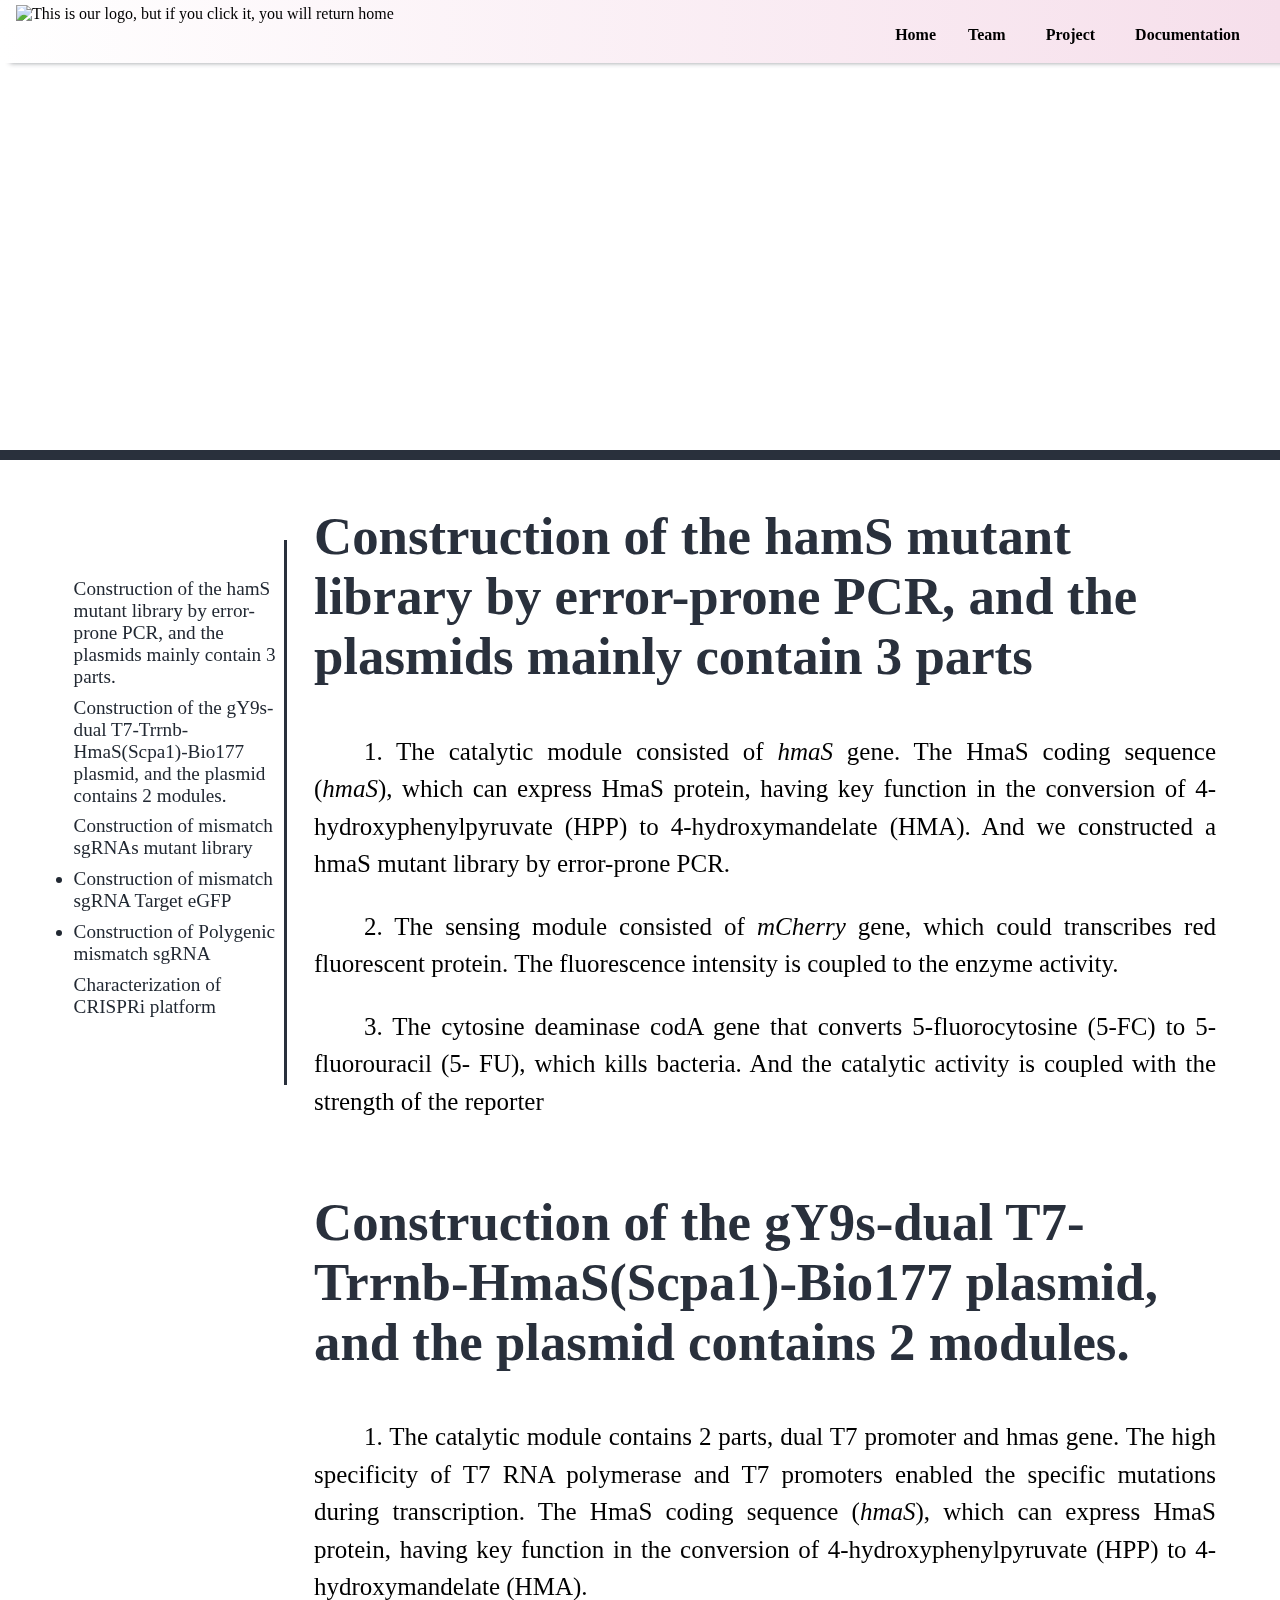
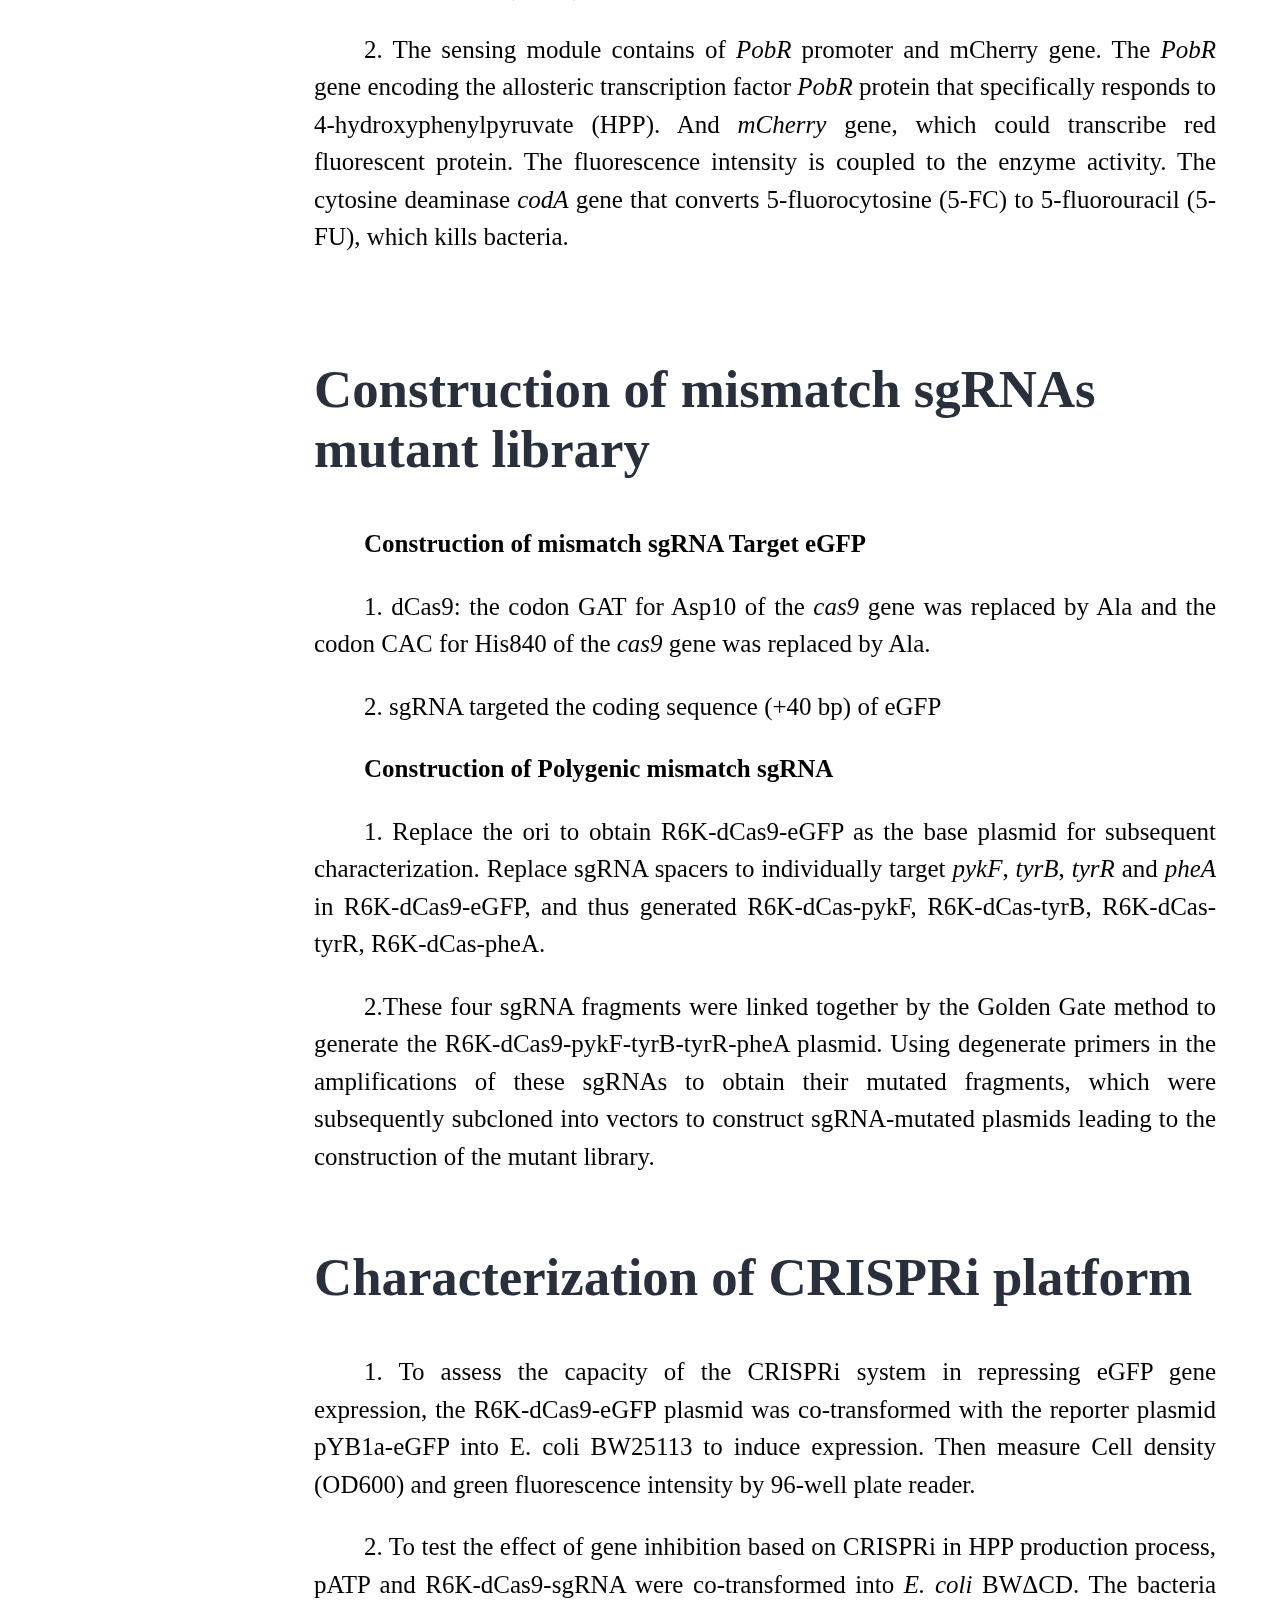
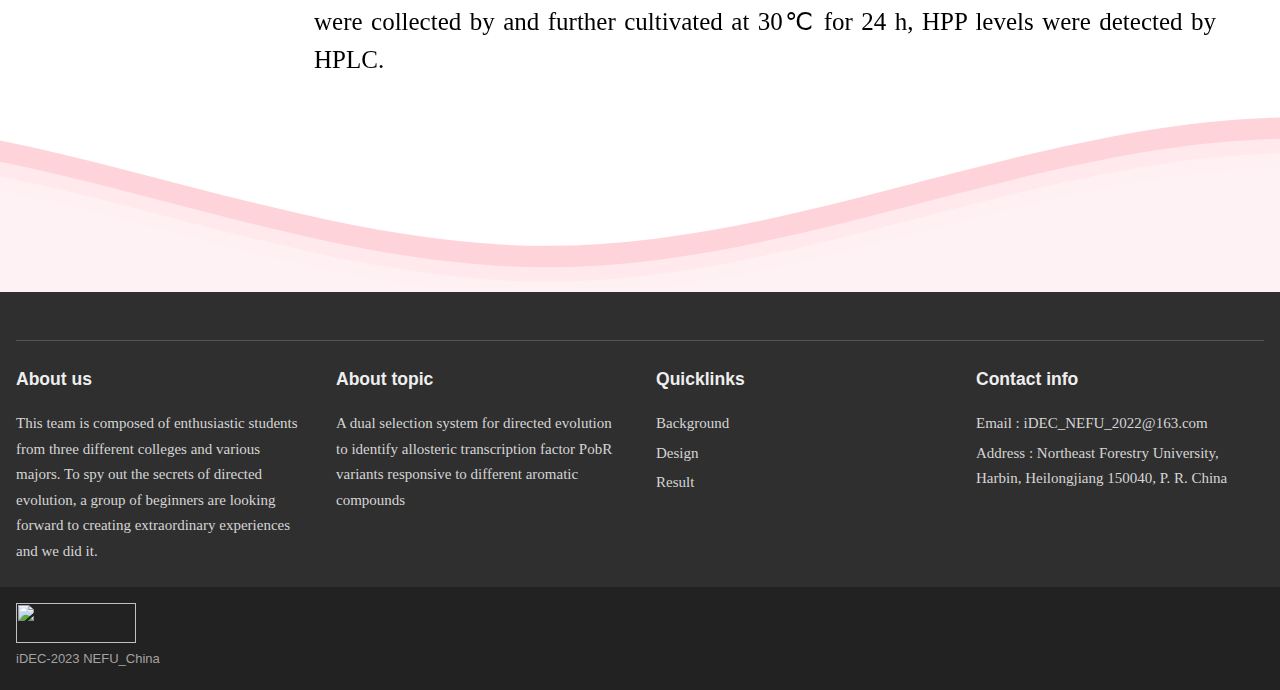
==== pages/documentation/experiment.html @ 84040a84 "Add files via upload" ====
<!DOCTYPE html>
<html lang="en">

<head>
	<meta charset="UTF-8">
	<meta name="viewport" content="width=device-width, initial-scale=1.0">
	<title>iDEC NEFU_China 2023</title>
	<link rel="stylesheet" type="text/css" href="../../css/main_cssstyle.css">
	<style>
		header {
			background: url("../../static/top/experiment.png");
			min-height: 50%;
			background-repeat: no-repeat;
			background-size: cover;
		}

		.page-title {
			padding-top: 10em;
			padding-bottom: 1.5em;
		}

		/* footer的样式 */
		.contact-icon {
			display: flex;
			align-items: center;
			/*font-size: 3em;*/
			color: white;
		}

		.contact-icon a {
			color: white;
		}

		.contact-icon i {
			font-size: 3em;
		}
	</style>
</head>

<body>
	<a class="skip-main" href="#slide1-chapter1">Skip to main content</a>
	<header>
		<nav id="normal-nav">
			<!---- 常规导航栏Navigation bar (normal) -->
			<div class="logo">
				<img style="max-height: 22em" id="nav-logo" src="../../static/logo.png"
					alt="This is our logo, but if you click it, you will return home">
			</div>
			<div class="chapters">
				<div class="dropdown-menu cool-link">
					<a class="chapter-nav " href="../../static/home.html">
						<div class="chapter-content">
							<div class="chapter-title active ">
								Home
							</div>
						</div>
					</a>
				</div>
				<div class="dropdown-menu cool-link">
					<a class="chapter-nav " href="#">
						<div class="chapter-content">
							<div class="chapter-title active ">
								Team
							</div>
							<div class="chapter-icon">
								<i class="fas fa-sort-down"></i>
							</div>
						</div>
					</a>
					<div class="dropdown-content">
						<a href="../team/mumbers.html" class="dropdown-page cool-link2">
							Members
						</a>
						<a href="../team/attributions.html" class="dropdown-page cool-link2">
							Attributions
						</a>
					</div>
				</div>
				<div class="dropdown-menu cool-link">
					<a class="chapter-nav " href="#">
						<div class="chapter-content">
							<div class="chapter-title active ">
								Project
							</div>
							<div class="chapter-icon">
								<i class="fas fa-sort-down"></i>
							</div>
						</div>
					</a>
					<div class="dropdown-content">
						<a href="../project/background.html" class="dropdown-page cool-link2">
							Background
						</a>
						<a href="../project/design.html" class="dropdown-page cool-link2">
							Design
						</a>
						<a href="../project/results.html" class="dropdown-page cool-link2">
							Results
						</a>
						<a href="../../static/report.pdf" class="dropdown-page cool-link2" target="_blank">
							Report
						</a>
						<a href="../../static/supplementary information.pdf" class="dropdown-page cool-link2"
							target="_blank">
							Supplementary information
						</a>
					</div>
				</div>
				<div class="dropdown-menu cool-link">
					<a class="chapter-nav " href="#">
						<div class="chapter-content">
							<div class="chapter-title active ">
								Documentation
							</div>
							<div class="chapter-icon">
								<i class="fas fa-sort-down"></i>
							</div>
						</div>
					</a>
					<div class="dropdown-content">
						<a href="../documentation/experiments.html" class="dropdown-page cool-link2">
							Experiments
						</a>
						<a href="../documentation/notebook.html" class="dropdown-page cool-link2">
							Notebook
						</a>
						<a href="../documentation/safety.html" class="dropdown-page cool-link2">
							Safety
						</a>
						<a href="../project/protocol.html" class="dropdown-page cool-link2">
							Protocol
						</a>
					</div>
				</div>
			</div>
		</nav>
		<!------------ 页面标题PAGE TITLE -------------------->
		<div class="page-title">
			<div class="page-title-content">
				<h1>EXPERIMENTS</h1>
				<!---Page title -->
			</div>
		</div>
	</header>
	<div class="grid-normal">
		<!--------------Introduction/Summary--------------------->
		<div class="introduction grid-normal">
		</div>
	</div>
	<div style="display:none" id="marker" class="triangle-down"> </div>
	<!------------------ BUTTONS ---------------------------->
	<div class="buttons">
	</div>
	<div class="sections-container">
		<aside class="sticky">
			<div id="sub-nav" class="sub-navigation-content">
				<div class="sub-navigation-chapter cool-link2">
					<a class="main-nav-link" linkedidchapter="slide1-chapter1">Construction of the hamS mutant library
						by error-prone PCR, and the plasmids mainly contain 3 parts.
					</a>
					<!------Chapter Two -->
				</div>
				<div class="sub-navigation-chapter cool-link2">
					<a class="main-nav-link" linkedidchapter="slide1-chapter2"> Construction of the gY9s-dual
						T7-Trrnb-HmaS(Scpa1)-Bio177 plasmid, and the plasmid contains 2 modules.</a>
					<!------Chapter Three -->
				</div>
				<div class="sub-navigation-chapter cool-link2">
					<a class="main-nav-link" linkedidchapter="slide1-chapter3"> Construction of mismatch sgRNAs mutant
						library</a>
					<!------Chapter Three -->
				</div>
				<div class="sub-navigation-chapter cool-link2">
					<a class="main-nav-link" linkedidchapter="slide3-chapter1">
						<li class="t">Construction of mismatch sgRNA Target
							eGFP</li>
					</a>
					<!------Chapter Two -->
				</div>
				<div class="sub-navigation-chapter cool-link2">
					<a class="main-nav-link" linkedidchapter="slide4-chapter1">
						<li class="t">Construction of Polygenic mismatch
							sgRNA</li>
					</a>
					<!------Chapter Two -->
				</div>
				<div class="sub-navigation-chapter cool-link2">
					<a class="main-nav-link" linkedidchapter="slide1-chapter4">Characterization of CRISPRi platform
					</a>
					<!------Chapter Three -->
				</div>


				<!--            返回顶部箭头-->
				<div id="to-top-arrow">
					<a title="Back to top" href="#"><i class="fas fa-chevron-circle-up"></i></a>
					<!------Chapter Three -->
				</div>
			</div>
		</aside>
		<div class="carousel">
			<div class="slider">
				<!------------------------------ section 1------------------------------------>
				<section class="slide-sections">
					<div class="main-body">
						<div class="main-body-content">
							<div id="slide1-chapter1">
								<h2>Construction of the hamS mutant library by error-prone PCR, and the plasmids mainly
									contain 3 parts</h2>

								<p>1. The catalytic module consisted of <i>hmaS</i>
									gene. The HmaS coding sequence (<i>hmaS</i>),
									which can express HmaS protein, having
									key function in the conversion of 4-hydroxyphenylpyruvate (HPP) to
									4-hydroxymandelate (HMA). And we constructed a hmaS
									mutant library by error-prone PCR.</p>
								<p>2. The sensing module consisted of <i>mCherry</i> gene, which could transcribes red
									fluorescent protein. The fluorescence
									intensity is coupled to the enzyme activity.</p>
								<p>3. The cytosine deaminase codA gene that converts 5-fluorocytosine (5-FC) to
									5-fluorouracil (5- FU), which kills
									bacteria. And the catalytic activity is coupled with the strength of the reporter

							</div>
							<div id="slide1-chapter2">
								<h2>Construction of the gY9s-dual T7-Trrnb-HmaS(Scpa1)-Bio177 plasmid, and the plasmid
									contains 2 modules.</h2>
								<p>1. The catalytic module contains 2 parts, dual T7 promoter and hmas gene. The high
									specificity of T7 RNA polymerase and
									T7 promoters enabled the specific mutations during transcription. The HmaS coding
									sequence (<i>hmaS</i>), which can express
									HmaS protein, having key function in the conversion of 4-hydroxyphenylpyruvate (HPP)
									to 4-hydroxymandelate (HMA). </p>
								<p>2. The sensing module contains of <i>PobR</i> promoter and mCherry gene. The
									<i>PobR</i> gene
									encoding the allosteric transcription
									factor <i>PobR</i> protein that specifically responds to 4-hydroxyphenylpyruvate
									(HPP). And
									<i>mCherry</i>
									gene, which could
									transcribe red fluorescent protein. The fluorescence intensity is coupled to the
									enzyme activity. The cytosine deaminase
									<i>codA</i> gene that converts 5-fluorocytosine (5-FC) to 5-fluorouracil (5- FU),
									which
									kills bacteria.
								</p>
								<div class="figure-container auto-margin">
								</div>
							</div>
							<div id="slide1-chapter3">
								<h2> Construction of mismatch sgRNAs mutant library</h2>
								<p><b>Construction of mismatch sgRNA Target eGFP</b></p>
								<p>1. dCas9: the codon GAT for Asp10 of the <i>cas9</i> gene was replaced by Ala and the
									codon
									CAC for His840 of the <i>cas9</i> gene was
									replaced by Ala.</p>
								<p>2. sgRNA targeted the coding sequence (+40 bp) of eGFP</p>
								<p><b>Construction of Polygenic mismatch sgRNA</b></p>
								<p>1. Replace the ori to obtain R6K-dCas9-eGFP as the base plasmid for subsequent
									characterization. Replace sgRNA spacers to
									individually target <i>pykF</i>, <i>tyrB</i>, <i>tyrR</i> and <i>pheA</i> in
									R6K-dCas9-eGFP, and thus generated
									R6K-dCas-pykF, R6K-dCas-tyrB,
									R6K-dCas-tyrR, R6K-dCas-pheA.</p>
								<p>2.These four sgRNA fragments were linked together by the Golden Gate method to
									generate the R6K-dCas9-pykF-tyrB-tyrR-pheA
									plasmid. Using degenerate primers in the amplifications of these sgRNAs to obtain
									their mutated fragments, which were
									subsequently subcloned into vectors to construct sgRNA-mutated plasmids leading to
									the construction of the mutant
									library.</p>

							</div>
							<div id="slide1-chapter4">
								<h2> Characterization of CRISPRi platform
								</h2>
								<p>1. To assess the capacity of the CRISPRi system in repressing eGFP gene expression,
									the R6K-dCas9-eGFP plasmid was
									co-transformed with the reporter plasmid pYB1a-eGFP into E. coli BW25113 to induce
									expression. Then measure Cell density
									(OD600) and green fluorescence intensity by 96-well plate reader.</p>
								<p>2. To test the effect of gene inhibition based on CRISPRi in HPP production process,
									pATP and R6K-dCas9-sgRNA were
									co-transformed into <i>E. coli </i>BWΔCD. The bacteria were collected by and further
									cultivated at 30℃ for 24 h, HPP levels
									were detected by HPLC.</p>
							</div>
						</div>
					</div>
				</section>
			</div>
		</div>
	</div>
	<a href="#" id="mobile-to-top-arrow" class="to-top">
		<p style="font-size: 20px;">TOP</p>
		<img style="max-height: 60px" src="../../static/home/top.png">
	</a>
	<div class="Container">
		<!--Waves Container-->
		<waves style="margin-bottom:10%">
			<svg class="waves" viewBox="0 24 150 28" preserveAspectRatio="none" shape-rendering="auto">
				<defs>
					<path id="gentle-wave"
						d="M-160 44c30 0 58-18 88-18s 58 18 88 18 58-18 88-18 58 18 88 18 v44h-352z" />
				</defs>
				<g class="parallax">
					<use xlink:href="#gentle-wave" x="48" y="0" fill="rgba(255,192,203,0.7)" />
					<use xlink:href="#gentle-wave" x="48" y="3" fill="rgba(255,255,255,0.5)" />
					<use xlink:href="#gentle-wave" x="48" y="5" fill="rgba(255,255,255,0.3)" />
					<use xlink:href="#gentle-wave" x="48" y="7" fill="rgba(255,255,255,0.1)" />
				</g>
			</svg>
			<!--Waves end-->
	</div>
	<!---------- 页脚FOOTER ------------>
	<footer>
		<div>
			<div class="c-footer">
				<div class="u-container">
					<div class="u-hide-print">
						<div class="c-footer__header">
						</div>
						<div class="c-footer__grid">
							<div class="c-footer__group">
								<h3 class="c-footer__heading">About us</h3>
								<ul class="c-footer__list">
									<li class="c-footer__item"><a href="#" data-track="click">
											This team is composed of enthusiastic students
											from three different colleges and various majors. To spy out the secrets
											of directed evolution, a group of beginners are looking forward to
											creating extraordinary experiences and we did it.</a></li>
								</ul>
							</div>
							<div class="c-footer__group">
								<h3 class="c-footer__heading">About topic</h3>
								<ul class="c-footer__list">
									<li class="c-footer__item"><a href="#" data-track="click"> A dual selection
											system for directed evolution to identify allosteric transcription
											factor PobR variants responsive to different aromatic compounds
										</a></li>
								</ul>
							</div>
							<div class="c-footer__group">
								<h3 class="c-footer__heading">Quicklinks</h3>
								<ul class="c-footer__list">
									<li class="c-footer__item"><a href="../project/background.html"
											data-track="click">Background</a></li>
									<li class="c-footer__item"><a href="../project/design.html"
											data-track="click">Design</a></li>
									<li class="c-footer__item"><a href="../project/results.html"
											data-track="click">Result</a></li>
								</ul>
							</div>
							<div class="c-footer__group">
								<h3 class="c-footer__heading">Contact info</h3>
								<ul class="c-footer__list">
									<li class="c-footer__item"><a href="#" data-track="click">
											Email : iDEC_NEFU_2022@163.com</a></li>
									<li class="c-footer__item"><a href="#" data-track="click">
											Address : Northeast
											Forestry University, Harbin,
											Heilongjiang 150040, P. R. China</a></li>
								</ul>
							</div>
						</div>
					</div>
				</div>
			</div>
		</div>
		<div class="c-corporate-footer">
			<div class="u-container">
				<img src="../../static/logo.png" width="120px" height="40px">
				<p class="c-corporate-footer__legal">iDEC-2023 NEFU_China</p>
			</div>
		</div>
	</footer>
	<script src="../../js/jQuery.js" type=text/javascript></script>
	<script src="../../js/detect.js" type="text/javascript"></script>
	<script src="../../js/main_javascript.js" type=text/javascript></script>
	<script src="../../js/MoveContent.js" type="text/javascript"></script>
	<script>
		document.addEventListener("DOMContentLoaded", function (event) {
			MoveContentOutside();
		});
	</script>
</body>

</html>
---- css/main_cssstyle.css ----
/*Global styles */
.main-body-content p {
    text-indent: 2em;
    line-height: 1.5;
    font-family: "Merriweather";
}

* {
    margin: 0;
    padding: 0;
}

/* Animation */

.shijianzhou {

    text-align: center;
    color: #fff;

}

.timezone {
    width: 6px;
    height: 800px;
    background: lightblue;
    margin: 0 auto;
    margin-top: 50px;
    border-radius: 3px;
    position: relative;
    -webkit-animation: heightSlide 2s linear;
}

/*加入竖线，宽度为6px*/
@-webkit-keyframes heightSlide {
    0% {
        height: 0;
    }

    100% {
        height: 800px;
    }
}

/*增加动画*/
.timezone:after {
    content: '待续';
    width: 100px;
    color: #fff;
    position: absolute;
    margin-left: 0px auto;
    bottom: 0px;
    -webkit-animation: showIn 4s ease;
}

/*通过添加伪元素，来输入结尾*/
.timezone .time,
.timezone .timeleft {
    position: absolute;
    margin-left: -10px;
    margin-top: -10px;
    width: 20px;
    height: 20px;
    border-radius: 50%;
    border: 4px solid rgba(255, 255, 255);
    background: lightblue;
    -webkit-transition: all 0.5s;
    -webkit-animation: showIn ease;
}

/*添加实心圆*/
.timezone .time:nth-child(1) {
    -webkit-animation-duration: 1s;
}

.timezone .timeleft:nth-child(2) {
    -webkit-animation-duration: 1.5s;
}

.timezone .time:nth-child(3) {
    -webkit-animation-duration: 2s;
}

.timezone .timeleft:nth-child(4) {
    -webkit-animation-duration: 2.5s;
}

/*添加动画*/
@-webkit-keyframes showIn {

    0%,
    70% {
        opacity: 0;
    }

    100% {
        opacity: 1;
    }
}




/*设置动画效果*/
.timezone .time h2,
.timezone .timeleft h2 {
    position: absolute;
    margin-left: -120px;
    margin-top: 3px;
    color: #eee;
    font-size: 14px;
    cursor: pointer;
    -webkit-animation: showIn 3s ease;
}



.timezone .timeleft h2 {
    margin-left: 60px;
    width: 100px;
}

.timezone .time:hover,
.timezone .timeleft:hover {
    border: 4px solid lightblue;
    background: lemonchiffon;
    box-shadow: 0 0 2px 2px rgba(255, 255, 255);
}

/*点击后圆球变色*/
.timezone .time div,
.timezone .timeleft div {
    position: absolute;
    top: 50%;
    margin-top: -25px;
    left: 50px;
    width: 300px;
    height: 50px;
    background: lightblue;
    border: 3px solid #eee;
    border-radius: 10px;
    z-index: 2;
    overflow: hidden;
    cursor: pointer;
    -webkit-animation: showIn 3s ease;
    -webkit-transition: all 0.5s;
}

/*添加方框*/
.timezone .timeleft div {
    left: -337px;
}

/*设置左右位置*/
.timezone .time div:hover,
.timezone .timeleft div:hover {
    height: 170px;
}

/*点击后显示内容*/
.timezone .time:before,
.timezone .timeleft:before {
    content: '';
    position: absolute;
    top: 0px;
    left: 32px;
    width: 0px;
    height: 0px;
    border: 10px solid transparent;
    border-right: 10px solid #eee;
    z-index: -1;
    -webkit-animation: showIn 3s ease;
}

.timezone .timeleft:before {
    left: -33px;
    border: 10px solid transparent;
    border-left: 10px solid #eee;
}

/*设置div边框内容，就是那个尖*/
.parallax>use {
    animation: move-forever 25s cubic-bezier(.55, .5, .45, .5) infinite;
}

.parallax>use:nth-child(1) {
    animation-delay: -2s;
    animation-duration: 7s;
}

.parallax>use:nth-child(2) {
    animation-delay: -3s;
    animation-duration: 10s;
}

.parallax>use:nth-child(3) {
    animation-delay: -4s;
    animation-duration: 13s;
}

.parallax>use:nth-child(4) {
    animation-delay: -5s;
    animation-duration: 20s;
}

@keyframes move-forever {
    0% {
        transform: translate3d(-90px, 0, 0);
    }

    100% {
        transform: translate3d(85px, 0, 0);
    }
}

.waves {
    width: 100%;
    height: 200px;
    min-height: 200px;
    position: relative;
    margin-bottom: -15px;
    bottom: 0;
    left: 0;
}

.c-footer {
    position: relative;
}

.content {
    height: 30vh;
}

h1 {
    font-size: 24px;
}

</style>p,
h1,
h2,
h3,
ul,
ol {
    margin: 0;
    padding: 0;
}

@font-face {
    font-family: geometos;
    src: url(../static/fonts/Constantia.ttf) format("truetype");
}

@font-face {
    font-family: Merriweather;
    src: url(../static/fonts/MerriweatherRegular.ttf) format("truetype");
}

@font-face {
    font-family: camar;
    src: url(../static/fonts/Camar.otf) format("opentype");
}


ul {
    list-style-type: none;
    list-style-image: none;
}

body {
    background-color: white;
    
    /* background-image: url(../images/pi.jpg); */
    background-size: contain;
    background-attachment: fixed;
    font-family: "Merriweather";
    font-size: 1em;
    font-weight: normal;
    background-size: 1500px;

    /* 正文字体 */
}



h1,
h2,
h3,
h4 {
    font-family: "Merriweather"
}

a,
a:hover,
a:visited,
a:focus {
    text-decoration: none;
}

html {
    scroll-behavior: smooth;
    scroll-padding-top: 75px;
}

html,
body {
    height: 100%;
}

.grid-normal {
    display: -ms-grid;
    display: grid;
    -ms-grid-columns: minmax(10px, 1fr) (minmax(50px, 300px))[5] minmax(10px, 1fr);
    grid-template-columns: minmax(10px, 1fr) repeat(5, minmax(50px, 300px)) minmax(10px, 1fr);
}

.hyperlink {
    color: #007972;
    text-decoration: none;
}

.hyperlink:visited {
    color: #007972;
}

.hyperlink:hover {
    color: #63cabc;
    text-decoration: none;
}

.hyperlink-dark {
    color: #63cabc;
    text-decoration: none;
}

.hyperlink-dark:visited {
    color: #63cabc;
}

.hyperlink-dark:hover {
    color: #007972;
    text-decoration: none;
}

.orange {
    color: #29303c;
}

.highlight {
    font-weight: bold;
    color: #29303c;
}

.green-highlight {
    font-weight: bold;
    color: #007972;
}

.margin-normal {
    margin: auto;
}

.quick-nav {
    background-color: white;
    text-align: center;
    height: 300px;
    padding: 42px;
    border-radius: 5%;
    transition: transform 0.5s;
    /*box-shadow: 10px 10px 5px 2px rgb(0 0 0 / 25%);*/
    box-shadow: 0 4px 8px 0 rgba(0, 0, 0, 0.2), 0 6px 20px 0 rgba(0, 0, 0, 0.19);
}

.quick-nav:hover {
    transform: scale(1.1, 1.1);
}

h2 {
    color: black;
    margin: 20px 0;
}

.home-content {
    display: flex;
    /* flex-direction: row; */
    align-items: center;
    overflow: hidden;
    margin: 3% 0;
}

.home-content p {
    padding: 0 10% 0 10%;
    text-indent: 2em;
    line-height: 1.5;
    font-size: 1.8em;
    text-align: justify;
}

.contact-icon {
    display: flex;
    align-items: center;
    /*font-size: 3em;*/
    color: white;
}

.contact-icon a {
    color: white;
}

.contact-icon i {
    font-size: 3em;
}

.videoContent {
    position: relative;
}

.videoContent .videoElement {
    position: absolute;
    top: 0;
    left: 0;
    width: 100%;
    height: auto;
}

.videoContent .overlay-image {
    position: absolute;
    top: 50%;
    left: 20%;
    transform: translate(-35%, -50%);
    max-width: 100%;
    max-height: 100%;
}

/************ Skip-main ****************/
a.skip-main {
    left: -999px;
    position: absolute;
    top: 3em;
    width: 1px;
    height: 1px;
    overflow: hidden;
    z-index: -999;
    -webkit-transition: 0.3s all;
    -o-transition: 0.3s all;
    transition: 0.3s all;
}

a.skip-main:focus {
    left: 3em;
    top: 3em;
    width: 30%;
    height: auto;
    overflow: auto;
    padding: 5px;
    font-size: 1.2em;
    color: #212832;
    background-color: #ffffff;
    text-align: center;
    z-index: 999;
    -webkit-transition: 0.3s all;
    -o-transition: 0.3s all;
    transition: 0.3s all;
}

/*********** static switch ***********/

div.StatDynSwitch {
    position: fixed;
    display: block;
    bottom: 5em;
    right: 8em;
}

.switch {
    position: relative;
    display: inline-block;
    width: 60px;
    height: 34px;
    margin: -10px 10px;
}

.switch input {
    display: none
}

.switch-slider {
    position: absolute;
    cursor: pointer;
    top: 0;
    left: 0;
    right: 0;
    bottom: 0;
    background-color: #e5e5e5;
    -webkit-transition: .4s;
    -o-transition: .4s;
    transition: .4s;
    -webkit-box-shadow: 0px 0px 5px #ffffff;
    box-shadow: 0px 0px 5px #ffffff;
}


.switch-slider:before {
    position: absolute;
    content: "";
    height: 26px;
    width: 26px;
    left: 4px;
    bottom: 4px;
    background-color: #ffffff;
    -webkit-transition: .4s;
    -o-transition: .4s;
    transition: .4s;
}

input:checked+.switch-slider {
    background-color: #212832;
}

input:checked+.switch-slider:before {
    -webkit-transform: translateX(26px);
    -ms-transform: translateX(26px);
    transform: translateX(26px);
}

.switch-slider {
    border-radius: 34px;
}

.switch-slider:before {
    border-radius: 50%;
}

.StatDynSwitch>span {
    display: inline-block;
    font-size: 20px;
    text-shadow: 0px 0px 5px #f7f7f7;
}

/************Circles / crowdfunding *************/
.circle {
    border-radius: 50%;

}

.crowdfunding-text-container {
    background-color: #ffffffab;
    border-radius: 10px;
    width: 80%;
    margin: auto;
    padding: 2em;
    border: solid 3px #e5e5e5;
}

.crowdfunding-container {
    width: 70%;
    margin: auto;
}

#donate-button {
    font-size: 1.375em;
    font-weight: bold;
    background-color: #ffffff;
    color: #212832;
    padding: 0.5em;
    border: solid 3px #212832;
    border-radius: 10px;
    -webkit-transition: all 0.5s ease-in-out;
    -o-transition: all 0.5s ease-in-out;
    transition: all 0.5s ease-in-out;
    display: inline;
}

#donate-button:hover,
#donate-button:active {
    background-color: #212832;
    color: #ffffff;
    -webkit-transition: all 0.5s ease-in-out;
    -o-transition: all 0.5s ease-in-out;
    transition: all 0.5s ease-in-out;
}

.donate-button-container {
    display: -webkit-box;
    display: -ms-flexbox;
    display: flex;
    -webkit-box-pack: center;
    -ms-flex-pack: center;
    justify-content: center;
    margin-top: 1em;
}

#main-body-crowd {
    max-width: none;
}

/********PAGE TRANSITIONS ************/
.animate-in {
    -webkit-animation: fadeIn 0.5s ease-in;
    animation: fadeIn 0.5s ease-in;
}

.animate-out {
    -webkit-transition: all 3s;
    -o-transition: all 3s;
    transition: all 3s;
    opacity: 0;
}

@-webkit-keyframes fadeIn {
    from {
        opacity: 0;
    }

    to {
        opacity: 1;
    }
}

@keyframes fadeIn {
    from {
        opacity: 0;
    }

    to {
        opacity: 1;
    }
}

/******* HOME PAGE *****************/
.home-main-div {
    background-color: #212832;
    width: 100%;
    height: 100%;
}

.videoContent {
    background-color: rgb(40, 46, 83);
    width: 100%;
    height: 705px;
    object-fit: fill;
}



.arrow-down {
    position: absolute;
    top: -5em;
    left: 49%;
    opacity: 0;
    -webkit-transition: 2s all;
    -o-transition: 2s all;
    transition: 2s all;
}

.arrow-down-scroll {
    display: -webkit-box;
    display: -ms-flexbox;
    display: flex;
    -webkit-box-pack: center;
    -ms-flex-pack: center;
    justify-content: center;
    position: relative;
    top: -50px;
    font-size: 6em;
    color: #fff;
}

.arrow-down-scroll2 {
    display: -webkit-box;
    display: -ms-flexbox;
    display: flex;
    -webkit-box-pack: center;
    -ms-flex-pack: center;
    justify-content: center;
    position: relative;
    font-size: 4em;
    color: #fff;
}

.pulse {
    position: absolute;
    -webkit-animation: pulse 2s linear infinite;
    animation: pulse 2s linear infinite;
}


@-webkit-keyframes pulse {
    0% {
        opacity: 1;
        -webkit-transform: scale(1);
        transform: scale(1);
    }

    40% {
        opacity: 0.8;
        -webkit-transform: scale(1.3);
        transform: scale(1.3);
    }

    80% {
        opacity: 0.5;
        -webkit-transform: scale(1.8);
        transform: scale(1.8);
    }

    100% {
        opacity: 0;
        -webkit-transform: scale(1);
        transform: scale(1);

    }
}


@keyframes pulse {
    0% {
        opacity: 1;
        -webkit-transform: scale(1);
        transform: scale(1);
    }

    40% {
        opacity: 0.8;
        -webkit-transform: scale(1.3);
        transform: scale(1.3);
    }

    80% {
        opacity: 0.5;
        -webkit-transform: scale(1.8);
        transform: scale(1.8);
    }

    100% {
        opacity: 0;
        -webkit-transform: scale(1);
        transform: scale(1);

    }
}

.figure-wrapper-align-start {
    display: -webkit-box;
    display: -ms-flexbox;
    display: flex;
    -webkit-box-align: start;
    -ms-flex-align: start;
    align-items: flex-start;
    -webkit-box-pack: justify;
    -ms-flex-pack: justify;
    justify-content: space-between;
}

.main-page-home-section {
    position: relative;
    max-width: 1300px;
    margin: auto;
    padding: 3em 3em 0 3em;
}

.home {
    background-repeat: repeat;
    background-size: 1200px;
}

.circle-box {
    position: relative;
    display: -webkit-box;
    display: -ms-flexbox;
    display: flex;
    -webkit-box-align: center;
    -ms-flex-align: center;
    align-items: center;
    z-index: -1;
}


#circle-small {
    top: 10em;
    left: -3em;
    z-index: -1
}


#circle-green {
    background-color: #007972;
    border: #0d5450 solid 10px;
    z-index: -1;
    margin: -5em;
    right: 3em;
}

.circle-content {
    color: #212832;
    text-align: justify;
    padding: 3em;
}

.circle-content h3 {
    text-align: center;
    padding-bottom: 1em;
    font-size: 2em;

}

.arrow .figure-container img {
    -webkit-transform: rotate(90deg);
    -ms-transform: rotate(90deg);
    transform: rotate(90deg);
}

.arrow {
    margin: -9% 0;
}

.arrow .figure-container {
    width: 15%;
    margin: auto;
}

#arrow1 {
    margin: -10% 0;
}

#arrow2 .figure-container img,
#arrow4 .figure-container img {
    -webkit-transform: rotate(190deg);
    -ms-transform: rotate(190deg);
    transform: rotate(190deg);
}

#arrow2 img {
    position: relative;
    left: 12em;
}

#arrow3 img {
    position: relative;
    left: -9em;
}

#arrow4 img {
    position: relative;
    left: 12em;
}

#arrow3 .figure-container {
    width: 10%;
}

.bacteria-transparent.figure-container,
.virus-transparent.figure-container {
    margin: auto;
}

.gear-information {
    display: -webkit-box;
    display: -ms-flexbox;
    display: flex;
    -webkit-box-pack: space-evenly;
    -ms-flex-pack: space-evenly;
    justify-content: space-evenly;
    -ms-flex-wrap: wrap;
    flex-wrap: wrap;
}

.gear-text-box {
    max-width: 30%;
    min-width: 400px;
    border-radius: 150px;
    margin: 1.5em 0;
    position: relative;
    display: -webkit-box;
    display: -ms-flexbox;
    display: flex;
}

.gear-text-box:nth-child(even) {
    border: 10px solid #63cabc;
    background-color: #b8eee7;
}

.gear-text-box:nth-child(odd) {
    border: 10px solid #29303c;
    background-color: #ffd8a1;
}

.gear-text-box-content {
    padding: 4em;
    position: relative;
    display: -webkit-box;
    display: -ms-flexbox;
    display: flex;
    -webkit-box-orient: vertical;
    -webkit-box-direction: normal;
    -ms-flex-direction: column;
    flex-direction: column;
}

.gear-text-box h2 {
    text-align: center;
    margin-bottom: 0.5em;
}

.gear-text-box p {
    text-align: justify
}

.corner-gear img {
    width: 100%;
}

.corner-gear {
    position: absolute;
    right: 100%;
    bottom: 100%;
    width: 30%;
    margin: -6em;
}

.corner-gear:hover {
    -webkit-animation: spin 4s infinite linear;
    animation: spin 4s infinite linear
}

/**** Readmore Home buttons ******/
.more-button {
    padding: 2em 0;
    margin-top: auto;
    -ms-flex-item-align: center;
    -ms-grid-row-align: center;
    align-self: center;
}

.more-content {
    padding: 1em;
    border: solid 3px #212832;
    border-radius: 30px;
    -webkit-transition: all 0.3s;
    -o-transition: all 0.3s;
    transition: all 0.3s;
    z-index: 1;
}

a.more-content {
    font-weight: bold;
    color: #212832;
    -webkit-transition: all 0.3s;
    -o-transition: all 0.3s;
    transition: all 0.3s;
    cursor: pointer;
    z-index: 10;
}

a.more-content:hover {
    color: #ffffff;
    -webkit-transition: all 0.3s;
    -o-transition: all 0.3s;
    transition: all 0.3s;
}

.more-content:hover {
    background-color: #212832;
    -webkit-transition: all 0.3s;
    -o-transition: all 0.3s;
    transition: all 0.3s;
}

.references-box {
    background-color: #fff;
    padding: 3em;
    margin-bottom: 0;
    border-top-left-radius: 70px;
    border-top-right-radius: 70px;
    -ms-grid-column: 3;
    -ms-grid-column-span: 3;
    grid-column: 3/6
}

/******* HOME SEGMENTS ****************/
.grey-segment {
    background-color: #e5e5e5;
    overflow-x: hidden;
}

.darkgrey-segment {
    background-color: #666666;
    color: #fff;
    overflow-x: hidden;
}

.whiteread {
    color: #fff;
    border: #fff;
}

.whiteread:hover {
    background-color: #fff;
}

.segment-container {
    width: 80%;
    margin: auto;
    padding: 1em;
    display: -webkit-box;
    display: -ms-flexbox;
    display: flex;
    -webkit-box-align: center;
    -ms-flex-align: center;
    align-items: center;
    -webkit-box-pack: center;
    -ms-flex-pack: center;
    justify-content: center;
}

.segment-figure,
.segment-text {
    width: 35%;
    margin: 1em;
}

.segment-figure img {
    width: 100%;
    border-radius: 10px;
}

.segment-text h1 {
    padding-bottom: 0.3em;
    font-size: 1.5em;
}

.segment-text {
    text-align: justify;
}

.from-left {
    -webkit-transform: translateX(-80%);
    -ms-transform: translateX(-80%);
    transform: translateX(-80%);
    -webkit-transition: all 0.3s;
    -o-transition: all 0.3s;
    transition: all 0.3s;
    opacity: 0;
}

.from-right {
    -webkit-transform: translateX(80%);
    -ms-transform: translateX(80%);
    transform: translateX(80%);
    -webkit-transition: all 0.3s;
    -o-transition: all 0.3s;
    transition: all 0.3s;
    opacity: 0;
}

.from-left.appear,
.from-right.appear {
    -webkit-transform: translateX(0);
    -ms-transform: translateX(0);
    transform: translateX(0);
    -webkit-transition: all 0.6s;
    -o-transition: all 0.6s;
    transition: all 0.6s;
    opacity: 1;
}


/****** Navbar ******/
nav {
    background: linear-gradient(to right, white, #F6DFEB);
    /*background-color: #FFDADA;!*导航栏颜色*!*/
    -webkit-box-shadow: 10px 0 5px #2128327a;
    box-shadow: 10px 0 5px #2128327a;
    width: 100%;
   position: fixed; 
    -webkit-transition: all 0.5s;
    -o-transition: all 0.5s;
    transition: all 0.5s;
    z-index: 1000
}

#normal-nav {
    display: block;
}


.dark-nav {
    background: linear-gradient(to right, white, #F8EDED);
    -webkit-transition: all 0.5s;
    -o-transition: all 0.5s;
    transition: all 0.5s;
}

.logo {
    position: absolute;
    top: 5px;
    padding-left: 1em;
    z-index: -1;

}

.hidden-logo {
    opacity: 0;
    -ms-grid-column: 2;
    -ms-grid-column-span: 1;
    grid-column: 2/3;
    padding: 1em;
    -webkit-transition: all 0.3s;
    -o-transition: all 0.3s;
    transition: all 0.3s;
    width: 70%;
    margin: auto;
}

.hidden-logo img {
    width: 100%;

}

.hidden-logo:hover {
    opacity: 1;
    -webkit-transition: all 0.3s;
    -o-transition: all 0.3s;
    transition: all 0.3s;
}

#nav-logo {
    width: 13%;
}

.chapters {
    padding-top: 1.6em;
    padding-right: 1em;
    display: -webkit-box;
    display: -ms-flexbox;
    display: flex;
    -webkit-box-pack: end;
    -ms-flex-pack: end;
    justify-content: flex-end;

}

.chapter-content {
    padding-right: 1em;
    padding-left: 1em;
    padding-bottom: 1em;
    color: black;
    /*导航栏文字颜色*/
    z-index: 2;
    display: -webkit-box;
    display: -ms-flexbox;
    display: flex;
    cursor: pointer;
}

.chapter-nav {
    z-index: 2;
}


a.chapter-nav,
a:active.chapter-nav,
a:visited.chapter-nav {
    color: white;
}

.chapter-icon {
    padding-left: 0.5em;
    position: relative;
    top: -3px;
}

.chapter-active {
    font-weight: bold;
}

#chapter-award {
    font-size: 1.5em;
    position: relative;
    top: -9px;
}

/******* Mobile nav-bar styles *******/
#mobile-nav {
    display: none;
    z-index: 2;
}

.hamburger {
    color: #fff;
    font-size: 1.8em;
    padding: 0.3em;
    float: right;
    z-index: 2;
    cursor: pointer;

}

.mobile-nav {
    padding: 0.5em;
    z-index: 2;

}

.mobile-sidenav {
    height: 100%;
    width: 0;
    position: fixed;
    z-index: 1;
    top: 5.1em;
    right: 0;
    background-color: #e5e5e5;
    overflow-x: hidden;
    padding-top: 60px;
    -webkit-transition: 0.5s;
    -o-transition: 0.5s;
    transition: 0.5s;
    opacity: 97%;
}

.mobile-sidenav a {
    padding: 0.8em 0.8em 0.8em 2em;
    font-size: 1em;
    color: #212832;
    display: block;
    -webkit-transition: 0.3s;
    -o-transition: 0.3s;
    transition: 0.3s;
}

.mobile-sidenav .closebtn {
    position: absolute;
    top: 0;
    right: 1em;
    font-size: 1.375em;
    margin-left: 2em;
    padding-bottom: 0
}

#mob-chapter-award {
    font-size: 1.5em;
}

/* Change size for lower screens */
@media only screen and (max-height: 500px) {
    .mobile-sidenav a {
        padding-top: 0;
        font-size: 0.8em;
    }
}

/********Mobile dropdown menu ******/
.mobile-dropdown-content {
    padding-left: 2em;
    list-style: none;
    font-style: italic;
    display: none;
}

/* Dropdown menu */
.dropdown-menu {
    z-index: 3;
}

/* Dropdown Content (Hidden by Default) */
.dropdown-content {
    display: none;
    position: absolute;
    top: 4em;
    background-color: #e5e5e5;
    opacity: 0;
    min-width: 160px;
    max-width: 220px;
    z-index: -2;
    padding: 0.8em 0;
    border-bottom-left-radius: 25px;
    border-bottom-right-radius: 25px;

}

/* Links inside the dropdown */
.dropdown-content a {
    color: #212832;
    padding: 0.5em 1em;
    text-decoration: none;
    display: block;
}


/* Show the dropdown menu on hover */
.dropdown-menu:hover .dropdown-content {
    display: block;
    -webkit-animation: dropdown 1s forwards;
    animation: dropdown 1s forwards;
}

@-webkit-keyframes dropdown {
    100% {
        opacity: 0.95;
        -webkit-transform: translateX(0);
        transform: translateX(0);
    }

    0% {
        -webkit-transform: translateX(20px);
        transform: translateX(20px);
    }
}

@keyframes dropdown {
    100% {
        opacity: 0.95;
        -webkit-transform: translateX(0);
        transform: translateX(0);
    }

    0% {
        -webkit-transform: translateX(20px);
        transform: translateX(20px);
    }
}

/********* cool link **************/
.cool-link::after {
    content: "";
    display: block;
    position: relative;
    width: 0;
    top: -0.5em;
    opacity: 0;
    height: 3px;
    background: #29303c;
    margin: auto;
    -webkit-transition: all 0.5s ease-in-out;
    -o-transition: all 0.5s ease-in-out;
    transition: all 0.5s ease-in-out;
}

.cool-link:hover::after {
    width: 90%;
    height: 3px;
    opacity: 1;
    position: relative;
    margin: auto;
    -webkit-transition: all 0.5s ease-in-out;
    -o-transition: all 0.5s ease-in-out;
    transition: all 0.5s ease-in-out;
}


.cool-link2::after {
    content: "";
    display: block;
    position: relative;
    width: 0;
    height: 3px;
    background: #29303c;
    margin: auto;
    opacity: 0;
    -webkit-transition: all 0.5s ease-in-out;
    -o-transition: all 0.5s ease-in-out;
    transition: all 0.5s ease-in-out;
}

.cool-link2:hover::after {
    width: 90%;
    height: 3px;
    position: relative;
    opacity: 1;
    margin: auto;
    -webkit-transition: all 0.5s ease-in-out;
    -o-transition: all 0.5s ease-in-out;
    transition: all 0.5s ease-in-out;
}

/****** Page-title******/

.page-title {
    padding-top: 5em;
}

.page-title-content h1 {
    color: white;
    font-size: 8em;
    font-weight: normal;
    text-align: center;
    font-family: "Merriweather";
    /*小标题*/
}

/**************** Introduction **********************/

.introduction {
    width: 100%;
    background-color: #212832;
    -ms-grid-column: 1;
    -ms-grid-column-span: 7;
    grid-column: 1 / 8;
    border-bottom: 10px solid #29303c;

}

.introduction-content {
    color: white;
    -ms-grid-column: 3;
    -ms-grid-column-span: 3;
    grid-column: 3/6;
    padding: 2em 1em;
    text-align: justify;
}

/******************* Arrow ******************/
.triangle-down {
    width: 0;
    height: 0;
    position: relative;
    right: 0;
    border-left: 50px solid transparent;
    border-right: 50px solid transparent;
    border-top: 40px solid #29303c;
    -webkit-transition: 0.5s ease-in-out;
    -o-transition: 0.5s ease-in-out;
    transition: 0.5s ease-in-out;
    z-index: 0;
}

/********************* Buttons ************************/
.buttons {
    margin-left: 270px;
    margin-right: 1em;
    display: -webkit-box;
    display: -ms-flexbox;
    display: flex;
    -ms-flex-pack: distribute;
    justify-content: space-around;
    -webkit-box-align: end;
    -ms-flex-align: end;
    align-items: flex-end;
}

.button-name {
    width: 20%;
    text-align: center;
    cursor: pointer;
    background-color: #ffe6c4;
    border-radius: 10px;
}

.button-name a {
    color: #212832;
    font-size: 1.375em;
    cursor: pointer;
    display: block;
    padding: 1em 0;
}

.active {
    font-weight: bold;
}

/*********************** READ MORE BUTTON ************/
.readmore-button {
    padding: 2em 0;
}

.odd {
    display: -webkit-box;
    display: -ms-flexbox;
    display: flex;
    -webkit-box-pack: end;
    -ms-flex-pack: end;
    justify-content: flex-end;

}

.even {
    display: -webkit-box;
    display: -ms-flexbox;
    display: flex;
    -webkit-box-pack: start;
    -ms-flex-pack: start;
    justify-content: flex-start;
}

.readmore-content {
    padding: 1em;
    border: solid 3px #212832;
    border-radius: 30px;
    -webkit-transition: all 0.3s;
    -o-transition: all 0.3s;
    transition: all 0.3s;
    z-index: 1;

}

a.readmore-content {
    font-weight: bold;
    color: #212832;
    -webkit-transition: all 0.3s;
    -o-transition: all 0.3s;
    transition: all 0.3s;
    cursor: pointer;
    z-index: 10;
}

a.readmore-content:hover {
    color: #ffffff;
    -webkit-transition: all 0.3s;
    -o-transition: all 0.3s;
    transition: all 0.3s;
}

.readmore-content:hover {
    background-color: #212832;
    -webkit-transition: all 0.3s;
    -o-transition: all 0.3s;
    transition: all 0.3s;
}

.readmore-white {
    padding: 1em;
    border: solid 3px #fff;
    border-radius: 30px;
    -webkit-transition: all 0.3s;
    -o-transition: all 0.3s;
    transition: all 0.3s;
}

a.readmore-white {
    font-weight: bold;
    color: #fff;
    -webkit-transition: all 0.3s;
    -o-transition: all 0.3s;
    transition: all 0.3s;
    cursor: pointer;
}

a.readmore-white:hover {
    color: #212832;
    -webkit-transition: all 0.3s;
    -o-transition: all 0.3s;
    transition: all 0.3s;
}

.readmore-white:hover {
    background-color: #fff;
    -webkit-transition: all 0.3s;
    -o-transition: all 0.3s;
    transition: all 0.3s;
}

/************ Sub navigation  *********************/
aside {
    width: 240px;
    float: left;
    padding-top: 5em;
}

.grid-aside {
    -ms-grid-column: 2;
    -ms-grid-column-span: 1;
    grid-column: 2/3;
    -ms-grid-row: 1;
    grid-row-start: 1;
}

.sub-navigation-content {
    padding: 2em 0;
    border-right: solid 3px #29303c;
    max-width: 220px
}

.sub-navigation-chapter a {
    color: #212832;
    font-size: 1.2em;
    padding: 0.3em 0.3em 0 0.5em;
    display: block
}

a.main-nav-link.active {
    font-weight: normal;
    color: #29303c;
}

.main-nav-link {
    cursor: pointer;
}

#to-top-arrow a,
#to-top-arrow a:visited,
#to-top-arrow a:active {
    color: #29303c;
    font-size: 2em;
    -webkit-transition: all 0.4s;
    -o-transition: all 0.4s;
    transition: all 0.4s;
    padding: 1em 2em 0 2em;
    display: block
}

#to-top-arrow a:hover {
    color: #ffb444;
    -webkit-transition: all 0.4s;
    -o-transition: all 0.4s;
    transition: all 0.4s;
}

/* Class that is added to subnav by JS to keep it sticky */
.sticky {
    position: -webkit-sticky;
    position: sticky;
    top: 1em;
}

/************ Carousel ***********************/
.sections-container {
    width: 90%;
    margin: auto;
}

.carousel {
    overflow: hidden;
    position: relative;
    -ms-grid-column: 3;
    -ms-grid-column-span: 4;
    grid-column: 3/7;
    -ms-grid-row: 1;
    grid-row-start: 1;
}

.slider {
    display: -webkit-box;
    display: -ms-flexbox;
    display: flex;
    width: 400%;
    height: 100%;
    -webkit-transition: all 0.5s ease-in-out;
    -o-transition: all 0.5s ease-in-out;
    transition: all 0.5s ease-in-out;
}

.slider section {
    width: 25%;
}

/************* Main-body with content **********************/


.main-body {
    /*padding: 0 0 1em 0;*/
    padding-left: 10px;
    /*text-align: center;*/
    /*width: 100vh;*/
    /*margin: 0 auto;*/
}

.main-body p {
    text-align: justify;
    padding-bottom: 1em;
    font-size: 25px;
}

.main-body h2 {
    font-size: 3.3em;
    padding: 0.5em 0 0.5em 0;
    color: #29303c;
    scroll-margin-top: 79px;
    font-family: "geometos"
        /*大标题*/
}

.main-body h3 {
    padding-bottom: 0.5em;
}

.main-body h4 {
    font-style: italic;
}

.main-body li {
    text-align: justify;
    list-style-position: outside;
    padding: 0.2em 0;
}

.references li {
    text-align: left;
    font-size: 0.9em;
    font-weight: normal;
}

.main-body ul,
.main-body ol {
    padding-left: 1em;
    padding-bottom: 0.8em;
}

.side-box-content {
    background-color: #e5e5e5;
    padding: 1.5em;
    margin-bottom: 1em;
}

.side-box-content p {
    padding-bottom: 0;
}

#side-box-1,
#side-box-3 {
    float: right;
    width: 35%;
}

#side-box-2,
#side-box-4 {
    width: 90%;
}

/********** FIGURES *****************/
.figure-container {
    padding: 1em;
    position: relative;
}

.figure-container p,
.figure-container-no-padding p,
.figure-container2 p {
    color: #636262;
    font-size: 0.8em;
    text-align: center;
}

.figure-container-no-padding,
.figure-container2 {
    position: relative;

}

.figure-container img,
.figure-container2 img {
    width: 100%;
}

.figure-container-no-padding img {
    width: 140%;
}



.figure-container video {
    width: 100%;
}

.figure-container svg {
    width: 100%;
    height: auto;


}

.figure-wrapper {
    display: -webkit-box;
    display: -ms-flexbox;
    display: flex;
    -webkit-box-pack: justify;
    -ms-flex-pack: justify;
    justify-content: space-between;
}

.figure-wrapper-stay-flex {
    display: -webkit-box;
    display: -ms-flexbox;
    display: flex;
    -webkit-box-pack: justify;
    -ms-flex-pack: justify;
    justify-content: space-between;
}

.figure-wrapper-stay-flex-no-space {
    display: -webkit-box;
    display: -ms-flexbox;
    display: flex;
}

.auto-margin {
    width: 80%;
    margin: auto;
}

.width15-no-margin {
    width: 15%;
}

.width20,
.width20-2 {
    width: 20%;
    margin: auto;
}

.width25 {
    width: 25%;
    margin: auto;
}

.width30,
.width30-text,
.width30-2 {
    width: 30%;
    margin: auto;
}

.width35 {
    width: 35%;
    margin: auto;
}

.width40,
.width40-text,
.width40-2 {
    width: 40%;
    margin: auto;
}

.width40-text.no-margin-top {
    margin: 0 auto;
}

.width45-no-margin-text,
.width45-no-margin {
    width: 45%;
}

.width50,
.width50-text,
.width50-2 {
    width: 50%;
    margin: auto;
}

.width50-stay-flex {
    width: 45%;
}

.width40-no-margin,
.width40-no-margin-text {
    width: 40%;
}

.width50-no-margin,
.width50-no-margin-text {
    width: 50%;
}

.width60,
.width60-no-margin-text {
    width: 60%;
    font-weight: normal;
}

.width60-margin,
.width60-2 {
    width: 60%;
    margin: auto;
}

.width75 {
    width: 75%;
    margin: auto;
}

.only-mobile,
.only-mobile-flex,
.only-mobile-home {
    display: none
}


#wrap2 {
    width: 40%;
    padding-top: 1em;
    padding-right: 1em;
    float: left;
}

.side-figure {
    float: right;
}

.side-figure-odd {
    float: left;
}

/*********** FIGURES*********/
#collab-figure1,
#figure4,
#figure5,
#figure7,
#ed-figure4 {
    width: 45%;
}

#ed-figure1,
#ed-figure2,
#ed-figure4 {
    width: 35%
}

#figure8 {
    width: 15%;
}

#contr-figure3,
#contr-figure4,
#contr-figure5,
#contr-figure6 {
    width: 50%;
}

#ed-figure-wrapper1,
#ed-text1,
#ed-text2 {
    width: 60%;
}

.vertical-figure-wrapper {
    display: -webkit-box;
    display: -ms-flexbox;
    display: flex;
    -webkit-box-orient: vertical;
    -webkit-box-direction: normal;
    -ms-flex-direction: column;
    flex-direction: column;
}

/************8 TabLe ***************/
table.model {
    border-collapse: collapse;
    width: 100%;
    margin-top: 1em;

}

table.model tbody {
    overflow-x: auto;
}

table.model td,
table.model th {
    text-align: left;
    padding: 8px;
}

table.model th {
    border-bottom: #212832 3px solid;
}

table.model tr:nth-child(even) {
    background-color: #ffe6c4;
}

.table-model {
    overflow-x: auto;
}

.table-model li {
    text-align: left;
}

.break-words {
    max-width: 550px;
    min-width: 150px;
    overflow-wrap: break-word;
    word-wrap: break-word;
    word-break: break-all;
    word-break: break-word;
}

/*********** POP-OUTS ********************/
.popout {
    width: 80%;
    margin: 0em auto;
    position: relative;
    -webkit-transition: all 0s;
    -o-transition: all 0s;
    transition: all 0s;
    scroll-margin-top: 79px;
    max-width: 1000px;
    transition: transform 0.5s;
    /*padding-top: 1em;*/

}

.popout:hover {
    transform: scale(1.1, 1.1);
}

.collapsible {
    display: block;
    font-size: 2em;
    padding: 0.8em 1.5em;
    position: relative;
    color: #ffffff;
    cursor: pointer;
    border-bottom: 1px solid white;
}


.popout:first-child {
    padding-top: 2em;
}

.collapsible::before {
    position: absolute;
    content: '';
    bottom: 0;
    left: 0;
    height: 5px;
    /*悬浮之前橙色高度*/
    width: 95%;
    border-bottom-right-radius: 3px;
    border-bottom-left-radius: 3px;
    /*background: #29303c;*/
    -webkit-transition: all 0.2s ease-in-out;
    -o-transition: all 0.2s ease-in-out;
    transition: all 0.2s ease-in-out;

}



.collapsible:hover::before {
    height: 25px;
    /*悬浮之后橙色高度*/
    /*left: 25px;*/
}

.collapsible {
    outline: none !important;
    text-align: center;
}

.collapsible-content {
    max-height: 0;
    position: relative;
    overflow-y: hidden;
    width: 95%;
    -webkit-transition: all 0s;
    -webkit-transition: all 0.3s;
    -o-transition: all 0.3s;
    transition: all 0.3s;
}

.collapsible-content-wrapper {
    margin: auto;
    text-align: justify;
    width: 80%;
    padding: 1em 0;
}

.collapsible-content-wrapper h2 {
    font-size: 1.5em;

}


.collapsible::after {
    content: '';
    position: absolute;
    top: 0;
    left: 0;
    height: 100%;
    background-color: #8BBED5;
    border-radius: 30px;
    width: 95%;
    z-index: -1;
}

.closed {
    max-height: 0;
    -webkit-box-shadow: 0;
    box-shadow: 0;
}

.newsletter {
    font-size: 1.7em;
    padding: 0.2em;
    color: #fff;
}

/*****  newsletter *****/
.newsletter-table {
    margin: auto;
}

.newsletter-title span {
    position: relative;
    -webkit-transition: all 0.3s;
    -o-transition: all 0.3s;
    transition: all 0.3s;
    opacity: 0;
    font-size: 0.8em;
}

p.newsletter-title {
    display: block;
    padding: 0;
}

.newsletter-title span {
    display: block;
    float: right;
    padding-right: 1em;
    text-align: right;
}

.collapsible:hover .newsletter-title span {
    opacity: 1;
    -webkit-transition: all 0.3s;
    -o-transition: all 0.3s;
    transition: all 0.3s;
}

/********** RESULTS READ MORES ***********/
.results-collapsible-content {
    max-height: 0;
    opacity: 0;
    -webkit-transition: 1s all;
    -o-transition: 1s all;
    transition: 1s all;
    position: relative;
    z-index: -1;
}

/*************** feature Boxes ***************/
.featured-flexbox {
    display: -webkit-box;
    display: -ms-flexbox;
    display: flex;
    -webkit-box-pack: justify;
    -ms-flex-pack: justify;
    justify-content: space-between;
    padding-top: 2em;
}

.featured-box {
    width: 48%;
    display: -webkit-box;
    display: -ms-flexbox;
    display: flex;
    -webkit-box-orient: vertical;
    -webkit-box-direction: normal;
    -ms-flex-direction: column;
    flex-direction: column;

}

.scroll-box {
    overflow-x: hidden;
    overflow-y: auto;
    height: 300px;
    border: 3px solid #29303c;
    border-radius: 5px;
    margin-top: auto;
}

.featured-box .figure-container {
    margin-top: auto;
}

.featured-box img {
    width: 100%;
}

/*************** NEXT-BUTTONS ************/
.next-buttons {
    display: -webkit-box;
    display: -ms-flexbox;
    display: flex;
    -ms-flex-pack: distribute;
    justify-content: space-around;
    z-index: 10;
}

a.single-button,
a.single-button:visited {
    font-size: 1.375em;
    font-weight: bold;
    background-color: #ffffff;
    color: #212832;
    padding: 0.5em;
    border: solid 3px #212832;
    border-radius: 10px;
    margin: 1em;
    -webkit-transition: all 0.5s ease-in-out;
    -o-transition: all 0.5s ease-in-out;
    transition: all 0.5s ease-in-out;
    display: -webkit-box;
    display: -ms-flexbox;
    display: flex;
    -webkit-box-align: center;
    -ms-flex-align: center;
    align-items: center;
    z-index: 10
}

a.single-button:hover,
a.single-button:active {
    background-color: #212832;
    color: #ffffff;
    -webkit-transition: all 0.5s ease-in-out;
    -o-transition: all 0.5s ease-in-out;
    transition: all 0.5s ease-in-out;
    z-index: 10;

}

/********* To top arrow for mobile versions ***************/
#mobile-to-top-arrow {
    /*display:none;*/
}

.to-top {
    position: fixed;
    text-align: center bottom: 2em;
    right: 1em;
    border-radius: 100%;
    font-size: 32px;
    opacity: 0;
    -webkit-transition: all .4s;
    -o-transition: all .4s;
    transition: all .4s;
    cursor: default;
}

a.to-top.active1 {
    cursor: pointer;
}

.active1 {
    bottom: 32px;
    opacity: 1;
}

/***** HOVER EFFECT SPONSORS***************/

.image-main-sponsor a {
    -webkit-filter: grayscale(100%);
    filter: grayscale(100%);
    -webkit-transition: all 1s;
    -o-transition: all 1s;
    transition: all 1s;
}

.image-main-sponsor a:hover {
    -webkit-filter: none;
    filter: none;
    -webkit-transition: all 1s;
    -o-transition: all 1s;
    transition: all 1s;
}

.image-sub-sponsor a {
    -webkit-filter: grayscale(100%);
    filter: grayscale(100%);
    -webkit-transition: all 1s;
    -o-transition: all 1s;
    transition: all 1s;
}

.image-sub-sponsor a:hover {
    -webkit-filter: none;
    filter: none;
    -webkit-transition: all 1s;
    -o-transition: all 1s;
    transition: all 1s;
}

/***************** MODEL STYLES ************************/
.eq {
    text-align: left;
}

.model-container {
    display: block;

}

.canvas-container {
    display: block;
}

.input-container form {
    font-size: 1em !important;
}

.chart {
    position: relative;
}

#chartPop,
#chartI {}

.parameters-model {
    -ms-flex-wrap: wrap;
    flex-wrap: wrap;
}

.center-button-model {
    width: 100%;
    display: -webkit-box;
    display: -ms-flexbox;
    display: flex;
    -webkit-box-pack: center;
    -ms-flex-pack: center;
    justify-content: center;
}

/*** added by Marijn ***/

input[type=number] {
    width: 60px;
}

input[type=range] {
    width: 80px;
}

.stateprob {
    padding-right: 1em;
}

#stateprobI {
    padding-right: 1.4em;
}

#param1 {
    padding-right: 4em;
}

#param2 {
    padding-right: 0.5em;
}

#param3 {
    padding-right: 1.8em;
}

#param4 {
    padding-right: 3.6em;
}

#param5 {
    padding-right: 1.6em;
}

#param6 {
    padding-right: 1em;
}

#param7 {
    padding-right: 2.3em;
}

#param8 {
    padding-right: 1.9em;
}

#param9 {
    padding-right: 1.4em;
}

#param10 {
    padding-right: 1em;
}

/********* TEAM STYLES **************************/

.team-picture-modal {
    width: 30%;
    margin: auto;
}

.supervisor-square {
    width: 90%;
    height: auto;
    margin: auto;
    border-radius: 50%;
    overflow: hidden;

}

.supervisor-pic {
    width: 100%;
}

.supervisor-pic img {
    width: 100%;
}

.supervisor-box {
    width: 20%
}

.supervisor-box p {
    display: block;
    position: relative;
    margin-top: 1em;
    margin-bottom: 2em;
    text-align: center;
}

.supervisor-flexbox {
    display: -webkit-box;
    display: -ms-flexbox;
    display: flex;
    -ms-flex-wrap: wrap;
    flex-wrap: wrap;
}

.team-square {
    cursor: pointer;
}

.team-pic {
    -webkit-filter: grayscale(0);
    filter: grayscale(0);
    -webkit-transition: .3s all;
    -o-transition: .3s all;
    transition: .3s all;
}

.team-square:hover .team-pic {
    -webkit-filter: grayscale(100%);
    filter: grayscale(100%);
    -webkit-transition: .3s all;
    -o-transition: .3s all;
    transition: .3s all;
}

.team-pic img {
    width: 100%;
}

.team-box {
    width: 33%;

}

.team-box p {
    display: block;
    position: relative;
    font-size: 1em;
    margin-top: 1em;
    margin-bottom: 2em;
    text-align: center;
}

.team-flexbox {
    /*display: flex;*/
    /*flex-wrap: nowrap;*/
    display: -webkit-box;
    display: -ms-flexbox;
    display: flex;
    -ms-flex-wrap: wrap;
    flex-wrap: wrap;
}



/*********** MODAL STYLES *************/
.modal {
    display: none;
    position: fixed;
    z-index: 1;
    padding-top: 100px;
    left: 0;
    top: 0;
    width: 100%;
    height: 100%;
    overflow: auto;
    background-color: rgb(0, 0, 0);
    background-color: rgba(0, 0, 0, 0.4);
    -webkit-animation-name: animatetop;
    -webkit-animation-duration: 0.4s;
    animation-name: animatetop;
    animation-duration: 0.4s
}

/* Modal Content */
.modal-content {
    background-color: #fefefe;
    margin: auto;
    color: #333333;
    padding: 20px;
    border: 1px solid #888;
    border-radius: 6px;
    width: 60%;
    overflow: auto;
}

#roadmapimg .modal-content {
    width: 80%;
}

#rapidemicimg .modal-content,
#safetyimg .modal-content {
    width: 70%;
}

.modal-content h3 {
    padding-bottom: 0;
    text-align: center;
}

.sub {
    font-weight: normal;
    padding-bottom: 1em;
    padding-top: 0;
}

.modal-content img {
    padding-bottom: 1em;
}

.modal-content h4,
.modal-content p {
    padding-bottom: 0;
    padding-top: 0;
    margin: 0;
    padding: 0 4em;
    text-align: justify;
}


/* The Close Button */
.close {
    color: #aaaaaa;
    float: right;
    font-size: 28px;
    font-weight: bold;
}

.close:hover,
.close:focus {
    color: #000;
    text-decoration: none;
    cursor: pointer;
}

/* Animation*/
@-webkit-keyframes animatetop {
    from {
        opacity: 0
    }

    to {
        opacity: 1
    }
}

@keyframes animatetop {
    from {
        opacity: 0
    }

    to {
        opacity: 1
    }
}

/**********Experiments styles *********/
.experiments {
    cursor: pointer;
}

/*********** HP STYLES ***************/
.content-wrap {
    display: -webkit-box;
    display: -ms-flexbox;
    display: flex;
    -webkit-box-pack: justify;
    -ms-flex-pack: justify;
    justify-content: space-between;
    padding: 1em
}

.content-wrap h2 {
    font-size: 1.3em;
}

.content-wrap p {
    padding-top: 0.3em;
}

.integration-hp {
    width: 45%;
}

.question-content {

    display: block;
    border-right: solid 3px #29303c;
    padding-right: 2em;
}

.text-hp {
    width: 85%;
}

.profile-pic-hp {
    width: 13%;

}

.profile-pic-hp img {
    width: 100%;
    border-radius: 50%;
}

.question-hp {
    width: 53%;
}

.time-line-hp {
    background-color: #e5e5e5;

}

.time-line-content {
    padding: 1em;
}

/******* ENTRe Styles *****/
#roadmapimg .figure-container,
#rapidemicimg .figure-container,
#safetyimg .figure-container {
    margin: 2em;
    margin-bottom: 5em;
    padding-bottom: 2em;
}

.profile {
    cursor: pointer;
}

/********* CONTRIBUTION STYLES *************/
.main-body ul {
    list-style: disc;
}

/********* SPONSOR PAGE STYLES **************/
.first-row {
    -webkit-box-align: center;
    -ms-flex-align: center;
    align-items: center;
    padding: 2em 0;
}

.first-row-sponsors {
    width: 60%;
    margin: auto;
}

.first-row-sponsors img {
    width: 100%;
}

.second-row {
    display: -webkit-box;
    display: -ms-flexbox;
    display: flex;
    -webkit-box-pack: justify;
    -ms-flex-pack: justify;
    justify-content: space-between;
    padding: 2em 0;
}

.second-row-container {
    width: 30%;
}

.second-row-sponsors {
    width: 100%;
}

.second-row-sponsors img {
    width: 100%;
}

.third-row {
    display: -webkit-box;
    display: -ms-flexbox;
    display: flex;
    -ms-flex-wrap: wrap;
    flex-wrap: wrap;
    -webkit-box-pack: justify;
    -ms-flex-pack: justify;
    justify-content: space-between;
    padding: 2em 0;
}

.third-row-sponsors {
    width: 30%;
}

.third-row-sponsors img {
    width: 100%;
}

/*************** PUBLIC ENGAGMENT PAGE STYLES *************/

.video-wrapper {
    width: 80%;
    margin: auto;
    display: -webkit-box;
    display: -ms-flexbox;
    display: flex;
    -webkit-box-align: center;
    -ms-flex-align: center;
    align-items: center;
    -webkit-box-pack: center;
    -ms-flex-pack: center;
    justify-content: center;
}

.video,
.video-description {
    width: 50%;
    padding: 1em 1em;
}

.video img {
    width: 100%;
    border-radius: 10px;
}

.video video {
    width: 100%;
    border-radius: 10px;
}

.video-description {
    text-align: justify;
}

.video-description:nth-child(odd) {
    border-right: 3px solid #29303c;
}

.video-description:nth-child(even) {
    border-left: 3px solid #29303c;
}

/********** Medal Criteria styles **********/
#med-figure1,
#med-figure2,
#med-figure3 {
    width: 25%;
}

/********* Engineering ************/
#eng-figure1 {
    width: 80%;
    position: relative;
    margin: auto
}

.gear-with-text {
    width: 20%;
    position: relative;
    top: 30px
}

.gear {
    position: absolute;
    width: 23%;

}

.gear:hover {
    -webkit-animation: spin 4s infinite linear;
    animation: spin 4s infinite linear
}

#gear1 {
    top: 34%;
    left: 1%;
}

#gear2 {
    top: 42%;
    left: 24%;
}

#gear4 {
    top: 33%;
    right: 25%;
}

#gear3 {
    top: 38%;
    right: 1%;
}




@-webkit-keyframes spin {
    0% {
        -webkit-transform: rotate(0deg);
        transform: rotate(0deg)
    }

    100% {
        -webkit-transform: rotate(360deg);
        transform: rotate(360deg)
    }
}




@keyframes spin {
    0% {
        -webkit-transform: rotate(0deg);
        transform: rotate(0deg)
    }

    100% {
        -webkit-transform: rotate(360deg);
        transform: rotate(360deg)
    }
}

/************** Implementation *************/
.column-container {
    display: -webkit-box;
    display: -ms-flexbox;
    display: flex;
    -webkit-box-pack: justify;
    -ms-flex-pack: justify;
    justify-content: space-between;
}


.column-wrapper {
    width: 48%;
}

.column-wrapper p {
    padding-top: 1em;
}

.column-wrapper h3 {
    background-color: #0d5450;
    border-radius: 50%;
    border: solid 3px #0d5450;
    color: #FFF;
    padding: 0.3em 0.5em;
    display: inline;
}

.numbers h3 {
    background-color: #0d5450;
    border-radius: 50%;
    border: solid 3px #0d5450;
    color: #FFF;
    padding: 0.3em 0.5em;
    -webkit-transition: all 0.2s ease-in-out;
    -o-transition: all 0.2s ease-in-out;
    transition: all 0.2s ease-in-out;
    font-size: 1.3em;
}

.numbers {
    position: absolute;
}

#number1 {
    top: 32%;
    right: 27%
}

#number2 {
    top: 22%;
    left: 50%;
}

#number3 {
    top: 28%;
    left: 25%
}

#number4 {
    top: 50%;
    left: 30%
}

#number5 {
    top: 62%;
    left: 38%
}

#number6 {
    top: 75%;
    left: 46%
}

#number7 {
    bottom: 5%;
    left: 46%;
}



.numbers:hover h3 {
    font-size: 1.8em;
    -webkit-transition: all 0.2s ease-in-out;
    -o-transition: all 0.2s ease-in-out;
    transition: all 0.2s ease-in-out;
}

.empty-filler {
    padding: 3em;
}

/*************INCLUSION PAGE ****************/
.img-comp-container {
    position: relative;
    height: 20vw;
}



.img-comp-img {
    position: absolute;
    overflow: hidden;
    width: auto;
    height: auto;

}

.img-comp-img img {
    display: block;
    width: 30vw;
    height: 15vw;
}

.img-comp-slider {
    position: absolute;
    z-index: 9;
    cursor: ew-resize;
    width: 40px;
    height: 40px;
    background-color: #29303c;
    opacity: 0.7;
    border-radius: 50%;
}

.img-comp-slider::before {
    content: "";
    display: block;
    position: relative;
    top: -6vw;
    right: -19px;
    height: 15vw;
    background-color: #29303c;
    width: 2px;
    z-index: -1;
}

.figure-wrapper-inclusion {
    width: 50%;
}

.incl-slider-container {
    display: -webkit-box;
    display: -ms-flexbox;
    display: flex;
    -webkit-box-pack: space-evenly;
    -ms-flex-pack: space-evenly;
    justify-content: space-evenly;
}

.color-slider-legenda span {
    display: block;
    float: right;
    padding-right: 3em;
    text-align: right;
}

.inclusion-p {
    font-size: 1em;
    font-weight: bold;
}

/**********NEW STYLES AWARDS *************/
.figure-wrapper-center {
    display: flex;
    justify-content: center;
    align-items: center;
}



.figure-wrapper-awards {
    display: flex;
    justify-content: space-around;
    flex-wrap: wrap;
}

.figure-wrapper-column {
    align-items: center;
}

.figure-wrapper-column {
    display: flex;
    flex-direction: column;
}

.absolute-figure-container {
    position: absolute;
    bottom: -10%;
    right: -7%;
    width: 20%;
}

a:visited.prize-hyperlink h3,
a:hover.prize-hyperlink h3,
.a:active.prize-hyperlink h3 {
    color: #212832;
}

a:hover.prize-hyperlink {
    opacity: 70%;
}

.announcement {
    position: absolute;
    top: 54px;
    right: 2px;
    width: 15%;
    z-index: 1;
}


.announcement-block {
    animation: announcement 19s infinite;
}



@keyframes announcement {
    0% {
        opacity: 0
    }

    10% {
        opacity: 0
    }

    30% {
        opacity: 1
    }

    95% {
        opacity: 1
    }

    100% {
        opacity: 0;

    }


}

.c-footer {
    background-color: #2f2f2f;
    color: #d5d5d5;
    line-height: 1.6;
    padding: 24px 0;
    font-size: 15px
}

.c-footer__container {}

.c-footer a {
    color: inherit;
    vertical-align: middle
}

.c-footer__header {
    margin-bottom: 24px;
    padding-bottom: 24px;
    border-bottom: 1px solid #555
}

.c-footer__list,
.c-footer__list--inline {
    list-style: none;
    margin: 0;
    padding: 0
}

.c-footer__list--inline .c-footer__item:last-child,
.c-pagination__item:last-child {
    margin-right: 0
}

.c-footer__list--inline .c-footer__item {
    margin: 0 8px 0 0
}

.c-footer__grid {
    display: flex;
    flex-wrap: wrap
}

@supports (display:grid) {
    .c-footer__grid {
        display: grid;
        grid-template-columns: repeat(auto-fit, minmax(250px, 1fr));
        grid-column-gap: 32px;
        grid-row-gap: 32px
    }
}

.c-footer__group {
    flex: 1 1 50%;
    max-width: 50%;
    padding-right: 16px;
    margin-bottom: 16px
}

@supports (display:grid) {
    .c-footer__group {
        padding-right: 0;
        max-width: none;
        margin-bottom: 0
    }
}

.c-footer__heading {
    color: #eee;
    margin-bottom: 16px;
    font-weight: 700;
    font-family: -apple-system, BlinkMacSystemFont, "Segoe UI", Roboto, Oxygen-Sans, Ubuntu, Cantarell, "Helvetica Neue", sans-serif
}

.c-footer__heading--visually-hidden {
    border: 0;
    clip: rect(0, 0, 0, 0);
    height: 1px;
    margin: -100%;
    overflow: hidden;
    padding: 0;
    position: absolute !important;
    width: 1px
}

.c-footer__item:not(:last-child) {
    margin-bottom: 4px
}

.c-footer__menu {
    list-style: none;
    margin: 0;
    padding: 0;
    display: flex;
    font-size: 1rem;
    font-family: -apple-system, BlinkMacSystemFont, "Segoe UI", Roboto, Oxygen-Sans, Ubuntu, Cantarell, "Helvetica Neue", sans-serif;
    line-height: 1.3
}

.c-footer__menu:not(:last-child) {
    margin-right: 32px
}

.c-footer__menu-item:not(:last-child) {
    margin-right: 16px
}

.c-footer__menu-link {
    display: inline-block;
    text-decoration: none;
    color: inherit
}

.c-footer__menu-icon {
    fill: currentColor;
    transform: translate(0, 0);
    display: inline-block;
    vertical-align: text-top;
    width: 1em;
    height: 1em
}


.c-corporate-footer {
    background-color: #222;
    border-top: none;
    font-family: -apple-system, BlinkMacSystemFont, "Segoe UI", Roboto, Oxygen-Sans, Ubuntu, Cantarell, "Helvetica Neue", sans-serif;
    padding-top: 16px;
    padding-bottom: 24px
}

.c-corporate-footer__legal {
    color: #a2a2a2;
    font-size: .813rem;
    margin-bottom: 0;
    padding-top: 4px
}

.u-container {
    margin: 0 auto;
    max-width: 1600px;
    padding: 0 16px
}
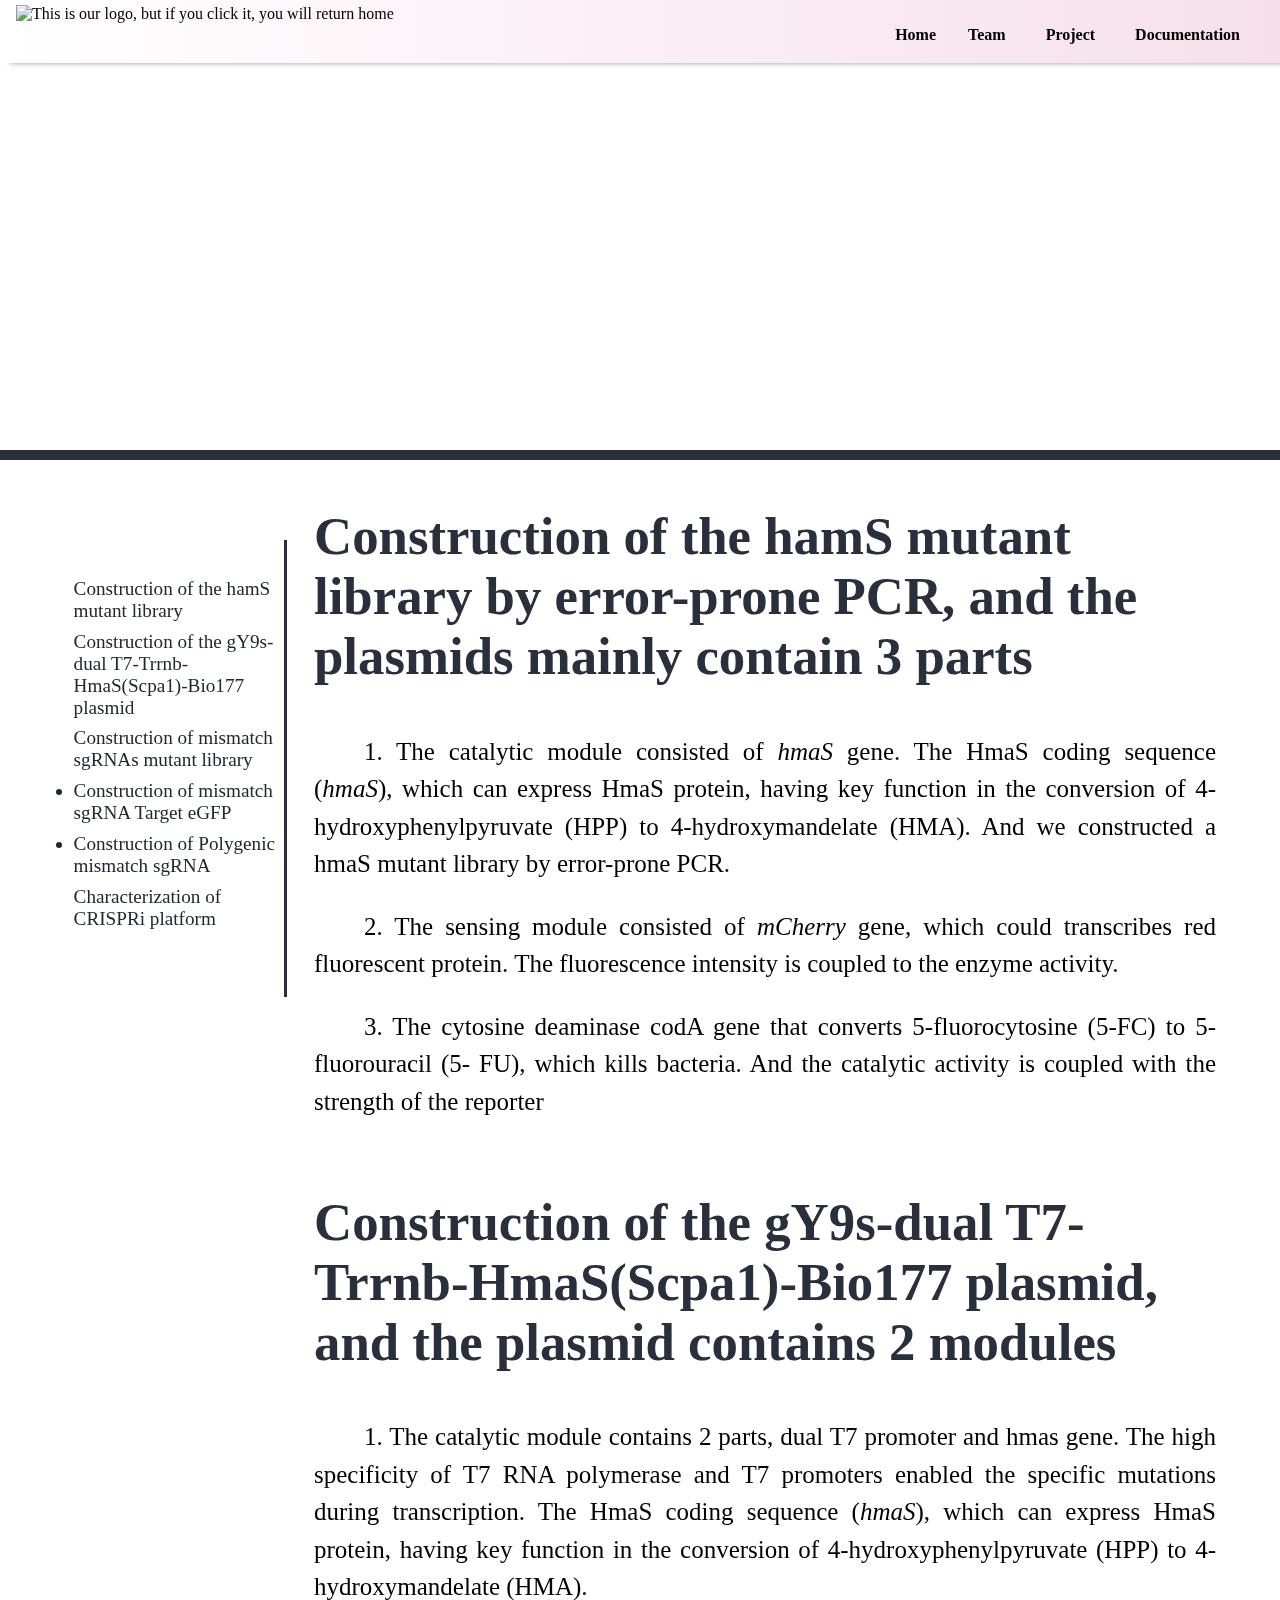
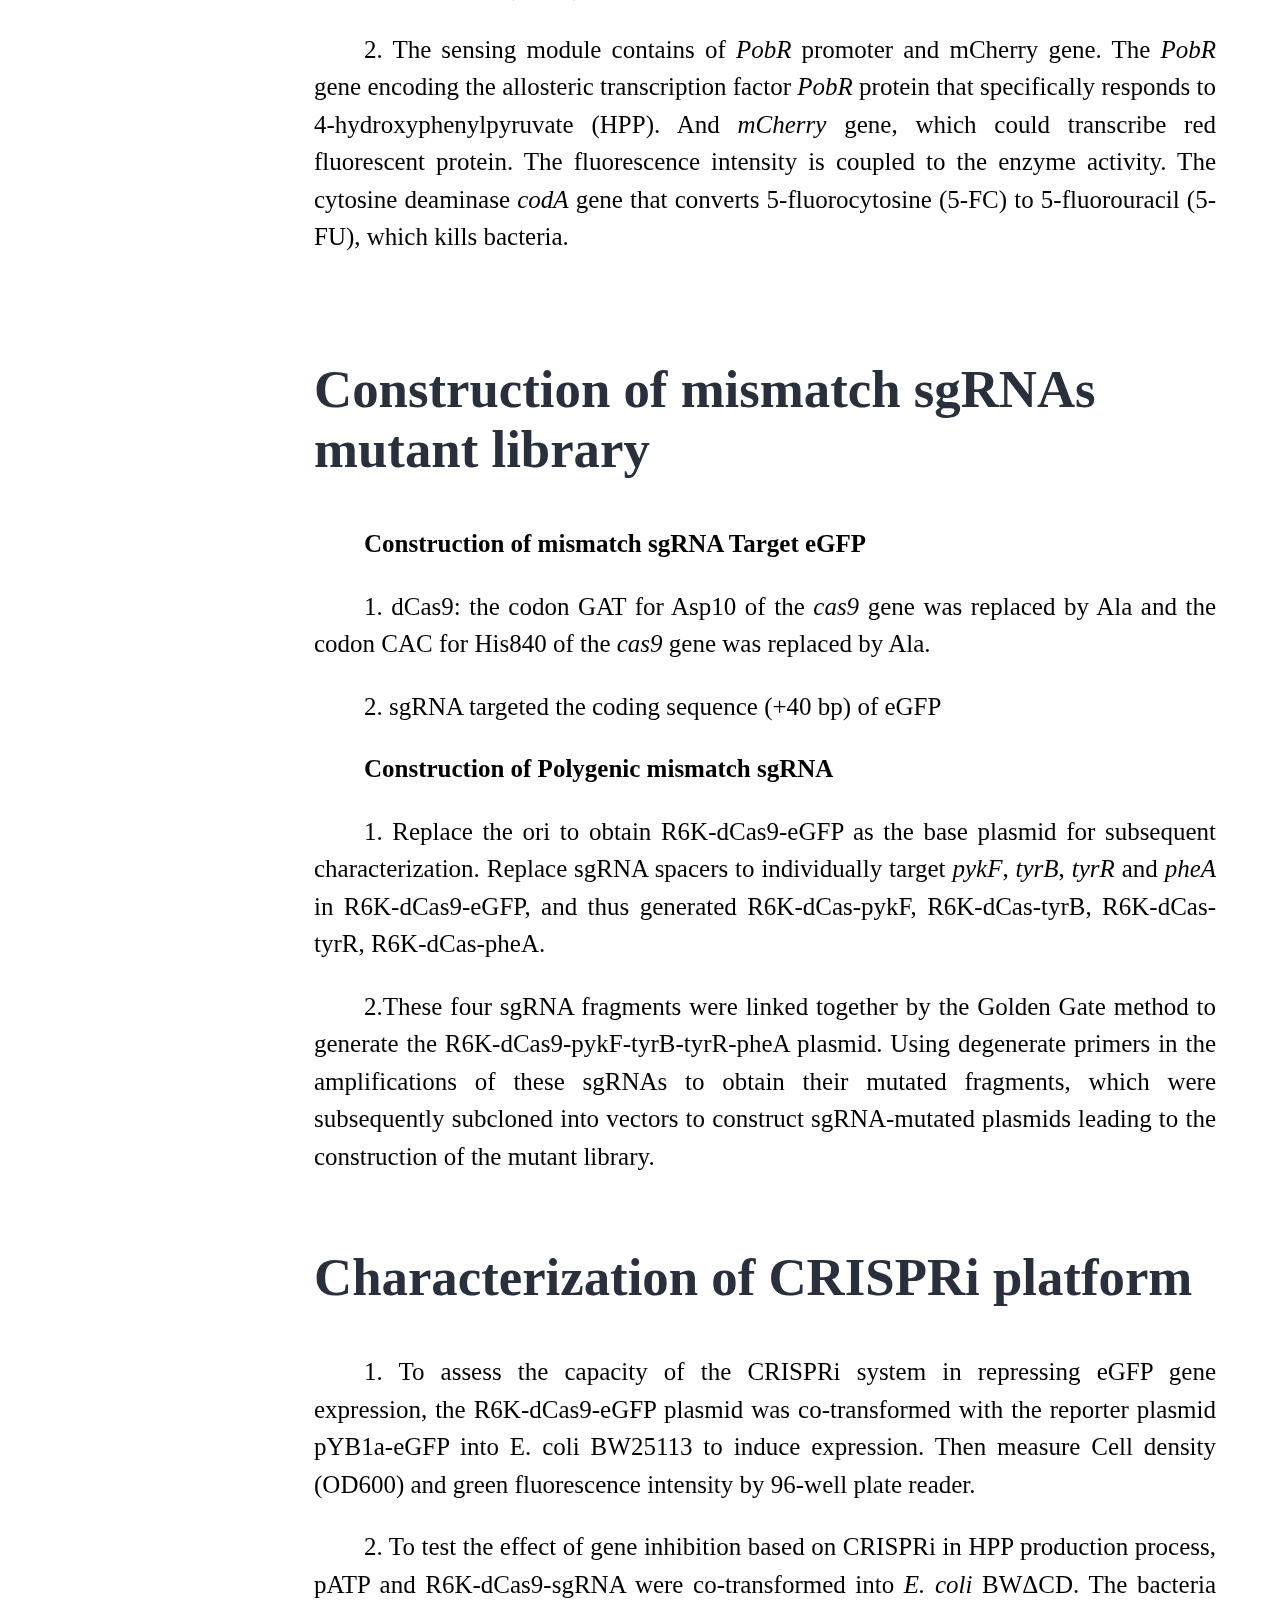
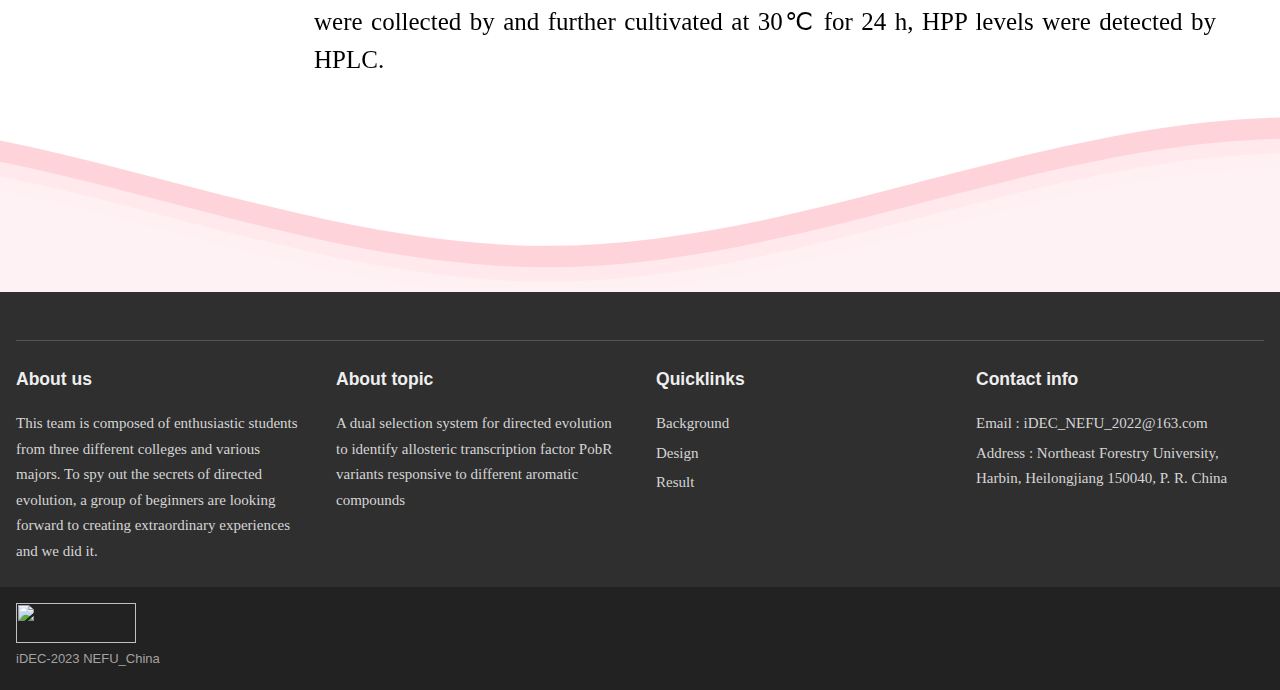
==== commit 04b7fcc6: "Update experiment.html" ====
--- a/pages/documentation/experiment.html
+++ b/pages/documentation/experiment.html
@@ -156,13 +156,13 @@
 			<div id="sub-nav" class="sub-navigation-content">
 				<div class="sub-navigation-chapter cool-link2">
 					<a class="main-nav-link" linkedidchapter="slide1-chapter1">Construction of the hamS mutant library
-						by error-prone PCR, and the plasmids mainly contain 3 parts.
+						
 					</a>
 					<!------Chapter Two -->
 				</div>
 				<div class="sub-navigation-chapter cool-link2">
 					<a class="main-nav-link" linkedidchapter="slide1-chapter2"> Construction of the gY9s-dual
-						T7-Trrnb-HmaS(Scpa1)-Bio177 plasmid, and the plasmid contains 2 modules.</a>
+						T7-Trrnb-HmaS(Scpa1)-Bio177 plasmid</a>
 					<!------Chapter Three -->
 				</div>
 				<div class="sub-navigation-chapter cool-link2">
@@ -224,7 +224,7 @@
 							</div>
 							<div id="slide1-chapter2">
 								<h2>Construction of the gY9s-dual T7-Trrnb-HmaS(Scpa1)-Bio177 plasmid, and the plasmid
-									contains 2 modules.</h2>
+									contains 2 modules</h2>
 								<p>1. The catalytic module contains 2 parts, dual T7 promoter and hmas gene. The high
 									specificity of T7 RNA polymerase and
 									T7 promoters enabled the specific mutations during transcription. The HmaS coding
@@ -385,4 +385,4 @@
 	</script>
 </body>
 
-</html>+</html>
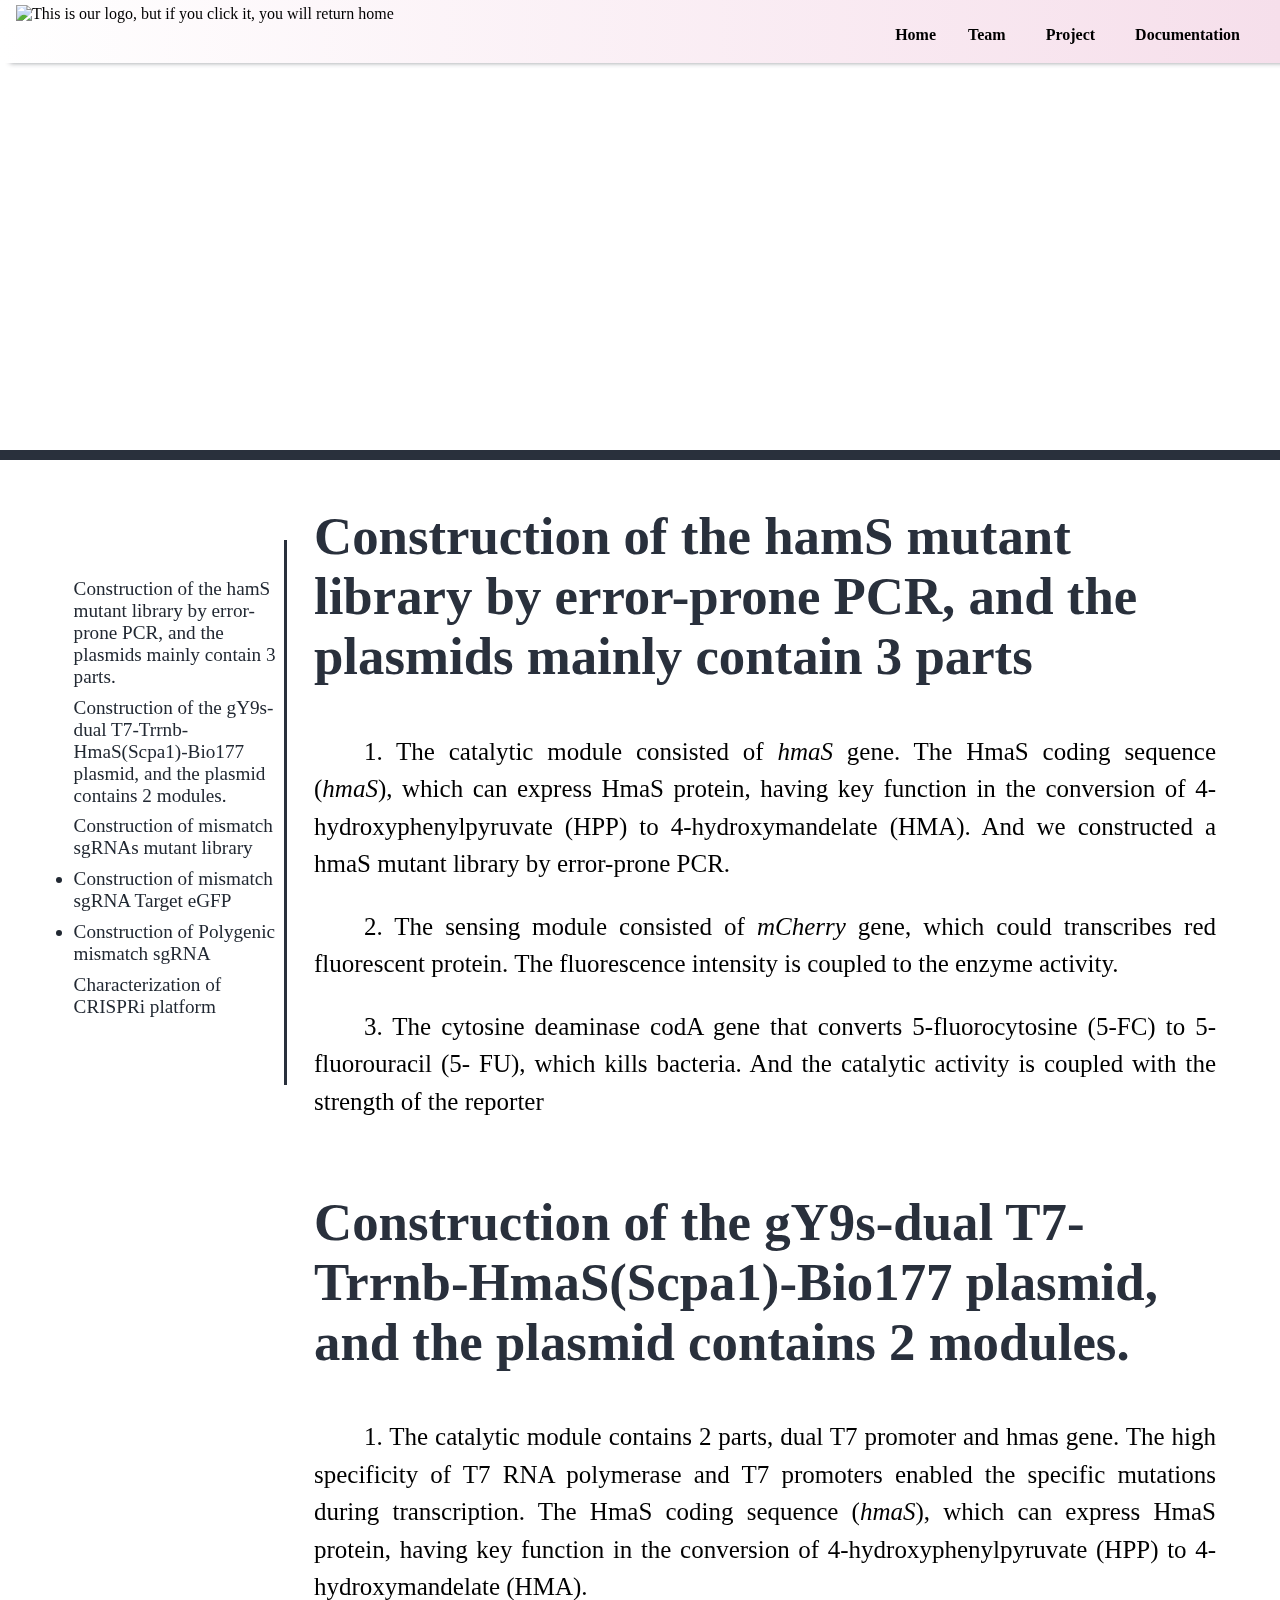
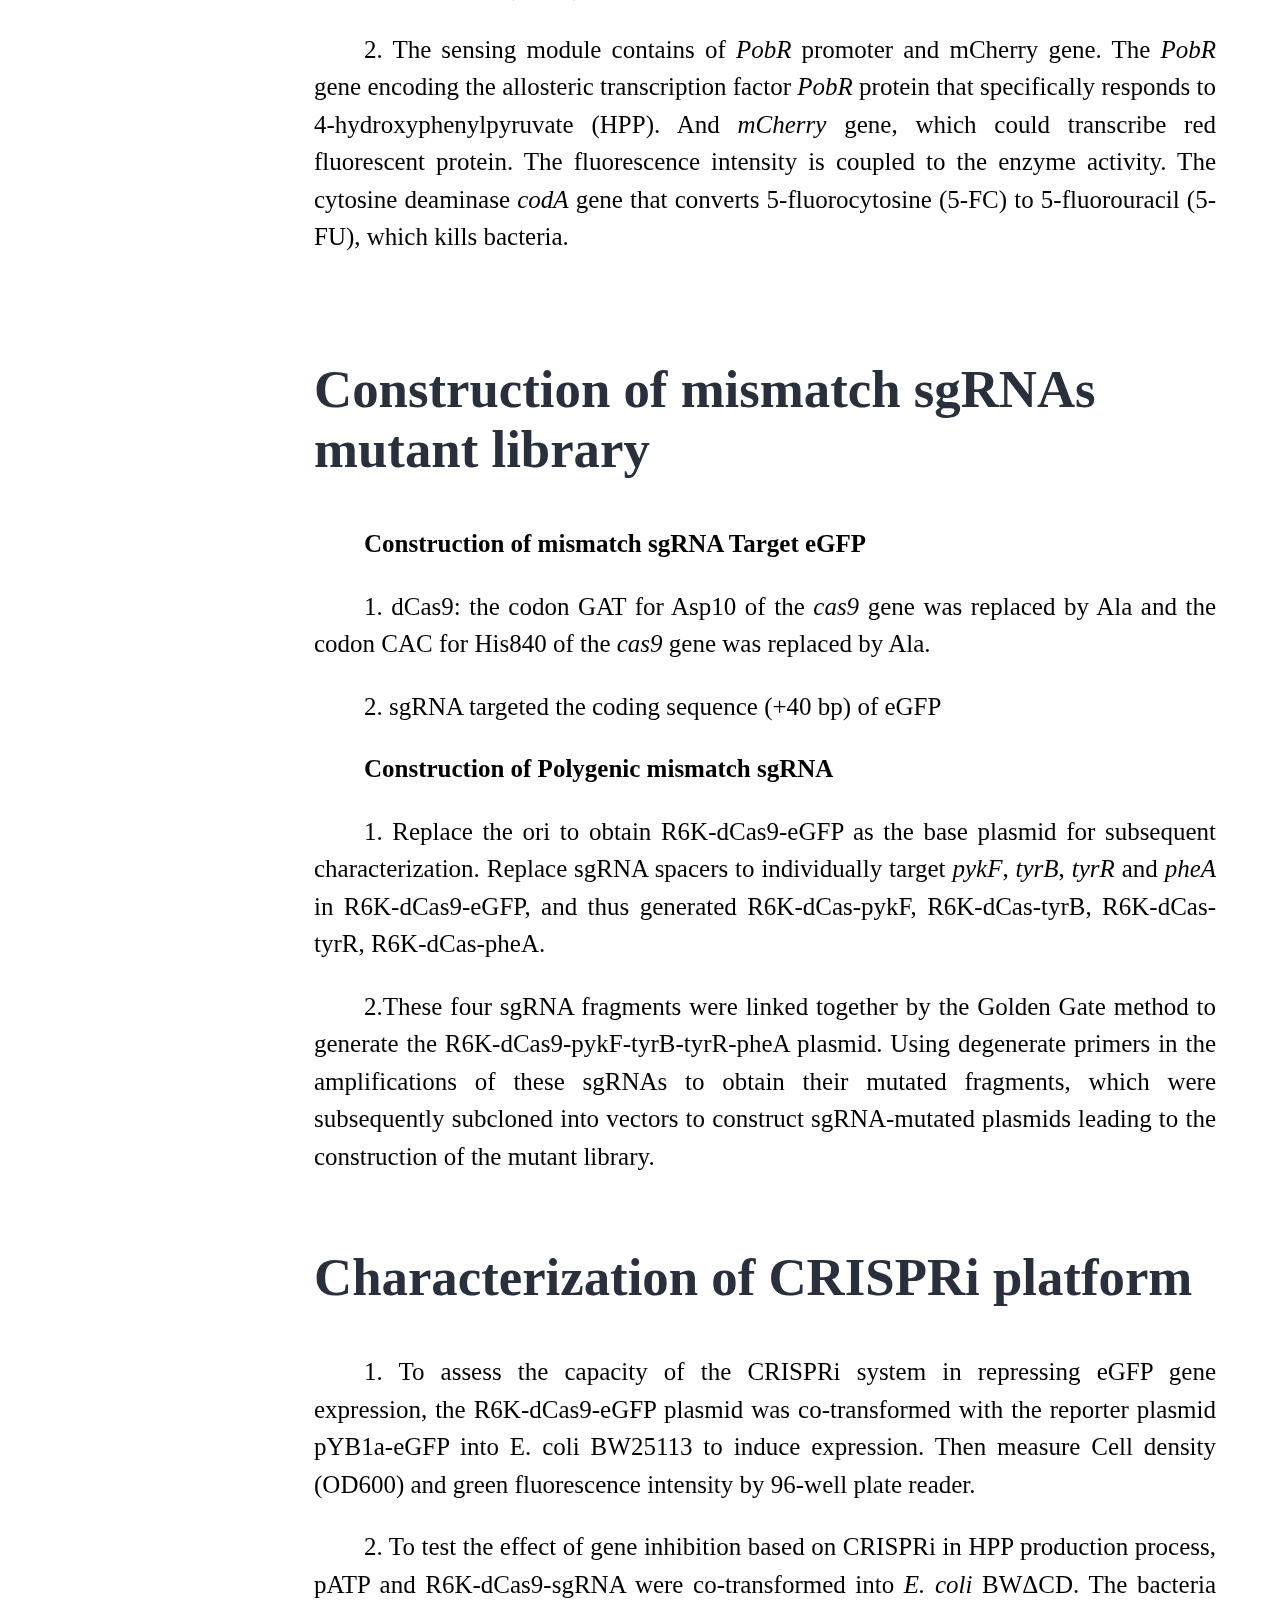
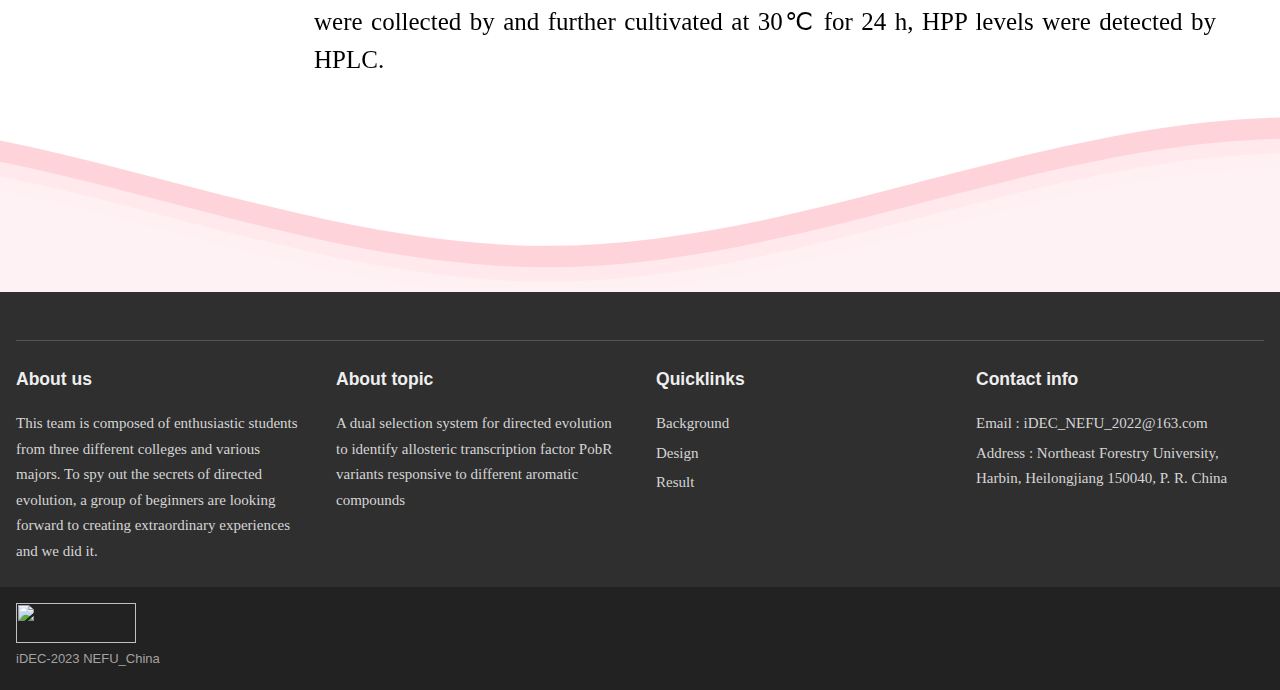
==== commit 8be7ef70: "Add files via upload" ====
--- a/pages/documentation/experiment.html
+++ b/pages/documentation/experiment.html
@@ -8,7 +8,7 @@
 	<link rel="stylesheet" type="text/css" href="../../css/main_cssstyle.css">
 	<style>
 		header {
-			background: url("../../static/top/experiment.png");
+			background: url("../../images/1x/资源\ 11.png");
 			min-height: 50%;
 			background-repeat: no-repeat;
 			background-size: cover;
@@ -137,7 +137,7 @@
 		<!------------ 页面标题PAGE TITLE -------------------->
 		<div class="page-title">
 			<div class="page-title-content">
-				<h1>EXPERIMENTS</h1>
+
 				<!---Page title -->
 			</div>
 		</div>
@@ -156,13 +156,13 @@
 			<div id="sub-nav" class="sub-navigation-content">
 				<div class="sub-navigation-chapter cool-link2">
 					<a class="main-nav-link" linkedidchapter="slide1-chapter1">Construction of the hamS mutant library
-						
+						by error-prone PCR, and the plasmids mainly contain 3 parts.
 					</a>
 					<!------Chapter Two -->
 				</div>
 				<div class="sub-navigation-chapter cool-link2">
 					<a class="main-nav-link" linkedidchapter="slide1-chapter2"> Construction of the gY9s-dual
-						T7-Trrnb-HmaS(Scpa1)-Bio177 plasmid</a>
+						T7-Trrnb-HmaS(Scpa1)-Bio177 plasmid, and the plasmid contains 2 modules.</a>
 					<!------Chapter Three -->
 				</div>
 				<div class="sub-navigation-chapter cool-link2">
@@ -224,7 +224,7 @@
 							</div>
 							<div id="slide1-chapter2">
 								<h2>Construction of the gY9s-dual T7-Trrnb-HmaS(Scpa1)-Bio177 plasmid, and the plasmid
-									contains 2 modules</h2>
+									contains 2 modules.</h2>
 								<p>1. The catalytic module contains 2 parts, dual T7 promoter and hmas gene. The high
 									specificity of T7 RNA polymerase and
 									T7 promoters enabled the specific mutations during transcription. The HmaS coding
@@ -385,4 +385,4 @@
 	</script>
 </body>
 
-</html>
+</html>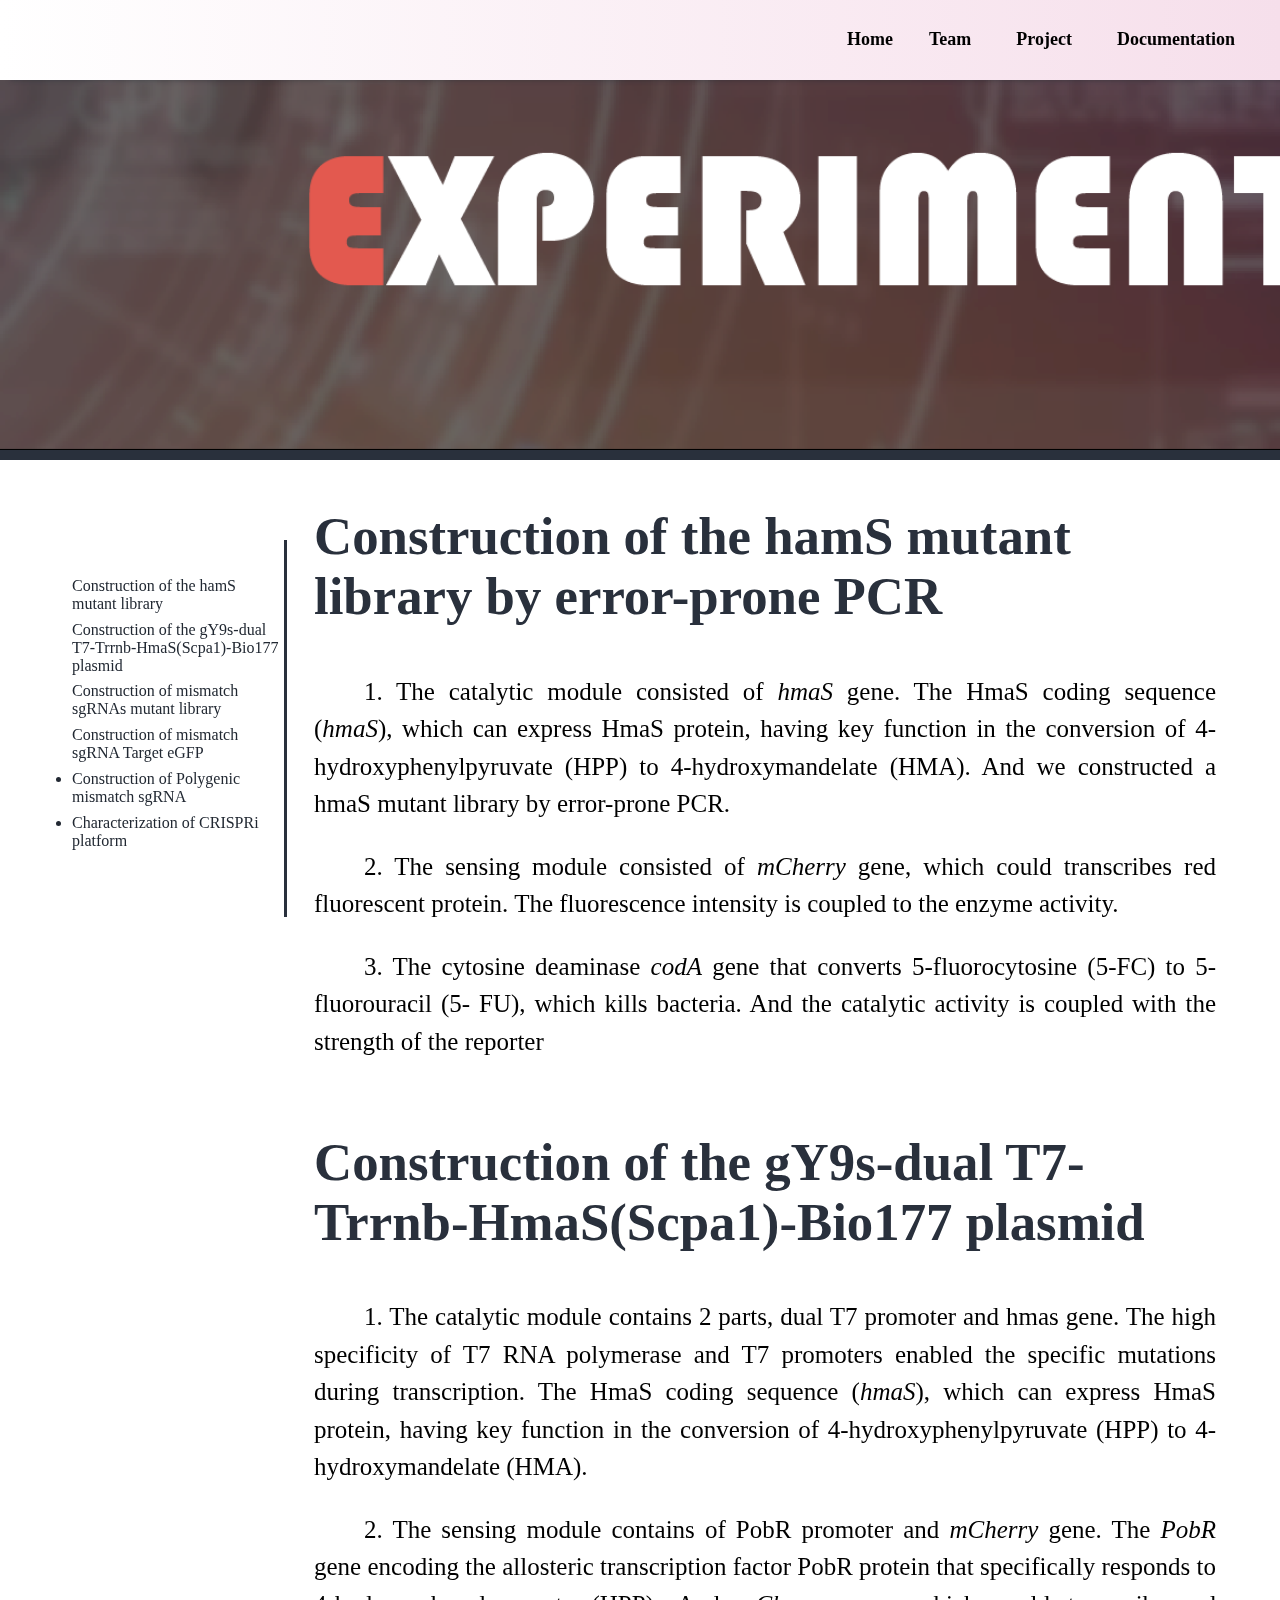
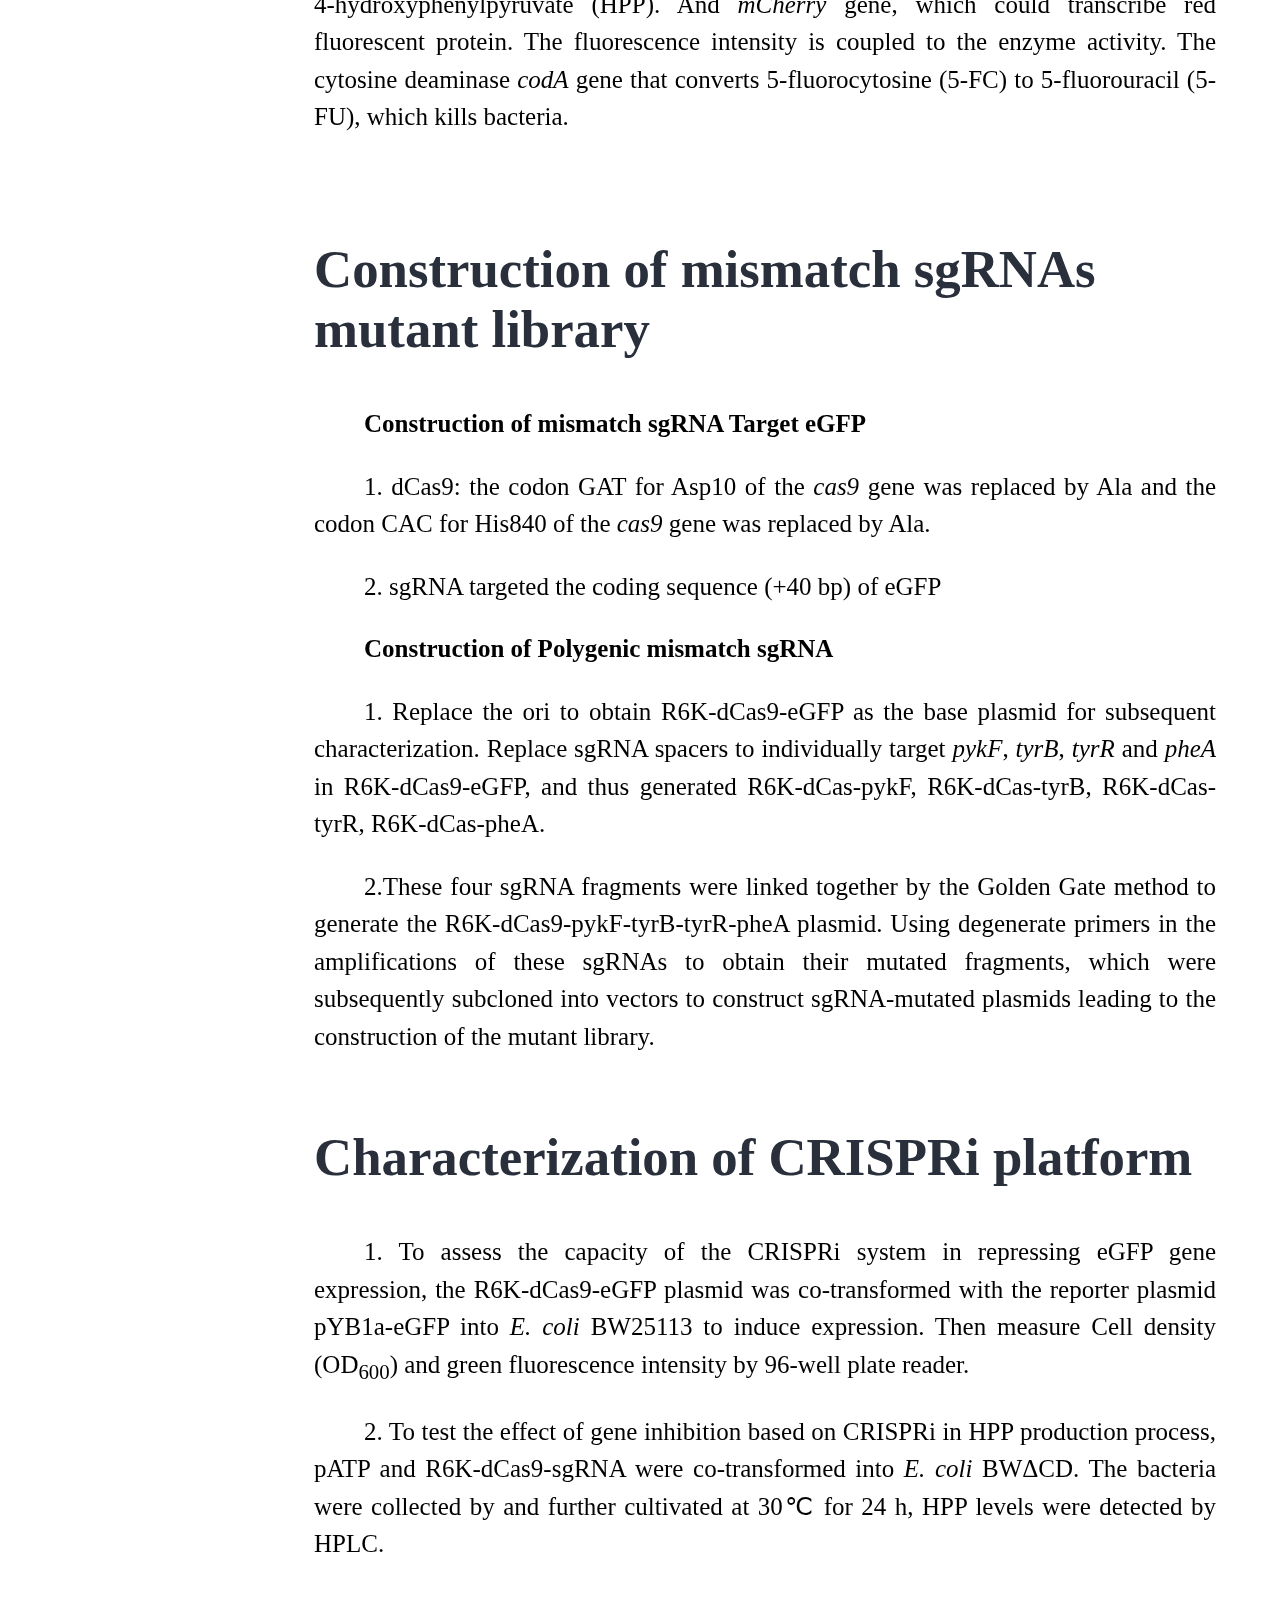
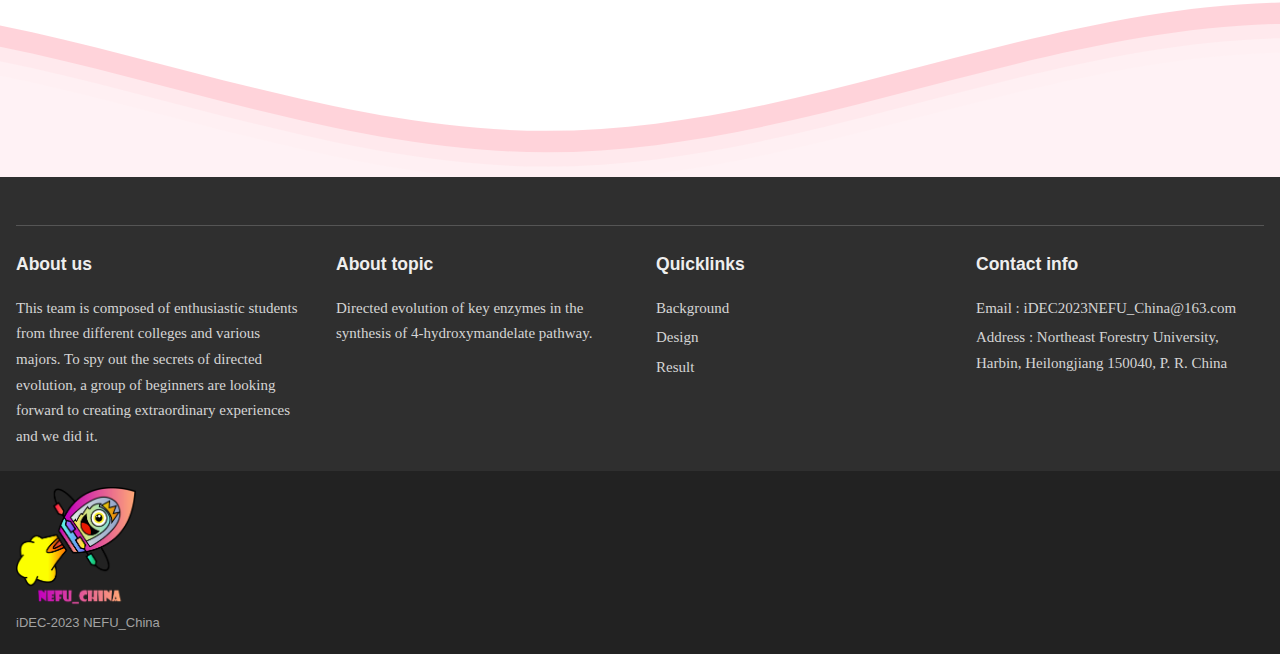
==== commit 74845d25: "Add files via upload" ====
--- a/pages/documentation/experiment.html
+++ b/pages/documentation/experiment.html
@@ -34,6 +34,10 @@
 		.contact-icon i {
 			font-size: 3em;
 		}
+
+		.sub-navigation-chapter cool-link2 {
+			color: brown;
+		}
 	</style>
 </head>
 
@@ -43,12 +47,12 @@
 		<nav id="normal-nav">
 			<!---- 常规导航栏Navigation bar (normal) -->
 			<div class="logo">
-				<img style="max-height: 22em" id="nav-logo" src="../../static/logo.png"
+				<img style="max-height: 22em" id="nav-logo" src="../../images/IDEC图标.png"
 					alt="This is our logo, but if you click it, you will return home">
 			</div>
 			<div class="chapters">
 				<div class="dropdown-menu cool-link">
-					<a class="chapter-nav " href="../../static/home.html">
+					<a class="chapter-nav " href="../../index.html">
 						<div class="chapter-content">
 							<div class="chapter-title active ">
 								Home
@@ -97,10 +101,11 @@
 						<a href="../project/results.html" class="dropdown-page cool-link2">
 							Results
 						</a>
-						<a href="../../static/report.pdf" class="dropdown-page cool-link2" target="_blank">
+						<a href="../../static/report NEFU_China wiki.pdf" class="dropdown-page cool-link2"
+							target="_blank">
 							Report
 						</a>
-						<a href="../../static/supplementary information.pdf" class="dropdown-page cool-link2"
+						<a href="../../static/Supplementary Materials wiki.pdf" class="dropdown-page cool-link2"
 							target="_blank">
 							Supplementary information
 						</a>
@@ -155,37 +160,40 @@
 		<aside class="sticky">
 			<div id="sub-nav" class="sub-navigation-content">
 				<div class="sub-navigation-chapter cool-link2">
-					<a class="main-nav-link" linkedidchapter="slide1-chapter1">Construction of the hamS mutant library
-						by error-prone PCR, and the plasmids mainly contain 3 parts.
-					</a>
+
+					<a href="#section1">Construction of the hamS mutant library</a>
 					<!------Chapter Two -->
 				</div>
 				<div class="sub-navigation-chapter cool-link2">
-					<a class="main-nav-link" linkedidchapter="slide1-chapter2"> Construction of the gY9s-dual
-						T7-Trrnb-HmaS(Scpa1)-Bio177 plasmid, and the plasmid contains 2 modules.</a>
+
+					<a href="#section2">Construction of the gY9s-dual
+						T7-Trrnb-HmaS(Scpa1)-Bio177 plasmid</a>
 					<!------Chapter Three -->
 				</div>
 				<div class="sub-navigation-chapter cool-link2">
-					<a class="main-nav-link" linkedidchapter="slide1-chapter3"> Construction of mismatch sgRNAs mutant
+
+					<a href="#section3">Construction of mismatch sgRNAs mutant
 						library</a>
 					<!------Chapter Three -->
 				</div>
 				<div class="sub-navigation-chapter cool-link2">
-					<a class="main-nav-link" linkedidchapter="slide3-chapter1">
-						<li class="t">Construction of mismatch sgRNA Target
-							eGFP</li>
-					</a>
+
+					<a href="#section4">Construction of mismatch sgRNA Target
+						eGFP</a>
 					<!------Chapter Two -->
 				</div>
 				<div class="sub-navigation-chapter cool-link2">
-					<a class="main-nav-link" linkedidchapter="slide4-chapter1">
+
+					<a href="#section5">
 						<li class="t">Construction of Polygenic mismatch
 							sgRNA</li>
 					</a>
 					<!------Chapter Two -->
 				</div>
 				<div class="sub-navigation-chapter cool-link2">
-					<a class="main-nav-link" linkedidchapter="slide1-chapter4">Characterization of CRISPRi platform
+
+					<a href="#section6">
+						<li class="t">Characterization of CRISPRi platform</li>
 					</a>
 					<!------Chapter Three -->
 				</div>
@@ -204,9 +212,8 @@
 				<section class="slide-sections">
 					<div class="main-body">
 						<div class="main-body-content">
-							<div id="slide1-chapter1">
-								<h2>Construction of the hamS mutant library by error-prone PCR, and the plasmids mainly
-									contain 3 parts</h2>
+							<div class="section" id="section1">
+								<h2>Construction of the hamS mutant library by error-prone PCR</h2>
 
 								<p>1. The catalytic module consisted of <i>hmaS</i>
 									gene. The HmaS coding sequence (<i>hmaS</i>),
@@ -217,37 +224,36 @@
 								<p>2. The sensing module consisted of <i>mCherry</i> gene, which could transcribes red
 									fluorescent protein. The fluorescence
 									intensity is coupled to the enzyme activity.</p>
-								<p>3. The cytosine deaminase codA gene that converts 5-fluorocytosine (5-FC) to
+								<p>3. The cytosine deaminase <i>codA</i> gene that converts 5-fluorocytosine (5-FC) to
 									5-fluorouracil (5- FU), which kills
 									bacteria. And the catalytic activity is coupled with the strength of the reporter
 
 							</div>
-							<div id="slide1-chapter2">
-								<h2>Construction of the gY9s-dual T7-Trrnb-HmaS(Scpa1)-Bio177 plasmid, and the plasmid
-									contains 2 modules.</h2>
+							<div class="section" id="section2">
+								<h2>Construction of the gY9s-dual T7-Trrnb-HmaS(Scpa1)-Bio177 plasmid</h2>
 								<p>1. The catalytic module contains 2 parts, dual T7 promoter and hmas gene. The high
 									specificity of T7 RNA polymerase and
 									T7 promoters enabled the specific mutations during transcription. The HmaS coding
 									sequence (<i>hmaS</i>), which can express
 									HmaS protein, having key function in the conversion of 4-hydroxyphenylpyruvate (HPP)
 									to 4-hydroxymandelate (HMA). </p>
-								<p>2. The sensing module contains of <i>PobR</i> promoter and mCherry gene. The
+								<p>2. The sensing module contains of PobR promoter and <i>mCherry</i> gene. The
 									<i>PobR</i> gene
 									encoding the allosteric transcription
-									factor <i>PobR</i> protein that specifically responds to 4-hydroxyphenylpyruvate
+									factor PobR protein that specifically responds to 4-hydroxyphenylpyruvate
 									(HPP). And
 									<i>mCherry</i>
 									gene, which could
 									transcribe red fluorescent protein. The fluorescence intensity is coupled to the
 									enzyme activity. The cytosine deaminase
-									<i>codA</i> gene that converts 5-fluorocytosine (5-FC) to 5-fluorouracil (5- FU),
+									<i>codA</i> gene that converts 5-fluorocytosine (5-FC) to 5-fluorouracil (5-FU),
 									which
 									kills bacteria.
 								</p>
 								<div class="figure-container auto-margin">
 								</div>
 							</div>
-							<div id="slide1-chapter3">
+							<div class="section" id="section3">
 								<h2> Construction of mismatch sgRNAs mutant library</h2>
 								<p><b>Construction of mismatch sgRNA Target eGFP</b></p>
 								<p>1. dCas9: the codon GAT for Asp10 of the <i>cas9</i> gene was replaced by Ala and the
@@ -271,14 +277,15 @@
 									library.</p>
 
 							</div>
-							<div id="slide1-chapter4">
+							<div class="section" id="section4">
 								<h2> Characterization of CRISPRi platform
 								</h2>
 								<p>1. To assess the capacity of the CRISPRi system in repressing eGFP gene expression,
 									the R6K-dCas9-eGFP plasmid was
-									co-transformed with the reporter plasmid pYB1a-eGFP into E. coli BW25113 to induce
+									co-transformed with the reporter plasmid pYB1a-eGFP into <i>E. coli</i> BW25113 to
+									induce
 									expression. Then measure Cell density
-									(OD600) and green fluorescence intensity by 96-well plate reader.</p>
+									(OD<sub>600</sub>) and green fluorescence intensity by 96-well plate reader.</p>
 								<p>2. To test the effect of gene inhibition based on CRISPRi in HPP production process,
 									pATP and R6K-dCas9-sgRNA were
 									co-transformed into <i>E. coli </i>BWΔCD. The bacteria were collected by and further
@@ -334,9 +341,8 @@
 							<div class="c-footer__group">
 								<h3 class="c-footer__heading">About topic</h3>
 								<ul class="c-footer__list">
-									<li class="c-footer__item"><a href="#" data-track="click"> A dual selection
-											system for directed evolution to identify allosteric transcription
-											factor PobR variants responsive to different aromatic compounds
+									<li class="c-footer__item"><a href="#" data-track="click">Directed evolution of key
+											enzymes in the synthesis of 4-hydroxymandelate pathway.
 										</a></li>
 								</ul>
 							</div>
@@ -355,7 +361,7 @@
 								<h3 class="c-footer__heading">Contact info</h3>
 								<ul class="c-footer__list">
 									<li class="c-footer__item"><a href="#" data-track="click">
-											Email : iDEC_NEFU_2022@163.com</a></li>
+											Email : iDEC2023NEFU_China@163.com</a></li>
 									<li class="c-footer__item"><a href="#" data-track="click">
 											Address : Northeast
 											Forestry University, Harbin,
@@ -369,7 +375,7 @@
 		</div>
 		<div class="c-corporate-footer">
 			<div class="u-container">
-				<img src="../../static/logo.png" width="120px" height="40px">
+				<img src="../../images/资源 1.png" width="120px" height="120px">
 				<p class="c-corporate-footer__legal">iDEC-2023 NEFU_China</p>
 			</div>
 		</div>
--- a/css/main_cssstyle.css
+++ b/css/main_cssstyle.css
@@ -1,3218 +1,3220 @@
-/*Global styles */
-.main-body-content p {
-    text-indent: 2em;
-    line-height: 1.5;
-    font-family: "Merriweather";
-}
-
-* {
-    margin: 0;
-    padding: 0;
-}
-
-/* Animation */
-
-.shijianzhou {
-
-    text-align: center;
-    color: #fff;
-
-}
-
-.timezone {
-    width: 6px;
-    height: 800px;
-    background: lightblue;
-    margin: 0 auto;
-    margin-top: 50px;
-    border-radius: 3px;
-    position: relative;
-    -webkit-animation: heightSlide 2s linear;
-}
-
-/*加入竖线，宽度为6px*/
-@-webkit-keyframes heightSlide {
-    0% {
-        height: 0;
-    }
-
-    100% {
-        height: 800px;
-    }
-}
-
-/*增加动画*/
-.timezone:after {
-    content: '待续';
-    width: 100px;
-    color: #fff;
-    position: absolute;
-    margin-left: 0px auto;
-    bottom: 0px;
-    -webkit-animation: showIn 4s ease;
-}
-
-/*通过添加伪元素，来输入结尾*/
-.timezone .time,
-.timezone .timeleft {
-    position: absolute;
-    margin-left: -10px;
-    margin-top: -10px;
-    width: 20px;
-    height: 20px;
-    border-radius: 50%;
-    border: 4px solid rgba(255, 255, 255);
-    background: lightblue;
-    -webkit-transition: all 0.5s;
-    -webkit-animation: showIn ease;
-}
-
-/*添加实心圆*/
-.timezone .time:nth-child(1) {
-    -webkit-animation-duration: 1s;
-}
-
-.timezone .timeleft:nth-child(2) {
-    -webkit-animation-duration: 1.5s;
-}
-
-.timezone .time:nth-child(3) {
-    -webkit-animation-duration: 2s;
-}
-
-.timezone .timeleft:nth-child(4) {
-    -webkit-animation-duration: 2.5s;
-}
-
-/*添加动画*/
-@-webkit-keyframes showIn {
-
-    0%,
-    70% {
-        opacity: 0;
-    }
-
-    100% {
-        opacity: 1;
-    }
-}
-
-
-
-
-/*设置动画效果*/
-.timezone .time h2,
-.timezone .timeleft h2 {
-    position: absolute;
-    margin-left: -120px;
-    margin-top: 3px;
-    color: #eee;
-    font-size: 14px;
-    cursor: pointer;
-    -webkit-animation: showIn 3s ease;
-}
-
-
-
-.timezone .timeleft h2 {
-    margin-left: 60px;
-    width: 100px;
-}
-
-.timezone .time:hover,
-.timezone .timeleft:hover {
-    border: 4px solid lightblue;
-    background: lemonchiffon;
-    box-shadow: 0 0 2px 2px rgba(255, 255, 255);
-}
-
-/*点击后圆球变色*/
-.timezone .time div,
-.timezone .timeleft div {
-    position: absolute;
-    top: 50%;
-    margin-top: -25px;
-    left: 50px;
-    width: 300px;
-    height: 50px;
-    background: lightblue;
-    border: 3px solid #eee;
-    border-radius: 10px;
-    z-index: 2;
-    overflow: hidden;
-    cursor: pointer;
-    -webkit-animation: showIn 3s ease;
-    -webkit-transition: all 0.5s;
-}
-
-/*添加方框*/
-.timezone .timeleft div {
-    left: -337px;
-}
-
-/*设置左右位置*/
-.timezone .time div:hover,
-.timezone .timeleft div:hover {
-    height: 170px;
-}
-
-/*点击后显示内容*/
-.timezone .time:before,
-.timezone .timeleft:before {
-    content: '';
-    position: absolute;
-    top: 0px;
-    left: 32px;
-    width: 0px;
-    height: 0px;
-    border: 10px solid transparent;
-    border-right: 10px solid #eee;
-    z-index: -1;
-    -webkit-animation: showIn 3s ease;
-}
-
-.timezone .timeleft:before {
-    left: -33px;
-    border: 10px solid transparent;
-    border-left: 10px solid #eee;
-}
-
-/*设置div边框内容，就是那个尖*/
-.parallax>use {
-    animation: move-forever 25s cubic-bezier(.55, .5, .45, .5) infinite;
-}
-
-.parallax>use:nth-child(1) {
-    animation-delay: -2s;
-    animation-duration: 7s;
-}
-
-.parallax>use:nth-child(2) {
-    animation-delay: -3s;
-    animation-duration: 10s;
-}
-
-.parallax>use:nth-child(3) {
-    animation-delay: -4s;
-    animation-duration: 13s;
-}
-
-.parallax>use:nth-child(4) {
-    animation-delay: -5s;
-    animation-duration: 20s;
-}
-
-@keyframes move-forever {
-    0% {
-        transform: translate3d(-90px, 0, 0);
-    }
-
-    100% {
-        transform: translate3d(85px, 0, 0);
-    }
-}
-
-.waves {
-    width: 100%;
-    height: 200px;
-    min-height: 200px;
-    position: relative;
-    margin-bottom: -15px;
-    bottom: 0;
-    left: 0;
-}
-
-.c-footer {
-    position: relative;
-}
-
-.content {
-    height: 30vh;
-}
-
-h1 {
-    font-size: 24px;
-}
-
-</style>p,
-h1,
-h2,
-h3,
-ul,
-ol {
-    margin: 0;
-    padding: 0;
-}
-
-@font-face {
-    font-family: geometos;
-    src: url(../static/fonts/Constantia.ttf) format("truetype");
-}
-
-@font-face {
-    font-family: Merriweather;
-    src: url(../static/fonts/MerriweatherRegular.ttf) format("truetype");
-}
-
-@font-face {
-    font-family: camar;
-    src: url(../static/fonts/Camar.otf) format("opentype");
-}
-
-
-ul {
-    list-style-type: none;
-    list-style-image: none;
-}
-
-body {
-    background-color: white;
-    
-    /* background-image: url(../images/pi.jpg); */
-    background-size: contain;
-    background-attachment: fixed;
-    font-family: "Merriweather";
-    font-size: 1em;
-    font-weight: normal;
-    background-size: 1500px;
-
-    /* 正文字体 */
-}
-
-
-
-h1,
-h2,
-h3,
-h4 {
-    font-family: "Merriweather"
-}
-
-a,
-a:hover,
-a:visited,
-a:focus {
-    text-decoration: none;
-}
-
-html {
-    scroll-behavior: smooth;
-    scroll-padding-top: 75px;
-}
-
-html,
-body {
-    height: 100%;
-}
-
-.grid-normal {
-    display: -ms-grid;
-    display: grid;
-    -ms-grid-columns: minmax(10px, 1fr) (minmax(50px, 300px))[5] minmax(10px, 1fr);
-    grid-template-columns: minmax(10px, 1fr) repeat(5, minmax(50px, 300px)) minmax(10px, 1fr);
-}
-
-.hyperlink {
-    color: #007972;
-    text-decoration: none;
-}
-
-.hyperlink:visited {
-    color: #007972;
-}
-
-.hyperlink:hover {
-    color: #63cabc;
-    text-decoration: none;
-}
-
-.hyperlink-dark {
-    color: #63cabc;
-    text-decoration: none;
-}
-
-.hyperlink-dark:visited {
-    color: #63cabc;
-}
-
-.hyperlink-dark:hover {
-    color: #007972;
-    text-decoration: none;
-}
-
-.orange {
-    color: #29303c;
-}
-
-.highlight {
-    font-weight: bold;
-    color: #29303c;
-}
-
-.green-highlight {
-    font-weight: bold;
-    color: #007972;
-}
-
-.margin-normal {
-    margin: auto;
-}
-
-.quick-nav {
-    background-color: white;
-    text-align: center;
-    height: 300px;
-    padding: 42px;
-    border-radius: 5%;
-    transition: transform 0.5s;
-    /*box-shadow: 10px 10px 5px 2px rgb(0 0 0 / 25%);*/
-    box-shadow: 0 4px 8px 0 rgba(0, 0, 0, 0.2), 0 6px 20px 0 rgba(0, 0, 0, 0.19);
-}
-
-.quick-nav:hover {
-    transform: scale(1.1, 1.1);
-}
-
-h2 {
-    color: black;
-    margin: 20px 0;
-}
-
-.home-content {
-    display: flex;
-    /* flex-direction: row; */
-    align-items: center;
-    overflow: hidden;
-    margin: 3% 0;
-}
-
-.home-content p {
-    padding: 0 10% 0 10%;
-    text-indent: 2em;
-    line-height: 1.5;
-    font-size: 1.8em;
-    text-align: justify;
-}
-
-.contact-icon {
-    display: flex;
-    align-items: center;
-    /*font-size: 3em;*/
-    color: white;
-}
-
-.contact-icon a {
-    color: white;
-}
-
-.contact-icon i {
-    font-size: 3em;
-}
-
-.videoContent {
-    position: relative;
-}
-
-.videoContent .videoElement {
-    position: absolute;
-    top: 0;
-    left: 0;
-    width: 100%;
-    height: auto;
-}
-
-.videoContent .overlay-image {
-    position: absolute;
-    top: 50%;
-    left: 20%;
-    transform: translate(-35%, -50%);
-    max-width: 100%;
-    max-height: 100%;
-}
-
-/************ Skip-main ****************/
-a.skip-main {
-    left: -999px;
-    position: absolute;
-    top: 3em;
-    width: 1px;
-    height: 1px;
-    overflow: hidden;
-    z-index: -999;
-    -webkit-transition: 0.3s all;
-    -o-transition: 0.3s all;
-    transition: 0.3s all;
-}
-
-a.skip-main:focus {
-    left: 3em;
-    top: 3em;
-    width: 30%;
-    height: auto;
-    overflow: auto;
-    padding: 5px;
-    font-size: 1.2em;
-    color: #212832;
-    background-color: #ffffff;
-    text-align: center;
-    z-index: 999;
-    -webkit-transition: 0.3s all;
-    -o-transition: 0.3s all;
-    transition: 0.3s all;
-}
-
-/*********** static switch ***********/
-
-div.StatDynSwitch {
-    position: fixed;
-    display: block;
-    bottom: 5em;
-    right: 8em;
-}
-
-.switch {
-    position: relative;
-    display: inline-block;
-    width: 60px;
-    height: 34px;
-    margin: -10px 10px;
-}
-
-.switch input {
-    display: none
-}
-
-.switch-slider {
-    position: absolute;
-    cursor: pointer;
-    top: 0;
-    left: 0;
-    right: 0;
-    bottom: 0;
-    background-color: #e5e5e5;
-    -webkit-transition: .4s;
-    -o-transition: .4s;
-    transition: .4s;
-    -webkit-box-shadow: 0px 0px 5px #ffffff;
-    box-shadow: 0px 0px 5px #ffffff;
-}
-
-
-.switch-slider:before {
-    position: absolute;
-    content: "";
-    height: 26px;
-    width: 26px;
-    left: 4px;
-    bottom: 4px;
-    background-color: #ffffff;
-    -webkit-transition: .4s;
-    -o-transition: .4s;
-    transition: .4s;
-}
-
-input:checked+.switch-slider {
-    background-color: #212832;
-}
-
-input:checked+.switch-slider:before {
-    -webkit-transform: translateX(26px);
-    -ms-transform: translateX(26px);
-    transform: translateX(26px);
-}
-
-.switch-slider {
-    border-radius: 34px;
-}
-
-.switch-slider:before {
-    border-radius: 50%;
-}
-
-.StatDynSwitch>span {
-    display: inline-block;
-    font-size: 20px;
-    text-shadow: 0px 0px 5px #f7f7f7;
-}
-
-/************Circles / crowdfunding *************/
-.circle {
-    border-radius: 50%;
-
-}
-
-.crowdfunding-text-container {
-    background-color: #ffffffab;
-    border-radius: 10px;
-    width: 80%;
-    margin: auto;
-    padding: 2em;
-    border: solid 3px #e5e5e5;
-}
-
-.crowdfunding-container {
-    width: 70%;
-    margin: auto;
-}
-
-#donate-button {
-    font-size: 1.375em;
-    font-weight: bold;
-    background-color: #ffffff;
-    color: #212832;
-    padding: 0.5em;
-    border: solid 3px #212832;
-    border-radius: 10px;
-    -webkit-transition: all 0.5s ease-in-out;
-    -o-transition: all 0.5s ease-in-out;
-    transition: all 0.5s ease-in-out;
-    display: inline;
-}
-
-#donate-button:hover,
-#donate-button:active {
-    background-color: #212832;
-    color: #ffffff;
-    -webkit-transition: all 0.5s ease-in-out;
-    -o-transition: all 0.5s ease-in-out;
-    transition: all 0.5s ease-in-out;
-}
-
-.donate-button-container {
-    display: -webkit-box;
-    display: -ms-flexbox;
-    display: flex;
-    -webkit-box-pack: center;
-    -ms-flex-pack: center;
-    justify-content: center;
-    margin-top: 1em;
-}
-
-#main-body-crowd {
-    max-width: none;
-}
-
-/********PAGE TRANSITIONS ************/
-.animate-in {
-    -webkit-animation: fadeIn 0.5s ease-in;
-    animation: fadeIn 0.5s ease-in;
-}
-
-.animate-out {
-    -webkit-transition: all 3s;
-    -o-transition: all 3s;
-    transition: all 3s;
-    opacity: 0;
-}
-
-@-webkit-keyframes fadeIn {
-    from {
-        opacity: 0;
-    }
-
-    to {
-        opacity: 1;
-    }
-}
-
-@keyframes fadeIn {
-    from {
-        opacity: 0;
-    }
-
-    to {
-        opacity: 1;
-    }
-}
-
-/******* HOME PAGE *****************/
-.home-main-div {
-    background-color: #212832;
-    width: 100%;
-    height: 100%;
-}
-
-.videoContent {
-    background-color: rgb(40, 46, 83);
-    width: 100%;
-    height: 705px;
-    object-fit: fill;
-}
-
-
-
-.arrow-down {
-    position: absolute;
-    top: -5em;
-    left: 49%;
-    opacity: 0;
-    -webkit-transition: 2s all;
-    -o-transition: 2s all;
-    transition: 2s all;
-}
-
-.arrow-down-scroll {
-    display: -webkit-box;
-    display: -ms-flexbox;
-    display: flex;
-    -webkit-box-pack: center;
-    -ms-flex-pack: center;
-    justify-content: center;
-    position: relative;
-    top: -50px;
-    font-size: 6em;
-    color: #fff;
-}
-
-.arrow-down-scroll2 {
-    display: -webkit-box;
-    display: -ms-flexbox;
-    display: flex;
-    -webkit-box-pack: center;
-    -ms-flex-pack: center;
-    justify-content: center;
-    position: relative;
-    font-size: 4em;
-    color: #fff;
-}
-
-.pulse {
-    position: absolute;
-    -webkit-animation: pulse 2s linear infinite;
-    animation: pulse 2s linear infinite;
-}
-
-
-@-webkit-keyframes pulse {
-    0% {
-        opacity: 1;
-        -webkit-transform: scale(1);
-        transform: scale(1);
-    }
-
-    40% {
-        opacity: 0.8;
-        -webkit-transform: scale(1.3);
-        transform: scale(1.3);
-    }
-
-    80% {
-        opacity: 0.5;
-        -webkit-transform: scale(1.8);
-        transform: scale(1.8);
-    }
-
-    100% {
-        opacity: 0;
-        -webkit-transform: scale(1);
-        transform: scale(1);
-
-    }
-}
-
-
-@keyframes pulse {
-    0% {
-        opacity: 1;
-        -webkit-transform: scale(1);
-        transform: scale(1);
-    }
-
-    40% {
-        opacity: 0.8;
-        -webkit-transform: scale(1.3);
-        transform: scale(1.3);
-    }
-
-    80% {
-        opacity: 0.5;
-        -webkit-transform: scale(1.8);
-        transform: scale(1.8);
-    }
-
-    100% {
-        opacity: 0;
-        -webkit-transform: scale(1);
-        transform: scale(1);
-
-    }
-}
-
-.figure-wrapper-align-start {
-    display: -webkit-box;
-    display: -ms-flexbox;
-    display: flex;
-    -webkit-box-align: start;
-    -ms-flex-align: start;
-    align-items: flex-start;
-    -webkit-box-pack: justify;
-    -ms-flex-pack: justify;
-    justify-content: space-between;
-}
-
-.main-page-home-section {
-    position: relative;
-    max-width: 1300px;
-    margin: auto;
-    padding: 3em 3em 0 3em;
-}
-
-.home {
-    background-repeat: repeat;
-    background-size: 1200px;
-}
-
-.circle-box {
-    position: relative;
-    display: -webkit-box;
-    display: -ms-flexbox;
-    display: flex;
-    -webkit-box-align: center;
-    -ms-flex-align: center;
-    align-items: center;
-    z-index: -1;
-}
-
-
-#circle-small {
-    top: 10em;
-    left: -3em;
-    z-index: -1
-}
-
-
-#circle-green {
-    background-color: #007972;
-    border: #0d5450 solid 10px;
-    z-index: -1;
-    margin: -5em;
-    right: 3em;
-}
-
-.circle-content {
-    color: #212832;
-    text-align: justify;
-    padding: 3em;
-}
-
-.circle-content h3 {
-    text-align: center;
-    padding-bottom: 1em;
-    font-size: 2em;
-
-}
-
-.arrow .figure-container img {
-    -webkit-transform: rotate(90deg);
-    -ms-transform: rotate(90deg);
-    transform: rotate(90deg);
-}
-
-.arrow {
-    margin: -9% 0;
-}
-
-.arrow .figure-container {
-    width: 15%;
-    margin: auto;
-}
-
-#arrow1 {
-    margin: -10% 0;
-}
-
-#arrow2 .figure-container img,
-#arrow4 .figure-container img {
-    -webkit-transform: rotate(190deg);
-    -ms-transform: rotate(190deg);
-    transform: rotate(190deg);
-}
-
-#arrow2 img {
-    position: relative;
-    left: 12em;
-}
-
-#arrow3 img {
-    position: relative;
-    left: -9em;
-}
-
-#arrow4 img {
-    position: relative;
-    left: 12em;
-}
-
-#arrow3 .figure-container {
-    width: 10%;
-}
-
-.bacteria-transparent.figure-container,
-.virus-transparent.figure-container {
-    margin: auto;
-}
-
-.gear-information {
-    display: -webkit-box;
-    display: -ms-flexbox;
-    display: flex;
-    -webkit-box-pack: space-evenly;
-    -ms-flex-pack: space-evenly;
-    justify-content: space-evenly;
-    -ms-flex-wrap: wrap;
-    flex-wrap: wrap;
-}
-
-.gear-text-box {
-    max-width: 30%;
-    min-width: 400px;
-    border-radius: 150px;
-    margin: 1.5em 0;
-    position: relative;
-    display: -webkit-box;
-    display: -ms-flexbox;
-    display: flex;
-}
-
-.gear-text-box:nth-child(even) {
-    border: 10px solid #63cabc;
-    background-color: #b8eee7;
-}
-
-.gear-text-box:nth-child(odd) {
-    border: 10px solid #29303c;
-    background-color: #ffd8a1;
-}
-
-.gear-text-box-content {
-    padding: 4em;
-    position: relative;
-    display: -webkit-box;
-    display: -ms-flexbox;
-    display: flex;
-    -webkit-box-orient: vertical;
-    -webkit-box-direction: normal;
-    -ms-flex-direction: column;
-    flex-direction: column;
-}
-
-.gear-text-box h2 {
-    text-align: center;
-    margin-bottom: 0.5em;
-}
-
-.gear-text-box p {
-    text-align: justify
-}
-
-.corner-gear img {
-    width: 100%;
-}
-
-.corner-gear {
-    position: absolute;
-    right: 100%;
-    bottom: 100%;
-    width: 30%;
-    margin: -6em;
-}
-
-.corner-gear:hover {
-    -webkit-animation: spin 4s infinite linear;
-    animation: spin 4s infinite linear
-}
-
-/**** Readmore Home buttons ******/
-.more-button {
-    padding: 2em 0;
-    margin-top: auto;
-    -ms-flex-item-align: center;
-    -ms-grid-row-align: center;
-    align-self: center;
-}
-
-.more-content {
-    padding: 1em;
-    border: solid 3px #212832;
-    border-radius: 30px;
-    -webkit-transition: all 0.3s;
-    -o-transition: all 0.3s;
-    transition: all 0.3s;
-    z-index: 1;
-}
-
-a.more-content {
-    font-weight: bold;
-    color: #212832;
-    -webkit-transition: all 0.3s;
-    -o-transition: all 0.3s;
-    transition: all 0.3s;
-    cursor: pointer;
-    z-index: 10;
-}
-
-a.more-content:hover {
-    color: #ffffff;
-    -webkit-transition: all 0.3s;
-    -o-transition: all 0.3s;
-    transition: all 0.3s;
-}
-
-.more-content:hover {
-    background-color: #212832;
-    -webkit-transition: all 0.3s;
-    -o-transition: all 0.3s;
-    transition: all 0.3s;
-}
-
-.references-box {
-    background-color: #fff;
-    padding: 3em;
-    margin-bottom: 0;
-    border-top-left-radius: 70px;
-    border-top-right-radius: 70px;
-    -ms-grid-column: 3;
-    -ms-grid-column-span: 3;
-    grid-column: 3/6
-}
-
-/******* HOME SEGMENTS ****************/
-.grey-segment {
-    background-color: #e5e5e5;
-    overflow-x: hidden;
-}
-
-.darkgrey-segment {
-    background-color: #666666;
-    color: #fff;
-    overflow-x: hidden;
-}
-
-.whiteread {
-    color: #fff;
-    border: #fff;
-}
-
-.whiteread:hover {
-    background-color: #fff;
-}
-
-.segment-container {
-    width: 80%;
-    margin: auto;
-    padding: 1em;
-    display: -webkit-box;
-    display: -ms-flexbox;
-    display: flex;
-    -webkit-box-align: center;
-    -ms-flex-align: center;
-    align-items: center;
-    -webkit-box-pack: center;
-    -ms-flex-pack: center;
-    justify-content: center;
-}
-
-.segment-figure,
-.segment-text {
-    width: 35%;
-    margin: 1em;
-}
-
-.segment-figure img {
-    width: 100%;
-    border-radius: 10px;
-}
-
-.segment-text h1 {
-    padding-bottom: 0.3em;
-    font-size: 1.5em;
-}
-
-.segment-text {
-    text-align: justify;
-}
-
-.from-left {
-    -webkit-transform: translateX(-80%);
-    -ms-transform: translateX(-80%);
-    transform: translateX(-80%);
-    -webkit-transition: all 0.3s;
-    -o-transition: all 0.3s;
-    transition: all 0.3s;
-    opacity: 0;
-}
-
-.from-right {
-    -webkit-transform: translateX(80%);
-    -ms-transform: translateX(80%);
-    transform: translateX(80%);
-    -webkit-transition: all 0.3s;
-    -o-transition: all 0.3s;
-    transition: all 0.3s;
-    opacity: 0;
-}
-
-.from-left.appear,
-.from-right.appear {
-    -webkit-transform: translateX(0);
-    -ms-transform: translateX(0);
-    transform: translateX(0);
-    -webkit-transition: all 0.6s;
-    -o-transition: all 0.6s;
-    transition: all 0.6s;
-    opacity: 1;
-}
-
-
-/****** Navbar ******/
-nav {
-    background: linear-gradient(to right, white, #F6DFEB);
-    /*background-color: #FFDADA;!*导航栏颜色*!*/
-    -webkit-box-shadow: 10px 0 5px #2128327a;
-    box-shadow: 10px 0 5px #2128327a;
-    width: 100%;
-   position: fixed; 
-    -webkit-transition: all 0.5s;
-    -o-transition: all 0.5s;
-    transition: all 0.5s;
-    z-index: 1000
-}
-
-#normal-nav {
-    display: block;
-}
-
-
-.dark-nav {
-    background: linear-gradient(to right, white, #F8EDED);
-    -webkit-transition: all 0.5s;
-    -o-transition: all 0.5s;
-    transition: all 0.5s;
-}
-
-.logo {
-    position: absolute;
-    top: 5px;
-    padding-left: 1em;
-    z-index: -1;
-
-}
-
-.hidden-logo {
-    opacity: 0;
-    -ms-grid-column: 2;
-    -ms-grid-column-span: 1;
-    grid-column: 2/3;
-    padding: 1em;
-    -webkit-transition: all 0.3s;
-    -o-transition: all 0.3s;
-    transition: all 0.3s;
-    width: 70%;
-    margin: auto;
-}
-
-.hidden-logo img {
-    width: 100%;
-
-}
-
-.hidden-logo:hover {
-    opacity: 1;
-    -webkit-transition: all 0.3s;
-    -o-transition: all 0.3s;
-    transition: all 0.3s;
-}
-
-#nav-logo {
-    width: 13%;
-}
-
-.chapters {
-    padding-top: 1.6em;
-    padding-right: 1em;
-    display: -webkit-box;
-    display: -ms-flexbox;
-    display: flex;
-    -webkit-box-pack: end;
-    -ms-flex-pack: end;
-    justify-content: flex-end;
-
-}
-
-.chapter-content {
-    padding-right: 1em;
-    padding-left: 1em;
-    padding-bottom: 1em;
-    color: black;
-    /*导航栏文字颜色*/
-    z-index: 2;
-    display: -webkit-box;
-    display: -ms-flexbox;
-    display: flex;
-    cursor: pointer;
-}
-
-.chapter-nav {
-    z-index: 2;
-}
-
-
-a.chapter-nav,
-a:active.chapter-nav,
-a:visited.chapter-nav {
-    color: white;
-}
-
-.chapter-icon {
-    padding-left: 0.5em;
-    position: relative;
-    top: -3px;
-}
-
-.chapter-active {
-    font-weight: bold;
-}
-
-#chapter-award {
-    font-size: 1.5em;
-    position: relative;
-    top: -9px;
-}
-
-/******* Mobile nav-bar styles *******/
-#mobile-nav {
-    display: none;
-    z-index: 2;
-}
-
-.hamburger {
-    color: #fff;
-    font-size: 1.8em;
-    padding: 0.3em;
-    float: right;
-    z-index: 2;
-    cursor: pointer;
-
-}
-
-.mobile-nav {
-    padding: 0.5em;
-    z-index: 2;
-
-}
-
-.mobile-sidenav {
-    height: 100%;
-    width: 0;
-    position: fixed;
-    z-index: 1;
-    top: 5.1em;
-    right: 0;
-    background-color: #e5e5e5;
-    overflow-x: hidden;
-    padding-top: 60px;
-    -webkit-transition: 0.5s;
-    -o-transition: 0.5s;
-    transition: 0.5s;
-    opacity: 97%;
-}
-
-.mobile-sidenav a {
-    padding: 0.8em 0.8em 0.8em 2em;
-    font-size: 1em;
-    color: #212832;
-    display: block;
-    -webkit-transition: 0.3s;
-    -o-transition: 0.3s;
-    transition: 0.3s;
-}
-
-.mobile-sidenav .closebtn {
-    position: absolute;
-    top: 0;
-    right: 1em;
-    font-size: 1.375em;
-    margin-left: 2em;
-    padding-bottom: 0
-}
-
-#mob-chapter-award {
-    font-size: 1.5em;
-}
-
-/* Change size for lower screens */
-@media only screen and (max-height: 500px) {
-    .mobile-sidenav a {
-        padding-top: 0;
-        font-size: 0.8em;
-    }
-}
-
-/********Mobile dropdown menu ******/
-.mobile-dropdown-content {
-    padding-left: 2em;
-    list-style: none;
-    font-style: italic;
-    display: none;
-}
-
-/* Dropdown menu */
-.dropdown-menu {
-    z-index: 3;
-}
-
-/* Dropdown Content (Hidden by Default) */
-.dropdown-content {
-    display: none;
-    position: absolute;
-    top: 4em;
-    background-color: #e5e5e5;
-    opacity: 0;
-    min-width: 160px;
-    max-width: 220px;
-    z-index: -2;
-    padding: 0.8em 0;
-    border-bottom-left-radius: 25px;
-    border-bottom-right-radius: 25px;
-
-}
-
-/* Links inside the dropdown */
-.dropdown-content a {
-    color: #212832;
-    padding: 0.5em 1em;
-    text-decoration: none;
-    display: block;
-}
-
-
-/* Show the dropdown menu on hover */
-.dropdown-menu:hover .dropdown-content {
-    display: block;
-    -webkit-animation: dropdown 1s forwards;
-    animation: dropdown 1s forwards;
-}
-
-@-webkit-keyframes dropdown {
-    100% {
-        opacity: 0.95;
-        -webkit-transform: translateX(0);
-        transform: translateX(0);
-    }
-
-    0% {
-        -webkit-transform: translateX(20px);
-        transform: translateX(20px);
-    }
-}
-
-@keyframes dropdown {
-    100% {
-        opacity: 0.95;
-        -webkit-transform: translateX(0);
-        transform: translateX(0);
-    }
-
-    0% {
-        -webkit-transform: translateX(20px);
-        transform: translateX(20px);
-    }
-}
-
-/********* cool link **************/
-.cool-link::after {
-    content: "";
-    display: block;
-    position: relative;
-    width: 0;
-    top: -0.5em;
-    opacity: 0;
-    height: 3px;
-    background: #29303c;
-    margin: auto;
-    -webkit-transition: all 0.5s ease-in-out;
-    -o-transition: all 0.5s ease-in-out;
-    transition: all 0.5s ease-in-out;
-}
-
-.cool-link:hover::after {
-    width: 90%;
-    height: 3px;
-    opacity: 1;
-    position: relative;
-    margin: auto;
-    -webkit-transition: all 0.5s ease-in-out;
-    -o-transition: all 0.5s ease-in-out;
-    transition: all 0.5s ease-in-out;
-}
-
-
-.cool-link2::after {
-    content: "";
-    display: block;
-    position: relative;
-    width: 0;
-    height: 3px;
-    background: #29303c;
-    margin: auto;
-    opacity: 0;
-    -webkit-transition: all 0.5s ease-in-out;
-    -o-transition: all 0.5s ease-in-out;
-    transition: all 0.5s ease-in-out;
-}
-
-.cool-link2:hover::after {
-    width: 90%;
-    height: 3px;
-    position: relative;
-    opacity: 1;
-    margin: auto;
-    -webkit-transition: all 0.5s ease-in-out;
-    -o-transition: all 0.5s ease-in-out;
-    transition: all 0.5s ease-in-out;
-}
-
-/****** Page-title******/
-
-.page-title {
-    padding-top: 5em;
-}
-
-.page-title-content h1 {
-    color: white;
-    font-size: 8em;
-    font-weight: normal;
-    text-align: center;
-    font-family: "Merriweather";
-    /*小标题*/
-}
-
-/**************** Introduction **********************/
-
-.introduction {
-    width: 100%;
-    background-color: #212832;
-    -ms-grid-column: 1;
-    -ms-grid-column-span: 7;
-    grid-column: 1 / 8;
-    border-bottom: 10px solid #29303c;
-
-}
-
-.introduction-content {
-    color: white;
-    -ms-grid-column: 3;
-    -ms-grid-column-span: 3;
-    grid-column: 3/6;
-    padding: 2em 1em;
-    text-align: justify;
-}
-
-/******************* Arrow ******************/
-.triangle-down {
-    width: 0;
-    height: 0;
-    position: relative;
-    right: 0;
-    border-left: 50px solid transparent;
-    border-right: 50px solid transparent;
-    border-top: 40px solid #29303c;
-    -webkit-transition: 0.5s ease-in-out;
-    -o-transition: 0.5s ease-in-out;
-    transition: 0.5s ease-in-out;
-    z-index: 0;
-}
-
-/********************* Buttons ************************/
-.buttons {
-    margin-left: 270px;
-    margin-right: 1em;
-    display: -webkit-box;
-    display: -ms-flexbox;
-    display: flex;
-    -ms-flex-pack: distribute;
-    justify-content: space-around;
-    -webkit-box-align: end;
-    -ms-flex-align: end;
-    align-items: flex-end;
-}
-
-.button-name {
-    width: 20%;
-    text-align: center;
-    cursor: pointer;
-    background-color: #ffe6c4;
-    border-radius: 10px;
-}
-
-.button-name a {
-    color: #212832;
-    font-size: 1.375em;
-    cursor: pointer;
-    display: block;
-    padding: 1em 0;
-}
-
-.active {
-    font-weight: bold;
-}
-
-/*********************** READ MORE BUTTON ************/
-.readmore-button {
-    padding: 2em 0;
-}
-
-.odd {
-    display: -webkit-box;
-    display: -ms-flexbox;
-    display: flex;
-    -webkit-box-pack: end;
-    -ms-flex-pack: end;
-    justify-content: flex-end;
-
-}
-
-.even {
-    display: -webkit-box;
-    display: -ms-flexbox;
-    display: flex;
-    -webkit-box-pack: start;
-    -ms-flex-pack: start;
-    justify-content: flex-start;
-}
-
-.readmore-content {
-    padding: 1em;
-    border: solid 3px #212832;
-    border-radius: 30px;
-    -webkit-transition: all 0.3s;
-    -o-transition: all 0.3s;
-    transition: all 0.3s;
-    z-index: 1;
-
-}
-
-a.readmore-content {
-    font-weight: bold;
-    color: #212832;
-    -webkit-transition: all 0.3s;
-    -o-transition: all 0.3s;
-    transition: all 0.3s;
-    cursor: pointer;
-    z-index: 10;
-}
-
-a.readmore-content:hover {
-    color: #ffffff;
-    -webkit-transition: all 0.3s;
-    -o-transition: all 0.3s;
-    transition: all 0.3s;
-}
-
-.readmore-content:hover {
-    background-color: #212832;
-    -webkit-transition: all 0.3s;
-    -o-transition: all 0.3s;
-    transition: all 0.3s;
-}
-
-.readmore-white {
-    padding: 1em;
-    border: solid 3px #fff;
-    border-radius: 30px;
-    -webkit-transition: all 0.3s;
-    -o-transition: all 0.3s;
-    transition: all 0.3s;
-}
-
-a.readmore-white {
-    font-weight: bold;
-    color: #fff;
-    -webkit-transition: all 0.3s;
-    -o-transition: all 0.3s;
-    transition: all 0.3s;
-    cursor: pointer;
-}
-
-a.readmore-white:hover {
-    color: #212832;
-    -webkit-transition: all 0.3s;
-    -o-transition: all 0.3s;
-    transition: all 0.3s;
-}
-
-.readmore-white:hover {
-    background-color: #fff;
-    -webkit-transition: all 0.3s;
-    -o-transition: all 0.3s;
-    transition: all 0.3s;
-}
-
-/************ Sub navigation  *********************/
-aside {
-    width: 240px;
-    float: left;
-    padding-top: 5em;
-}
-
-.grid-aside {
-    -ms-grid-column: 2;
-    -ms-grid-column-span: 1;
-    grid-column: 2/3;
-    -ms-grid-row: 1;
-    grid-row-start: 1;
-}
-
-.sub-navigation-content {
-    padding: 2em 0;
-    border-right: solid 3px #29303c;
-    max-width: 220px
-}
-
-.sub-navigation-chapter a {
-    color: #212832;
-    font-size: 1.2em;
-    padding: 0.3em 0.3em 0 0.5em;
-    display: block
-}
-
-a.main-nav-link.active {
-    font-weight: normal;
-    color: #29303c;
-}
-
-.main-nav-link {
-    cursor: pointer;
-}
-
-#to-top-arrow a,
-#to-top-arrow a:visited,
-#to-top-arrow a:active {
-    color: #29303c;
-    font-size: 2em;
-    -webkit-transition: all 0.4s;
-    -o-transition: all 0.4s;
-    transition: all 0.4s;
-    padding: 1em 2em 0 2em;
-    display: block
-}
-
-#to-top-arrow a:hover {
-    color: #ffb444;
-    -webkit-transition: all 0.4s;
-    -o-transition: all 0.4s;
-    transition: all 0.4s;
-}
-
-/* Class that is added to subnav by JS to keep it sticky */
-.sticky {
-    position: -webkit-sticky;
-    position: sticky;
-    top: 1em;
-}
-
-/************ Carousel ***********************/
-.sections-container {
-    width: 90%;
-    margin: auto;
-}
-
-.carousel {
-    overflow: hidden;
-    position: relative;
-    -ms-grid-column: 3;
-    -ms-grid-column-span: 4;
-    grid-column: 3/7;
-    -ms-grid-row: 1;
-    grid-row-start: 1;
-}
-
-.slider {
-    display: -webkit-box;
-    display: -ms-flexbox;
-    display: flex;
-    width: 400%;
-    height: 100%;
-    -webkit-transition: all 0.5s ease-in-out;
-    -o-transition: all 0.5s ease-in-out;
-    transition: all 0.5s ease-in-out;
-}
-
-.slider section {
-    width: 25%;
-}
-
-/************* Main-body with content **********************/
-
-
-.main-body {
-    /*padding: 0 0 1em 0;*/
-    padding-left: 10px;
-    /*text-align: center;*/
-    /*width: 100vh;*/
-    /*margin: 0 auto;*/
-}
-
-.main-body p {
-    text-align: justify;
-    padding-bottom: 1em;
-    font-size: 25px;
-}
-
-.main-body h2 {
-    font-size: 3.3em;
-    padding: 0.5em 0 0.5em 0;
-    color: #29303c;
-    scroll-margin-top: 79px;
-    font-family: "geometos"
-        /*大标题*/
-}
-
-.main-body h3 {
-    padding-bottom: 0.5em;
-}
-
-.main-body h4 {
-    font-style: italic;
-}
-
-.main-body li {
-    text-align: justify;
-    list-style-position: outside;
-    padding: 0.2em 0;
-}
-
-.references li {
-    text-align: left;
-    font-size: 0.9em;
-    font-weight: normal;
-}
-
-.main-body ul,
-.main-body ol {
-    padding-left: 1em;
-    padding-bottom: 0.8em;
-}
-
-.side-box-content {
-    background-color: #e5e5e5;
-    padding: 1.5em;
-    margin-bottom: 1em;
-}
-
-.side-box-content p {
-    padding-bottom: 0;
-}
-
-#side-box-1,
-#side-box-3 {
-    float: right;
-    width: 35%;
-}
-
-#side-box-2,
-#side-box-4 {
-    width: 90%;
-}
-
-/********** FIGURES *****************/
-.figure-container {
-    padding: 1em;
-    position: relative;
-}
-
-.figure-container p,
-.figure-container-no-padding p,
-.figure-container2 p {
-    color: #636262;
-    font-size: 0.8em;
-    text-align: center;
-}
-
-.figure-container-no-padding,
-.figure-container2 {
-    position: relative;
-
-}
-
-.figure-container img,
-.figure-container2 img {
-    width: 100%;
-}
-
-.figure-container-no-padding img {
-    width: 140%;
-}
-
-
-
-.figure-container video {
-    width: 100%;
-}
-
-.figure-container svg {
-    width: 100%;
-    height: auto;
-
-
-}
-
-.figure-wrapper {
-    display: -webkit-box;
-    display: -ms-flexbox;
-    display: flex;
-    -webkit-box-pack: justify;
-    -ms-flex-pack: justify;
-    justify-content: space-between;
-}
-
-.figure-wrapper-stay-flex {
-    display: -webkit-box;
-    display: -ms-flexbox;
-    display: flex;
-    -webkit-box-pack: justify;
-    -ms-flex-pack: justify;
-    justify-content: space-between;
-}
-
-.figure-wrapper-stay-flex-no-space {
-    display: -webkit-box;
-    display: -ms-flexbox;
-    display: flex;
-}
-
-.auto-margin {
-    width: 80%;
-    margin: auto;
-}
-
-.width15-no-margin {
-    width: 15%;
-}
-
-.width20,
-.width20-2 {
-    width: 20%;
-    margin: auto;
-}
-
-.width25 {
-    width: 25%;
-    margin: auto;
-}
-
-.width30,
-.width30-text,
-.width30-2 {
-    width: 30%;
-    margin: auto;
-}
-
-.width35 {
-    width: 35%;
-    margin: auto;
-}
-
-.width40,
-.width40-text,
-.width40-2 {
-    width: 40%;
-    margin: auto;
-}
-
-.width40-text.no-margin-top {
-    margin: 0 auto;
-}
-
-.width45-no-margin-text,
-.width45-no-margin {
-    width: 45%;
-}
-
-.width50,
-.width50-text,
-.width50-2 {
-    width: 50%;
-    margin: auto;
-}
-
-.width50-stay-flex {
-    width: 45%;
-}
-
-.width40-no-margin,
-.width40-no-margin-text {
-    width: 40%;
-}
-
-.width50-no-margin,
-.width50-no-margin-text {
-    width: 50%;
-}
-
-.width60,
-.width60-no-margin-text {
-    width: 60%;
-    font-weight: normal;
-}
-
-.width60-margin,
-.width60-2 {
-    width: 60%;
-    margin: auto;
-}
-
-.width75 {
-    width: 75%;
-    margin: auto;
-}
-
-.only-mobile,
-.only-mobile-flex,
-.only-mobile-home {
-    display: none
-}
-
-
-#wrap2 {
-    width: 40%;
-    padding-top: 1em;
-    padding-right: 1em;
-    float: left;
-}
-
-.side-figure {
-    float: right;
-}
-
-.side-figure-odd {
-    float: left;
-}
-
-/*********** FIGURES*********/
-#collab-figure1,
-#figure4,
-#figure5,
-#figure7,
-#ed-figure4 {
-    width: 45%;
-}
-
-#ed-figure1,
-#ed-figure2,
-#ed-figure4 {
-    width: 35%
-}
-
-#figure8 {
-    width: 15%;
-}
-
-#contr-figure3,
-#contr-figure4,
-#contr-figure5,
-#contr-figure6 {
-    width: 50%;
-}
-
-#ed-figure-wrapper1,
-#ed-text1,
-#ed-text2 {
-    width: 60%;
-}
-
-.vertical-figure-wrapper {
-    display: -webkit-box;
-    display: -ms-flexbox;
-    display: flex;
-    -webkit-box-orient: vertical;
-    -webkit-box-direction: normal;
-    -ms-flex-direction: column;
-    flex-direction: column;
-}
-
-/************8 TabLe ***************/
-table.model {
-    border-collapse: collapse;
-    width: 100%;
-    margin-top: 1em;
-
-}
-
-table.model tbody {
-    overflow-x: auto;
-}
-
-table.model td,
-table.model th {
-    text-align: left;
-    padding: 8px;
-}
-
-table.model th {
-    border-bottom: #212832 3px solid;
-}
-
-table.model tr:nth-child(even) {
-    background-color: #ffe6c4;
-}
-
-.table-model {
-    overflow-x: auto;
-}
-
-.table-model li {
-    text-align: left;
-}
-
-.break-words {
-    max-width: 550px;
-    min-width: 150px;
-    overflow-wrap: break-word;
-    word-wrap: break-word;
-    word-break: break-all;
-    word-break: break-word;
-}
-
-/*********** POP-OUTS ********************/
-.popout {
-    width: 80%;
-    margin: 0em auto;
-    position: relative;
-    -webkit-transition: all 0s;
-    -o-transition: all 0s;
-    transition: all 0s;
-    scroll-margin-top: 79px;
-    max-width: 1000px;
-    transition: transform 0.5s;
-    /*padding-top: 1em;*/
-
-}
-
-.popout:hover {
-    transform: scale(1.1, 1.1);
-}
-
-.collapsible {
-    display: block;
-    font-size: 2em;
-    padding: 0.8em 1.5em;
-    position: relative;
-    color: #ffffff;
-    cursor: pointer;
-    border-bottom: 1px solid white;
-}
-
-
-.popout:first-child {
-    padding-top: 2em;
-}
-
-.collapsible::before {
-    position: absolute;
-    content: '';
-    bottom: 0;
-    left: 0;
-    height: 5px;
-    /*悬浮之前橙色高度*/
-    width: 95%;
-    border-bottom-right-radius: 3px;
-    border-bottom-left-radius: 3px;
-    /*background: #29303c;*/
-    -webkit-transition: all 0.2s ease-in-out;
-    -o-transition: all 0.2s ease-in-out;
-    transition: all 0.2s ease-in-out;
-
-}
-
-
-
-.collapsible:hover::before {
-    height: 25px;
-    /*悬浮之后橙色高度*/
-    /*left: 25px;*/
-}
-
-.collapsible {
-    outline: none !important;
-    text-align: center;
-}
-
-.collapsible-content {
-    max-height: 0;
-    position: relative;
-    overflow-y: hidden;
-    width: 95%;
-    -webkit-transition: all 0s;
-    -webkit-transition: all 0.3s;
-    -o-transition: all 0.3s;
-    transition: all 0.3s;
-}
-
-.collapsible-content-wrapper {
-    margin: auto;
-    text-align: justify;
-    width: 80%;
-    padding: 1em 0;
-}
-
-.collapsible-content-wrapper h2 {
-    font-size: 1.5em;
-
-}
-
-
-.collapsible::after {
-    content: '';
-    position: absolute;
-    top: 0;
-    left: 0;
-    height: 100%;
-    background-color: #8BBED5;
-    border-radius: 30px;
-    width: 95%;
-    z-index: -1;
-}
-
-.closed {
-    max-height: 0;
-    -webkit-box-shadow: 0;
-    box-shadow: 0;
-}
-
-.newsletter {
-    font-size: 1.7em;
-    padding: 0.2em;
-    color: #fff;
-}
-
-/*****  newsletter *****/
-.newsletter-table {
-    margin: auto;
-}
-
-.newsletter-title span {
-    position: relative;
-    -webkit-transition: all 0.3s;
-    -o-transition: all 0.3s;
-    transition: all 0.3s;
-    opacity: 0;
-    font-size: 0.8em;
-}
-
-p.newsletter-title {
-    display: block;
-    padding: 0;
-}
-
-.newsletter-title span {
-    display: block;
-    float: right;
-    padding-right: 1em;
-    text-align: right;
-}
-
-.collapsible:hover .newsletter-title span {
-    opacity: 1;
-    -webkit-transition: all 0.3s;
-    -o-transition: all 0.3s;
-    transition: all 0.3s;
-}
-
-/********** RESULTS READ MORES ***********/
-.results-collapsible-content {
-    max-height: 0;
-    opacity: 0;
-    -webkit-transition: 1s all;
-    -o-transition: 1s all;
-    transition: 1s all;
-    position: relative;
-    z-index: -1;
-}
-
-/*************** feature Boxes ***************/
-.featured-flexbox {
-    display: -webkit-box;
-    display: -ms-flexbox;
-    display: flex;
-    -webkit-box-pack: justify;
-    -ms-flex-pack: justify;
-    justify-content: space-between;
-    padding-top: 2em;
-}
-
-.featured-box {
-    width: 48%;
-    display: -webkit-box;
-    display: -ms-flexbox;
-    display: flex;
-    -webkit-box-orient: vertical;
-    -webkit-box-direction: normal;
-    -ms-flex-direction: column;
-    flex-direction: column;
-
-}
-
-.scroll-box {
-    overflow-x: hidden;
-    overflow-y: auto;
-    height: 300px;
-    border: 3px solid #29303c;
-    border-radius: 5px;
-    margin-top: auto;
-}
-
-.featured-box .figure-container {
-    margin-top: auto;
-}
-
-.featured-box img {
-    width: 100%;
-}
-
-/*************** NEXT-BUTTONS ************/
-.next-buttons {
-    display: -webkit-box;
-    display: -ms-flexbox;
-    display: flex;
-    -ms-flex-pack: distribute;
-    justify-content: space-around;
-    z-index: 10;
-}
-
-a.single-button,
-a.single-button:visited {
-    font-size: 1.375em;
-    font-weight: bold;
-    background-color: #ffffff;
-    color: #212832;
-    padding: 0.5em;
-    border: solid 3px #212832;
-    border-radius: 10px;
-    margin: 1em;
-    -webkit-transition: all 0.5s ease-in-out;
-    -o-transition: all 0.5s ease-in-out;
-    transition: all 0.5s ease-in-out;
-    display: -webkit-box;
-    display: -ms-flexbox;
-    display: flex;
-    -webkit-box-align: center;
-    -ms-flex-align: center;
-    align-items: center;
-    z-index: 10
-}
-
-a.single-button:hover,
-a.single-button:active {
-    background-color: #212832;
-    color: #ffffff;
-    -webkit-transition: all 0.5s ease-in-out;
-    -o-transition: all 0.5s ease-in-out;
-    transition: all 0.5s ease-in-out;
-    z-index: 10;
-
-}
-
-/********* To top arrow for mobile versions ***************/
-#mobile-to-top-arrow {
-    /*display:none;*/
-}
-
-.to-top {
-    position: fixed;
-    text-align: center bottom: 2em;
-    right: 1em;
-    border-radius: 100%;
-    font-size: 32px;
-    opacity: 0;
-    -webkit-transition: all .4s;
-    -o-transition: all .4s;
-    transition: all .4s;
-    cursor: default;
-}
-
-a.to-top.active1 {
-    cursor: pointer;
-}
-
-.active1 {
-    bottom: 32px;
-    opacity: 1;
-}
-
-/***** HOVER EFFECT SPONSORS***************/
-
-.image-main-sponsor a {
-    -webkit-filter: grayscale(100%);
-    filter: grayscale(100%);
-    -webkit-transition: all 1s;
-    -o-transition: all 1s;
-    transition: all 1s;
-}
-
-.image-main-sponsor a:hover {
-    -webkit-filter: none;
-    filter: none;
-    -webkit-transition: all 1s;
-    -o-transition: all 1s;
-    transition: all 1s;
-}
-
-.image-sub-sponsor a {
-    -webkit-filter: grayscale(100%);
-    filter: grayscale(100%);
-    -webkit-transition: all 1s;
-    -o-transition: all 1s;
-    transition: all 1s;
-}
-
-.image-sub-sponsor a:hover {
-    -webkit-filter: none;
-    filter: none;
-    -webkit-transition: all 1s;
-    -o-transition: all 1s;
-    transition: all 1s;
-}
-
-/***************** MODEL STYLES ************************/
-.eq {
-    text-align: left;
-}
-
-.model-container {
-    display: block;
-
-}
-
-.canvas-container {
-    display: block;
-}
-
-.input-container form {
-    font-size: 1em !important;
-}
-
-.chart {
-    position: relative;
-}
-
-#chartPop,
-#chartI {}
-
-.parameters-model {
-    -ms-flex-wrap: wrap;
-    flex-wrap: wrap;
-}
-
-.center-button-model {
-    width: 100%;
-    display: -webkit-box;
-    display: -ms-flexbox;
-    display: flex;
-    -webkit-box-pack: center;
-    -ms-flex-pack: center;
-    justify-content: center;
-}
-
-/*** added by Marijn ***/
-
-input[type=number] {
-    width: 60px;
-}
-
-input[type=range] {
-    width: 80px;
-}
-
-.stateprob {
-    padding-right: 1em;
-}
-
-#stateprobI {
-    padding-right: 1.4em;
-}
-
-#param1 {
-    padding-right: 4em;
-}
-
-#param2 {
-    padding-right: 0.5em;
-}
-
-#param3 {
-    padding-right: 1.8em;
-}
-
-#param4 {
-    padding-right: 3.6em;
-}
-
-#param5 {
-    padding-right: 1.6em;
-}
-
-#param6 {
-    padding-right: 1em;
-}
-
-#param7 {
-    padding-right: 2.3em;
-}
-
-#param8 {
-    padding-right: 1.9em;
-}
-
-#param9 {
-    padding-right: 1.4em;
-}
-
-#param10 {
-    padding-right: 1em;
-}
-
-/********* TEAM STYLES **************************/
-
-.team-picture-modal {
-    width: 30%;
-    margin: auto;
-}
-
-.supervisor-square {
-    width: 90%;
-    height: auto;
-    margin: auto;
-    border-radius: 50%;
-    overflow: hidden;
-
-}
-
-.supervisor-pic {
-    width: 100%;
-}
-
-.supervisor-pic img {
-    width: 100%;
-}
-
-.supervisor-box {
-    width: 20%
-}
-
-.supervisor-box p {
-    display: block;
-    position: relative;
-    margin-top: 1em;
-    margin-bottom: 2em;
-    text-align: center;
-}
-
-.supervisor-flexbox {
-    display: -webkit-box;
-    display: -ms-flexbox;
-    display: flex;
-    -ms-flex-wrap: wrap;
-    flex-wrap: wrap;
-}
-
-.team-square {
-    cursor: pointer;
-}
-
-.team-pic {
-    -webkit-filter: grayscale(0);
-    filter: grayscale(0);
-    -webkit-transition: .3s all;
-    -o-transition: .3s all;
-    transition: .3s all;
-}
-
-.team-square:hover .team-pic {
-    -webkit-filter: grayscale(100%);
-    filter: grayscale(100%);
-    -webkit-transition: .3s all;
-    -o-transition: .3s all;
-    transition: .3s all;
-}
-
-.team-pic img {
-    width: 100%;
-}
-
-.team-box {
-    width: 33%;
-
-}
-
-.team-box p {
-    display: block;
-    position: relative;
-    font-size: 1em;
-    margin-top: 1em;
-    margin-bottom: 2em;
-    text-align: center;
-}
-
-.team-flexbox {
-    /*display: flex;*/
-    /*flex-wrap: nowrap;*/
-    display: -webkit-box;
-    display: -ms-flexbox;
-    display: flex;
-    -ms-flex-wrap: wrap;
-    flex-wrap: wrap;
-}
-
-
-
-/*********** MODAL STYLES *************/
-.modal {
-    display: none;
-    position: fixed;
-    z-index: 1;
-    padding-top: 100px;
-    left: 0;
-    top: 0;
-    width: 100%;
-    height: 100%;
-    overflow: auto;
-    background-color: rgb(0, 0, 0);
-    background-color: rgba(0, 0, 0, 0.4);
-    -webkit-animation-name: animatetop;
-    -webkit-animation-duration: 0.4s;
-    animation-name: animatetop;
-    animation-duration: 0.4s
-}
-
-/* Modal Content */
-.modal-content {
-    background-color: #fefefe;
-    margin: auto;
-    color: #333333;
-    padding: 20px;
-    border: 1px solid #888;
-    border-radius: 6px;
-    width: 60%;
-    overflow: auto;
-}
-
-#roadmapimg .modal-content {
-    width: 80%;
-}
-
-#rapidemicimg .modal-content,
-#safetyimg .modal-content {
-    width: 70%;
-}
-
-.modal-content h3 {
-    padding-bottom: 0;
-    text-align: center;
-}
-
-.sub {
-    font-weight: normal;
-    padding-bottom: 1em;
-    padding-top: 0;
-}
-
-.modal-content img {
-    padding-bottom: 1em;
-}
-
-.modal-content h4,
-.modal-content p {
-    padding-bottom: 0;
-    padding-top: 0;
-    margin: 0;
-    padding: 0 4em;
-    text-align: justify;
-}
-
-
-/* The Close Button */
-.close {
-    color: #aaaaaa;
-    float: right;
-    font-size: 28px;
-    font-weight: bold;
-}
-
-.close:hover,
-.close:focus {
-    color: #000;
-    text-decoration: none;
-    cursor: pointer;
-}
-
-/* Animation*/
-@-webkit-keyframes animatetop {
-    from {
-        opacity: 0
-    }
-
-    to {
-        opacity: 1
-    }
-}
-
-@keyframes animatetop {
-    from {
-        opacity: 0
-    }
-
-    to {
-        opacity: 1
-    }
-}
-
-/**********Experiments styles *********/
-.experiments {
-    cursor: pointer;
-}
-
-/*********** HP STYLES ***************/
-.content-wrap {
-    display: -webkit-box;
-    display: -ms-flexbox;
-    display: flex;
-    -webkit-box-pack: justify;
-    -ms-flex-pack: justify;
-    justify-content: space-between;
-    padding: 1em
-}
-
-.content-wrap h2 {
-    font-size: 1.3em;
-}
-
-.content-wrap p {
-    padding-top: 0.3em;
-}
-
-.integration-hp {
-    width: 45%;
-}
-
-.question-content {
-
-    display: block;
-    border-right: solid 3px #29303c;
-    padding-right: 2em;
-}
-
-.text-hp {
-    width: 85%;
-}
-
-.profile-pic-hp {
-    width: 13%;
-
-}
-
-.profile-pic-hp img {
-    width: 100%;
-    border-radius: 50%;
-}
-
-.question-hp {
-    width: 53%;
-}
-
-.time-line-hp {
-    background-color: #e5e5e5;
-
-}
-
-.time-line-content {
-    padding: 1em;
-}
-
-/******* ENTRe Styles *****/
-#roadmapimg .figure-container,
-#rapidemicimg .figure-container,
-#safetyimg .figure-container {
-    margin: 2em;
-    margin-bottom: 5em;
-    padding-bottom: 2em;
-}
-
-.profile {
-    cursor: pointer;
-}
-
-/********* CONTRIBUTION STYLES *************/
-.main-body ul {
-    list-style: disc;
-}
-
-/********* SPONSOR PAGE STYLES **************/
-.first-row {
-    -webkit-box-align: center;
-    -ms-flex-align: center;
-    align-items: center;
-    padding: 2em 0;
-}
-
-.first-row-sponsors {
-    width: 60%;
-    margin: auto;
-}
-
-.first-row-sponsors img {
-    width: 100%;
-}
-
-.second-row {
-    display: -webkit-box;
-    display: -ms-flexbox;
-    display: flex;
-    -webkit-box-pack: justify;
-    -ms-flex-pack: justify;
-    justify-content: space-between;
-    padding: 2em 0;
-}
-
-.second-row-container {
-    width: 30%;
-}
-
-.second-row-sponsors {
-    width: 100%;
-}
-
-.second-row-sponsors img {
-    width: 100%;
-}
-
-.third-row {
-    display: -webkit-box;
-    display: -ms-flexbox;
-    display: flex;
-    -ms-flex-wrap: wrap;
-    flex-wrap: wrap;
-    -webkit-box-pack: justify;
-    -ms-flex-pack: justify;
-    justify-content: space-between;
-    padding: 2em 0;
-}
-
-.third-row-sponsors {
-    width: 30%;
-}
-
-.third-row-sponsors img {
-    width: 100%;
-}
-
-/*************** PUBLIC ENGAGMENT PAGE STYLES *************/
-
-.video-wrapper {
-    width: 80%;
-    margin: auto;
-    display: -webkit-box;
-    display: -ms-flexbox;
-    display: flex;
-    -webkit-box-align: center;
-    -ms-flex-align: center;
-    align-items: center;
-    -webkit-box-pack: center;
-    -ms-flex-pack: center;
-    justify-content: center;
-}
-
-.video,
-.video-description {
-    width: 50%;
-    padding: 1em 1em;
-}
-
-.video img {
-    width: 100%;
-    border-radius: 10px;
-}
-
-.video video {
-    width: 100%;
-    border-radius: 10px;
-}
-
-.video-description {
-    text-align: justify;
-}
-
-.video-description:nth-child(odd) {
-    border-right: 3px solid #29303c;
-}
-
-.video-description:nth-child(even) {
-    border-left: 3px solid #29303c;
-}
-
-/********** Medal Criteria styles **********/
-#med-figure1,
-#med-figure2,
-#med-figure3 {
-    width: 25%;
-}
-
-/********* Engineering ************/
-#eng-figure1 {
-    width: 80%;
-    position: relative;
-    margin: auto
-}
-
-.gear-with-text {
-    width: 20%;
-    position: relative;
-    top: 30px
-}
-
-.gear {
-    position: absolute;
-    width: 23%;
-
-}
-
-.gear:hover {
-    -webkit-animation: spin 4s infinite linear;
-    animation: spin 4s infinite linear
-}
-
-#gear1 {
-    top: 34%;
-    left: 1%;
-}
-
-#gear2 {
-    top: 42%;
-    left: 24%;
-}
-
-#gear4 {
-    top: 33%;
-    right: 25%;
-}
-
-#gear3 {
-    top: 38%;
-    right: 1%;
-}
-
-
-
-
-@-webkit-keyframes spin {
-    0% {
-        -webkit-transform: rotate(0deg);
-        transform: rotate(0deg)
-    }
-
-    100% {
-        -webkit-transform: rotate(360deg);
-        transform: rotate(360deg)
-    }
-}
-
-
-
-
-@keyframes spin {
-    0% {
-        -webkit-transform: rotate(0deg);
-        transform: rotate(0deg)
-    }
-
-    100% {
-        -webkit-transform: rotate(360deg);
-        transform: rotate(360deg)
-    }
-}
-
-/************** Implementation *************/
-.column-container {
-    display: -webkit-box;
-    display: -ms-flexbox;
-    display: flex;
-    -webkit-box-pack: justify;
-    -ms-flex-pack: justify;
-    justify-content: space-between;
-}
-
-
-.column-wrapper {
-    width: 48%;
-}
-
-.column-wrapper p {
-    padding-top: 1em;
-}
-
-.column-wrapper h3 {
-    background-color: #0d5450;
-    border-radius: 50%;
-    border: solid 3px #0d5450;
-    color: #FFF;
-    padding: 0.3em 0.5em;
-    display: inline;
-}
-
-.numbers h3 {
-    background-color: #0d5450;
-    border-radius: 50%;
-    border: solid 3px #0d5450;
-    color: #FFF;
-    padding: 0.3em 0.5em;
-    -webkit-transition: all 0.2s ease-in-out;
-    -o-transition: all 0.2s ease-in-out;
-    transition: all 0.2s ease-in-out;
-    font-size: 1.3em;
-}
-
-.numbers {
-    position: absolute;
-}
-
-#number1 {
-    top: 32%;
-    right: 27%
-}
-
-#number2 {
-    top: 22%;
-    left: 50%;
-}
-
-#number3 {
-    top: 28%;
-    left: 25%
-}
-
-#number4 {
-    top: 50%;
-    left: 30%
-}
-
-#number5 {
-    top: 62%;
-    left: 38%
-}
-
-#number6 {
-    top: 75%;
-    left: 46%
-}
-
-#number7 {
-    bottom: 5%;
-    left: 46%;
-}
-
-
-
-.numbers:hover h3 {
-    font-size: 1.8em;
-    -webkit-transition: all 0.2s ease-in-out;
-    -o-transition: all 0.2s ease-in-out;
-    transition: all 0.2s ease-in-out;
-}
-
-.empty-filler {
-    padding: 3em;
-}
-
-/*************INCLUSION PAGE ****************/
-.img-comp-container {
-    position: relative;
-    height: 20vw;
-}
-
-
-
-.img-comp-img {
-    position: absolute;
-    overflow: hidden;
-    width: auto;
-    height: auto;
-
-}
-
-.img-comp-img img {
-    display: block;
-    width: 30vw;
-    height: 15vw;
-}
-
-.img-comp-slider {
-    position: absolute;
-    z-index: 9;
-    cursor: ew-resize;
-    width: 40px;
-    height: 40px;
-    background-color: #29303c;
-    opacity: 0.7;
-    border-radius: 50%;
-}
-
-.img-comp-slider::before {
-    content: "";
-    display: block;
-    position: relative;
-    top: -6vw;
-    right: -19px;
-    height: 15vw;
-    background-color: #29303c;
-    width: 2px;
-    z-index: -1;
-}
-
-.figure-wrapper-inclusion {
-    width: 50%;
-}
-
-.incl-slider-container {
-    display: -webkit-box;
-    display: -ms-flexbox;
-    display: flex;
-    -webkit-box-pack: space-evenly;
-    -ms-flex-pack: space-evenly;
-    justify-content: space-evenly;
-}
-
-.color-slider-legenda span {
-    display: block;
-    float: right;
-    padding-right: 3em;
-    text-align: right;
-}
-
-.inclusion-p {
-    font-size: 1em;
-    font-weight: bold;
-}
-
-/**********NEW STYLES AWARDS *************/
-.figure-wrapper-center {
-    display: flex;
-    justify-content: center;
-    align-items: center;
-}
-
-
-
-.figure-wrapper-awards {
-    display: flex;
-    justify-content: space-around;
-    flex-wrap: wrap;
-}
-
-.figure-wrapper-column {
-    align-items: center;
-}
-
-.figure-wrapper-column {
-    display: flex;
-    flex-direction: column;
-}
-
-.absolute-figure-container {
-    position: absolute;
-    bottom: -10%;
-    right: -7%;
-    width: 20%;
-}
-
-a:visited.prize-hyperlink h3,
-a:hover.prize-hyperlink h3,
-.a:active.prize-hyperlink h3 {
-    color: #212832;
-}
-
-a:hover.prize-hyperlink {
-    opacity: 70%;
-}
-
-.announcement {
-    position: absolute;
-    top: 54px;
-    right: 2px;
-    width: 15%;
-    z-index: 1;
-}
-
-
-.announcement-block {
-    animation: announcement 19s infinite;
-}
-
-
-
-@keyframes announcement {
-    0% {
-        opacity: 0
-    }
-
-    10% {
-        opacity: 0
-    }
-
-    30% {
-        opacity: 1
-    }
-
-    95% {
-        opacity: 1
-    }
-
-    100% {
-        opacity: 0;
-
-    }
-
-
-}
-
-.c-footer {
-    background-color: #2f2f2f;
-    color: #d5d5d5;
-    line-height: 1.6;
-    padding: 24px 0;
-    font-size: 15px
-}
-
-.c-footer__container {}
-
-.c-footer a {
-    color: inherit;
-    vertical-align: middle
-}
-
-.c-footer__header {
-    margin-bottom: 24px;
-    padding-bottom: 24px;
-    border-bottom: 1px solid #555
-}
-
-.c-footer__list,
-.c-footer__list--inline {
-    list-style: none;
-    margin: 0;
-    padding: 0
-}
-
-.c-footer__list--inline .c-footer__item:last-child,
-.c-pagination__item:last-child {
-    margin-right: 0
-}
-
-.c-footer__list--inline .c-footer__item {
-    margin: 0 8px 0 0
-}
-
-.c-footer__grid {
-    display: flex;
-    flex-wrap: wrap
-}
-
-@supports (display:grid) {
-    .c-footer__grid {
-        display: grid;
-        grid-template-columns: repeat(auto-fit, minmax(250px, 1fr));
-        grid-column-gap: 32px;
-        grid-row-gap: 32px
-    }
-}
-
-.c-footer__group {
-    flex: 1 1 50%;
-    max-width: 50%;
-    padding-right: 16px;
-    margin-bottom: 16px
-}
-
-@supports (display:grid) {
-    .c-footer__group {
-        padding-right: 0;
-        max-width: none;
-        margin-bottom: 0
-    }
-}
-
-.c-footer__heading {
-    color: #eee;
-    margin-bottom: 16px;
-    font-weight: 700;
-    font-family: -apple-system, BlinkMacSystemFont, "Segoe UI", Roboto, Oxygen-Sans, Ubuntu, Cantarell, "Helvetica Neue", sans-serif
-}
-
-.c-footer__heading--visually-hidden {
-    border: 0;
-    clip: rect(0, 0, 0, 0);
-    height: 1px;
-    margin: -100%;
-    overflow: hidden;
-    padding: 0;
-    position: absolute !important;
-    width: 1px
-}
-
-.c-footer__item:not(:last-child) {
-    margin-bottom: 4px
-}
-
-.c-footer__menu {
-    list-style: none;
-    margin: 0;
-    padding: 0;
-    display: flex;
-    font-size: 1rem;
-    font-family: -apple-system, BlinkMacSystemFont, "Segoe UI", Roboto, Oxygen-Sans, Ubuntu, Cantarell, "Helvetica Neue", sans-serif;
-    line-height: 1.3
-}
-
-.c-footer__menu:not(:last-child) {
-    margin-right: 32px
-}
-
-.c-footer__menu-item:not(:last-child) {
-    margin-right: 16px
-}
-
-.c-footer__menu-link {
-    display: inline-block;
-    text-decoration: none;
-    color: inherit
-}
-
-.c-footer__menu-icon {
-    fill: currentColor;
-    transform: translate(0, 0);
-    display: inline-block;
-    vertical-align: text-top;
-    width: 1em;
-    height: 1em
-}
-
-
-.c-corporate-footer {
-    background-color: #222;
-    border-top: none;
-    font-family: -apple-system, BlinkMacSystemFont, "Segoe UI", Roboto, Oxygen-Sans, Ubuntu, Cantarell, "Helvetica Neue", sans-serif;
-    padding-top: 16px;
-    padding-bottom: 24px
-}
-
-.c-corporate-footer__legal {
-    color: #a2a2a2;
-    font-size: .813rem;
-    margin-bottom: 0;
-    padding-top: 4px
-}
-
-.u-container {
-    margin: 0 auto;
-    max-width: 1600px;
-    padding: 0 16px
-}
+/*Global styles */
+.main-body-content p {
+    text-indent: 2em;
+    line-height: 1.5;
+    font-family: "Merriweather";
+}
+
+* {
+    margin: 0;
+    padding: 0;
+}
+
+/* Animation */
+
+.shijianzhou {
+
+    text-align: center;
+    color: #fff;
+
+}
+
+.timezone {
+    width: 6px;
+    height: 800px;
+    background: rgb(253, 180, 156);
+    margin: 0 auto;
+    margin-top: 50px;
+    border-radius: 3px;
+    position: relative;
+    -webkit-animation: heightSlide 2s linear;
+}
+
+/*加入竖线，宽度为6px*/
+@-webkit-keyframes heightSlide {
+    0% {
+        height: 0;
+    }
+
+    100% {
+        height: 800px;
+    }
+}
+
+/*增加动画*/
+.timezone:after {
+    content: '待续';
+    width: 100px;
+    color: #fff;
+    position: absolute;
+    margin-left: 0px auto;
+    bottom: 0px;
+    -webkit-animation: showIn 4s ease;
+}
+
+/*通过添加伪元素，来输入结尾*/
+.timezone .time,
+.timezone .timeleft {
+    position: absolute;
+    margin-left: -10px;
+    margin-top: -10px;
+    width: 20px;
+    height: 20px;
+    border-radius: 50%;
+    border: 4px solid rgb(242, 218, 218);
+    background: rgb(251, 170, 170);
+    -webkit-transition: all 0.5s;
+    -webkit-animation: showIn ease;
+}
+
+/*添加实心圆*/
+.timezone .time:nth-child(1) {
+    -webkit-animation-duration: 1s;
+}
+
+.timezone .timeleft:nth-child(2) {
+    -webkit-animation-duration: 1.5s;
+}
+
+.timezone .time:nth-child(3) {
+    -webkit-animation-duration: 2s;
+}
+
+.timezone .timeleft:nth-child(4) {
+    -webkit-animation-duration: 2.5s;
+}
+
+/*添加动画*/
+@-webkit-keyframes showIn {
+
+    0%,
+    70% {
+        opacity: 0;
+    }
+
+    100% {
+        opacity: 1;
+    }
+}
+
+
+
+
+/*设置动画效果*/
+.timezone .time h2,
+.timezone .timeleft h2 {
+    position: absolute;
+    margin-left: -120px;
+    margin-top: 3px;
+    color: #eee;
+    font-size: 14px;
+    cursor: pointer;
+    -webkit-animation: showIn 3s ease;
+}
+
+
+
+.timezone .timeleft h2 {
+    margin-left: 60px;
+    width: 100px;
+}
+
+.timezone .time:hover,
+.timezone .timeleft:hover {
+    border: 4px solid rgb(251, 160, 124);
+    background: lemonchiffon;
+    box-shadow: 0 0 2px 2px rgba(255, 255, 255);
+}
+
+/*点击后圆球变色*/
+.timezone .time div,
+.timezone .timeleft div {
+    position: absolute;
+    top: 50%;
+    margin-top: -25px;
+    left: 50px;
+    width: 300px;
+    height: 50px;
+    background: rgb(255, 255, 255);
+    border: 3px solid #ff9494;
+    border-radius: 10px;
+    z-index: 2;
+    overflow: hidden;
+    cursor: pointer;
+    -webkit-animation: showIn 3s ease;
+    -webkit-transition: all 0.5s;
+}
+
+/*添加方框*/
+.timezone .timeleft div {
+    left: -337px;
+}
+
+/*设置左右位置*/
+.timezone .time div:hover,
+.timezone .timeleft div:hover {
+    height: 170px;
+}
+
+/*点击后显示内容*/
+.timezone .time:before,
+.timezone .timeleft:before {
+    content: '';
+    position: absolute;
+    top: 0px;
+    left: 32px;
+    width: 0px;
+    height: 0px;
+    border: 10px solid transparent;
+    border-right: 10px solid #eee;
+    z-index: -1;
+    -webkit-animation: showIn 3s ease;
+}
+
+.timezone .timeleft:before {
+    left: -33px;
+    border: 10px solid transparent;
+    border-left: 10px solid #eee;
+}
+
+/*设置div边框内容，就是那个尖*/
+.parallax>use {
+    animation: move-forever 25s cubic-bezier(.55, .5, .45, .5) infinite;
+}
+
+.parallax>use:nth-child(1) {
+    animation-delay: -2s;
+    animation-duration: 7s;
+}
+
+.parallax>use:nth-child(2) {
+    animation-delay: -3s;
+    animation-duration: 10s;
+}
+
+.parallax>use:nth-child(3) {
+    animation-delay: -4s;
+    animation-duration: 13s;
+}
+
+.parallax>use:nth-child(4) {
+    animation-delay: -5s;
+    animation-duration: 20s;
+}
+
+@keyframes move-forever {
+    0% {
+        transform: translate3d(-90px, 0, 0);
+    }
+
+    100% {
+        transform: translate3d(85px, 0, 0);
+    }
+}
+
+.waves {
+    width: 100%;
+    height: 200px;
+    min-height: 200px;
+    position: relative;
+    margin-bottom: -15px;
+    bottom: 0;
+    left: 0;
+}
+
+.c-footer {
+    position: relative;
+}
+
+.content {
+    height: 30vh;
+}
+
+h1 {
+    font-size: 24px;
+}
+
+</style>p,
+h1,
+h2,
+h3,
+ul,
+ol {
+    margin: 0;
+    padding: 0;
+}
+
+@font-face {
+    font-family: geometos;
+    src: url(../static/fonts/Constantia.ttf) format("truetype");
+}
+
+@font-face {
+    font-family: Merriweather;
+    src: url(../static/fonts/MerriweatherRegular.ttf) format("truetype");
+}
+
+@font-face {
+    font-family: camar;
+    src: url(../static/fonts/Camar.otf) format("opentype");
+}
+
+
+ul {
+    list-style-type: none;
+    list-style-image: none;
+}
+
+body {
+    background-color: #ffffff;
+    /* background: linear-gradient(to bottom, rgb(237, 195, 195), rgb(249, 80, 80)); */
+    /* background-image: url(../images/pi.jpg); */
+    background-size: contain;
+    background-attachment: fixed;
+    font-family: "Merriweather";
+    font-size: 1em;
+    font-weight: normal;
+    background-size: 1500px;
+
+    /* 正文字体 */
+}
+
+
+
+h1,
+h2,
+h3,
+h4 {
+    font-family: "Merriweather"
+}
+
+a,
+a:hover,
+a:visited,
+a:focus {
+    text-decoration: none;
+}
+
+html {
+    scroll-behavior: smooth;
+    scroll-padding-top: 75px;
+}
+
+html,
+body {
+    height: 100%;
+}
+
+.grid-normal {
+    display: -ms-grid;
+    display: grid;
+    -ms-grid-columns: minmax(10px, 1fr) (minmax(50px, 300px))[5] minmax(10px, 1fr);
+    grid-template-columns: minmax(10px, 1fr) repeat(5, minmax(50px, 300px)) minmax(10px, 1fr);
+}
+
+.hyperlink {
+    color: #007972;
+    text-decoration: none;
+}
+
+.hyperlink:visited {
+    color: #007972;
+}
+
+.hyperlink:hover {
+    color: #63cabc;
+    text-decoration: none;
+}
+
+.hyperlink-dark {
+    color: #63cabc;
+    text-decoration: none;
+}
+
+.hyperlink-dark:visited {
+    color: #63cabc;
+}
+
+.hyperlink-dark:hover {
+    color: #007972;
+    text-decoration: none;
+}
+
+.orange {
+    color: #29303c;
+}
+
+.highlight {
+    font-weight: bold;
+    color: #29303c;
+}
+
+.green-highlight {
+    font-weight: bold;
+    color: #007972;
+}
+
+.margin-normal {
+    margin: auto;
+}
+
+.quick-nav {
+    background-color: white;
+    text-align: center;
+    height: 300px;
+    padding: 42px;
+    border-radius: 5%;
+    transition: transform 0.5s;
+    /*box-shadow: 10px 10px 5px 2px rgb(0 0 0 / 25%);*/
+    box-shadow: 0 4px 8px 0 rgba(0, 0, 0, 0.2), 0 6px 20px 0 rgba(0, 0, 0, 0.19);
+}
+
+.quick-nav:hover {
+    transform: scale(1.1, 1.1);
+}
+
+h2 {
+    color: black;
+    margin: 20px 0;
+}
+
+.home-content {
+    display: flex;
+    /* flex-direction: row; */
+    align-items: center;
+    overflow: hidden;
+    margin: 3% 0;
+}
+
+.home-content p {
+    padding: 0 10% 0 10%;
+    text-indent: 2em;
+    line-height: 1.5;
+    font-size: 1.8em;
+    text-align: justify;
+}
+
+.contact-icon {
+    display: flex;
+    align-items: center;
+    /*font-size: 3em;*/
+    color: white;
+}
+
+.contact-icon a {
+    color: white;
+}
+
+.contact-icon i {
+    font-size: 3em;
+}
+
+.videoContent {
+    position: relative;
+}
+
+.videoContent .videoElement {
+    /* position: absolute; */
+    top: 0;
+    left: 0;
+    width: 100%;
+    height: auto;
+}
+
+.videoContent .overlay-image {
+    position: absolute;
+    top: 50%;
+    left: 20%;
+    transform: translate(-38%, -41%);
+    max-width: 68%;
+    max-height: 66%;
+}
+
+/************ Skip-main ****************/
+a.skip-main {
+    left: -999px;
+    position: absolute;
+    top: 3em;
+    width: 1px;
+    height: 1px;
+    overflow: hidden;
+    z-index: -999;
+    -webkit-transition: 0.3s all;
+    -o-transition: 0.3s all;
+    transition: 0.3s all;
+}
+
+a.skip-main:focus {
+    left: 3em;
+    top: 3em;
+    width: 30%;
+    height: auto;
+    overflow: auto;
+    padding: 5px;
+    font-size: 1.2em;
+    color: #212832;
+    background-color: #ffffff;
+    text-align: center;
+    z-index: 999;
+    -webkit-transition: 0.3s all;
+    -o-transition: 0.3s all;
+    transition: 0.3s all;
+}
+
+/*********** static switch ***********/
+
+div.StatDynSwitch {
+    position: fixed;
+    display: block;
+    bottom: 5em;
+    right: 8em;
+}
+
+.switch {
+    position: relative;
+    display: inline-block;
+    width: 60px;
+    height: 34px;
+    margin: -10px 10px;
+}
+
+.switch input {
+    display: none
+}
+
+.switch-slider {
+    position: absolute;
+    cursor: pointer;
+    top: 0;
+    left: 0;
+    right: 0;
+    bottom: 0;
+    background-color: #e5e5e5;
+    -webkit-transition: .4s;
+    -o-transition: .4s;
+    transition: .4s;
+    -webkit-box-shadow: 0px 0px 5px #ffffff;
+    box-shadow: 0px 0px 5px #ffffff;
+}
+
+
+.switch-slider:before {
+    position: absolute;
+    content: "";
+    height: 26px;
+    width: 26px;
+    left: 4px;
+    bottom: 4px;
+    background-color: #ffffff;
+    -webkit-transition: .4s;
+    -o-transition: .4s;
+    transition: .4s;
+}
+
+input:checked+.switch-slider {
+    background-color: #212832;
+}
+
+input:checked+.switch-slider:before {
+    -webkit-transform: translateX(26px);
+    -ms-transform: translateX(26px);
+    transform: translateX(26px);
+}
+
+.switch-slider {
+    border-radius: 34px;
+}
+
+.switch-slider:before {
+    border-radius: 50%;
+}
+
+.StatDynSwitch>span {
+    display: inline-block;
+    font-size: 20px;
+    text-shadow: 0px 0px 5px #f7f7f7;
+}
+
+/************Circles / crowdfunding *************/
+.circle {
+    border-radius: 50%;
+
+}
+
+.crowdfunding-text-container {
+    background-color: #ffffffab;
+    border-radius: 10px;
+    width: 80%;
+    margin: auto;
+    padding: 2em;
+    border: solid 3px #e5e5e5;
+}
+
+.crowdfunding-container {
+    width: 70%;
+    margin: auto;
+}
+
+#donate-button {
+    font-size: 1.375em;
+    font-weight: bold;
+    background-color: #ffffff;
+    color: #212832;
+    padding: 0.5em;
+    border: solid 3px #212832;
+    border-radius: 10px;
+    -webkit-transition: all 0.5s ease-in-out;
+    -o-transition: all 0.5s ease-in-out;
+    transition: all 0.5s ease-in-out;
+    display: inline;
+}
+
+#donate-button:hover,
+#donate-button:active {
+    background-color: #212832;
+    color: #ffffff;
+    -webkit-transition: all 0.5s ease-in-out;
+    -o-transition: all 0.5s ease-in-out;
+    transition: all 0.5s ease-in-out;
+}
+
+.donate-button-container {
+    display: -webkit-box;
+    display: -ms-flexbox;
+    display: flex;
+    -webkit-box-pack: center;
+    -ms-flex-pack: center;
+    justify-content: center;
+    margin-top: 1em;
+}
+
+#main-body-crowd {
+    max-width: none;
+}
+
+/********PAGE TRANSITIONS ************/
+.animate-in {
+    -webkit-animation: fadeIn 0.5s ease-in;
+    animation: fadeIn 0.5s ease-in;
+}
+
+.animate-out {
+    -webkit-transition: all 3s;
+    -o-transition: all 3s;
+    transition: all 3s;
+    opacity: 0;
+}
+
+@-webkit-keyframes fadeIn {
+    from {
+        opacity: 0;
+    }
+
+    to {
+        opacity: 1;
+    }
+}
+
+@keyframes fadeIn {
+    from {
+        opacity: 0;
+    }
+
+    to {
+        opacity: 1;
+    }
+}
+
+/******* HOME PAGE *****************/
+.home-main-div {
+    background-color: #212832;
+    width: 100%;
+    height: 100%;
+}
+
+.videoContent {
+    background-color: rgb(255, 255, 255);
+    width: 100%;
+    height: 100%;
+    object-fit: fill;
+}
+
+
+
+.arrow-down {
+    position: absolute;
+    top: -5em;
+    left: 49%;
+    opacity: 0;
+    -webkit-transition: 2s all;
+    -o-transition: 2s all;
+    transition: 2s all;
+}
+
+.arrow-down-scroll {
+    display: -webkit-box;
+    display: -ms-flexbox;
+    display: flex;
+    -webkit-box-pack: center;
+    -ms-flex-pack: center;
+    justify-content: center;
+    position: relative;
+    top: -50px;
+    font-size: 6em;
+    color: #fff;
+}
+
+.arrow-down-scroll2 {
+    display: -webkit-box;
+    display: -ms-flexbox;
+    display: flex;
+    -webkit-box-pack: center;
+    -ms-flex-pack: center;
+    justify-content: center;
+    position: relative;
+    font-size: 4em;
+    color: #fff;
+}
+
+.pulse {
+    position: absolute;
+    -webkit-animation: pulse 2s linear infinite;
+    animation: pulse 2s linear infinite;
+}
+
+
+@-webkit-keyframes pulse {
+    0% {
+        opacity: 1;
+        -webkit-transform: scale(1);
+        transform: scale(1);
+    }
+
+    40% {
+        opacity: 0.8;
+        -webkit-transform: scale(1.3);
+        transform: scale(1.3);
+    }
+
+    80% {
+        opacity: 0.5;
+        -webkit-transform: scale(1.8);
+        transform: scale(1.8);
+    }
+
+    100% {
+        opacity: 0;
+        -webkit-transform: scale(1);
+        transform: scale(1);
+
+    }
+}
+
+
+@keyframes pulse {
+    0% {
+        opacity: 1;
+        -webkit-transform: scale(1);
+        transform: scale(1);
+    }
+
+    40% {
+        opacity: 0.8;
+        -webkit-transform: scale(1.3);
+        transform: scale(1.3);
+    }
+
+    80% {
+        opacity: 0.5;
+        -webkit-transform: scale(1.8);
+        transform: scale(1.8);
+    }
+
+    100% {
+        opacity: 0;
+        -webkit-transform: scale(1);
+        transform: scale(1);
+
+    }
+}
+
+.figure-wrapper-align-start {
+    display: -webkit-box;
+    display: -ms-flexbox;
+    display: flex;
+    -webkit-box-align: start;
+    -ms-flex-align: start;
+    align-items: flex-start;
+    -webkit-box-pack: justify;
+    -ms-flex-pack: justify;
+    justify-content: space-between;
+}
+
+.main-page-home-section {
+    position: relative;
+    max-width: 1300px;
+    margin: auto;
+    padding: 3em 3em 0 3em;
+}
+
+.home {
+    background-repeat: repeat;
+    background-size: 1200px;
+}
+
+.circle-box {
+    position: relative;
+    display: -webkit-box;
+    display: -ms-flexbox;
+    display: flex;
+    -webkit-box-align: center;
+    -ms-flex-align: center;
+    align-items: center;
+    z-index: -1;
+}
+
+
+#circle-small {
+    top: 10em;
+    left: -3em;
+    z-index: -1
+}
+
+
+#circle-green {
+    background-color: #007972;
+    border: #0d5450 solid 10px;
+    z-index: -1;
+    margin: -5em;
+    right: 3em;
+}
+
+.circle-content {
+    color: #212832;
+    text-align: justify;
+    padding: 3em;
+}
+
+.circle-content h3 {
+    text-align: center;
+    padding-bottom: 1em;
+    font-size: 2em;
+
+}
+
+.arrow .figure-container img {
+    -webkit-transform: rotate(90deg);
+    -ms-transform: rotate(90deg);
+    transform: rotate(90deg);
+}
+
+.arrow {
+    margin: -9% 0;
+}
+
+.arrow .figure-container {
+    width: 15%;
+    margin: auto;
+}
+
+#arrow1 {
+    margin: -10% 0;
+}
+
+#arrow2 .figure-container img,
+#arrow4 .figure-container img {
+    -webkit-transform: rotate(190deg);
+    -ms-transform: rotate(190deg);
+    transform: rotate(190deg);
+}
+
+#arrow2 img {
+    position: relative;
+    left: 12em;
+}
+
+#arrow3 img {
+    position: relative;
+    left: -9em;
+}
+
+#arrow4 img {
+    position: relative;
+    left: 12em;
+}
+
+#arrow3 .figure-container {
+    width: 10%;
+}
+
+.bacteria-transparent.figure-container,
+.virus-transparent.figure-container {
+    margin: auto;
+}
+
+.gear-information {
+    display: -webkit-box;
+    display: -ms-flexbox;
+    display: flex;
+    -webkit-box-pack: space-evenly;
+    -ms-flex-pack: space-evenly;
+    justify-content: space-evenly;
+    -ms-flex-wrap: wrap;
+    flex-wrap: wrap;
+}
+
+.gear-text-box {
+    max-width: 30%;
+    min-width: 400px;
+    border-radius: 150px;
+    margin: 1.5em 0;
+    position: relative;
+    display: -webkit-box;
+    display: -ms-flexbox;
+    display: flex;
+}
+
+.gear-text-box:nth-child(even) {
+    border: 10px solid #63cabc;
+    background-color: #b8eee7;
+}
+
+.gear-text-box:nth-child(odd) {
+    border: 10px solid #29303c;
+    background-color: #ffd8a1;
+}
+
+.gear-text-box-content {
+    padding: 4em;
+    position: relative;
+    display: -webkit-box;
+    display: -ms-flexbox;
+    display: flex;
+    -webkit-box-orient: vertical;
+    -webkit-box-direction: normal;
+    -ms-flex-direction: column;
+    flex-direction: column;
+}
+
+.gear-text-box h2 {
+    text-align: center;
+    margin-bottom: 0.5em;
+}
+
+.gear-text-box p {
+    text-align: justify
+}
+
+.corner-gear img {
+    width: 100%;
+}
+
+.corner-gear {
+    position: absolute;
+    right: 100%;
+    bottom: 100%;
+    width: 30%;
+    margin: -6em;
+}
+
+.corner-gear:hover {
+    -webkit-animation: spin 4s infinite linear;
+    animation: spin 4s infinite linear
+}
+
+/**** Readmore Home buttons ******/
+.more-button {
+    padding: 2em 0;
+    margin-top: auto;
+    -ms-flex-item-align: center;
+    -ms-grid-row-align: center;
+    align-self: center;
+}
+
+.more-content {
+    padding: 1em;
+    border: solid 3px #212832;
+    border-radius: 30px;
+    -webkit-transition: all 0.3s;
+    -o-transition: all 0.3s;
+    transition: all 0.3s;
+    z-index: 1;
+}
+
+a.more-content {
+    font-weight: bold;
+    color: #212832;
+    -webkit-transition: all 0.3s;
+    -o-transition: all 0.3s;
+    transition: all 0.3s;
+    cursor: pointer;
+    z-index: 10;
+}
+
+a.more-content:hover {
+    color: #ffffff;
+    -webkit-transition: all 0.3s;
+    -o-transition: all 0.3s;
+    transition: all 0.3s;
+}
+
+.more-content:hover {
+    background-color: #212832;
+    -webkit-transition: all 0.3s;
+    -o-transition: all 0.3s;
+    transition: all 0.3s;
+}
+
+.references-box {
+    background-color: #fff;
+    padding: 3em;
+    margin-bottom: 0;
+    border-top-left-radius: 70px;
+    border-top-right-radius: 70px;
+    -ms-grid-column: 3;
+    -ms-grid-column-span: 3;
+    grid-column: 3/6
+}
+
+/******* HOME SEGMENTS ****************/
+.grey-segment {
+    background-color: #e5e5e5;
+    overflow-x: hidden;
+}
+
+.darkgrey-segment {
+    background-color: #666666;
+    color: #fff;
+    overflow-x: hidden;
+}
+
+.whiteread {
+    color: #fff;
+    border: #fff;
+}
+
+.whiteread:hover {
+    background-color: #fff;
+}
+
+.segment-container {
+    width: 80%;
+    margin: auto;
+    padding: 1em;
+    display: -webkit-box;
+    display: -ms-flexbox;
+    display: flex;
+    -webkit-box-align: center;
+    -ms-flex-align: center;
+    align-items: center;
+    -webkit-box-pack: center;
+    -ms-flex-pack: center;
+    justify-content: center;
+}
+
+.segment-figure,
+.segment-text {
+    width: 35%;
+    margin: 1em;
+}
+
+.segment-figure img {
+    width: 100%;
+    border-radius: 10px;
+}
+
+.segment-text h1 {
+    padding-bottom: 0.3em;
+    font-size: 1.5em;
+}
+
+.segment-text {
+    text-align: justify;
+}
+
+.from-left {
+    -webkit-transform: translateX(-80%);
+    -ms-transform: translateX(-80%);
+    transform: translateX(-80%);
+    -webkit-transition: all 0.3s;
+    -o-transition: all 0.3s;
+    transition: all 0.3s;
+    opacity: 0;
+}
+
+.from-right {
+    -webkit-transform: translateX(80%);
+    -ms-transform: translateX(80%);
+    transform: translateX(80%);
+    -webkit-transition: all 0.3s;
+    -o-transition: all 0.3s;
+    transition: all 0.3s;
+    opacity: 0;
+}
+
+.from-left.appear,
+.from-right.appear {
+    -webkit-transform: translateX(0);
+    -ms-transform: translateX(0);
+    transform: translateX(0);
+    -webkit-transition: all 0.6s;
+    -o-transition: all 0.6s;
+    transition: all 0.6s;
+    opacity: 1;
+}
+
+
+/****** Navbar ******/
+nav {
+    background: linear-gradient(to right, white, #F6DFEB);
+    /*background-color: #FFDADA;!*导航栏颜色*!*/
+    -webkit-box-shadow: 10px 0 5px #2128327a;
+    box-shadow: 10px 0 5px #2128327a;
+    width: 100%;
+    height: 80px;
+    position: fixed;
+    -webkit-transition: all 0.5s;
+    -o-transition: all 0.5s;
+    transition: all 0.5s;
+    z-index: 1000
+}
+
+#normal-nav {
+    display: block;
+}
+
+
+.dark-nav {
+    background: linear-gradient(to right, white, #F8EDED);
+    -webkit-transition: all 0.5s;
+    -o-transition: all 0.5s;
+    transition: all 0.5s;
+}
+
+.logo {
+    position: absolute;
+    top: -55px;
+    padding-left: 1em;
+    z-index: -1;
+
+}
+
+.hidden-logo {
+    opacity: 0;
+    -ms-grid-column: 2;
+    -ms-grid-column-span: 1;
+    grid-column: 2/3;
+    padding: 1em;
+    -webkit-transition: all 0.3s;
+    -o-transition: all 0.3s;
+    transition: all 0.3s;
+    width: 70%;
+    margin: auto;
+}
+
+.hidden-logo img {
+    width: 100%;
+
+}
+
+.hidden-logo:hover {
+    opacity: 1;
+    -webkit-transition: all 0.3s;
+    -o-transition: all 0.3s;
+    transition: all 0.3s;
+}
+
+#nav-logo {
+    width: 13%;
+}
+
+.chapters {
+    padding-top: 1.6em;
+    padding-right: 1em;
+    font-size: large;
+    display: -webkit-box;
+    display: -ms-flexbox;
+    display: flex;
+    -webkit-box-pack: end;
+    -ms-flex-pack: end;
+    justify-content: flex-end;
+
+}
+
+.chapter-content {
+    padding-right: 1em;
+    padding-left: 1em;
+    padding-bottom: 1em;
+    color: black;
+    /*导航栏文字颜色*/
+    z-index: 2;
+    display: -webkit-box;
+    display: -ms-flexbox;
+    display: flex;
+    cursor: pointer;
+}
+
+.chapter-nav {
+    z-index: 2;
+}
+
+
+a.chapter-nav,
+a:active.chapter-nav,
+a:visited.chapter-nav {
+    color: white;
+}
+
+.chapter-icon {
+    padding-left: 0.5em;
+    position: relative;
+    top: -3px;
+}
+
+.chapter-active {
+    font-weight: bold;
+}
+
+#chapter-award {
+    font-size: 1.5em;
+    position: relative;
+    top: -9px;
+}
+
+/******* Mobile nav-bar styles *******/
+#mobile-nav {
+    display: none;
+    z-index: 2;
+}
+
+.hamburger {
+    color: #fff;
+    font-size: 1.8em;
+    padding: 0.3em;
+    float: right;
+    z-index: 2;
+    cursor: pointer;
+
+}
+
+.mobile-nav {
+    padding: 0.5em;
+    z-index: 2;
+
+}
+
+.mobile-sidenav {
+    height: 100%;
+    width: 0;
+    position: fixed;
+    z-index: 1;
+    top: 5.1em;
+    right: 0;
+    background-color: #e5e5e5;
+    overflow-x: hidden;
+    padding-top: 60px;
+    -webkit-transition: 0.5s;
+    -o-transition: 0.5s;
+    transition: 0.5s;
+    opacity: 97%;
+}
+
+.mobile-sidenav a {
+    padding: 0.8em 0.8em 0.8em 2em;
+    font-size: 1em;
+    color: #212832;
+    display: block;
+    -webkit-transition: 0.3s;
+    -o-transition: 0.3s;
+    transition: 0.3s;
+}
+
+.mobile-sidenav .closebtn {
+    position: absolute;
+    top: 0;
+    right: 1em;
+    font-size: 1.375em;
+    margin-left: 2em;
+    padding-bottom: 0
+}
+
+#mob-chapter-award {
+    font-size: 1.5em;
+}
+
+/* Change size for lower screens */
+@media only screen and (max-height: 500px) {
+    .mobile-sidenav a {
+        padding-top: 0;
+        font-size: 0.8em;
+    }
+}
+
+/********Mobile dropdown menu ******/
+.mobile-dropdown-content {
+    padding-left: 2em;
+    list-style: none;
+    font-style: italic;
+    display: none;
+}
+
+/* Dropdown menu */
+.dropdown-menu {
+    z-index: 3;
+}
+
+/* Dropdown Content (Hidden by Default) */
+.dropdown-content {
+    display: none;
+    position: absolute;
+    top: 4em;
+    background-color: #e5e5e5;
+    opacity: 0;
+    min-width: 160px;
+    max-width: 220px;
+    z-index: -2;
+    padding: 0.8em 0;
+    border-bottom-left-radius: 25px;
+    border-bottom-right-radius: 25px;
+
+}
+
+/* Links inside the dropdown */
+.dropdown-content a {
+    color: #212832;
+    padding: 0.5em 1em;
+    text-decoration: none;
+    display: block;
+}
+
+
+/* Show the dropdown menu on hover */
+.dropdown-menu:hover .dropdown-content {
+    display: block;
+    -webkit-animation: dropdown 1s forwards;
+    animation: dropdown 1s forwards;
+}
+
+@-webkit-keyframes dropdown {
+    100% {
+        opacity: 0.95;
+        -webkit-transform: translateX(0);
+        transform: translateX(0);
+    }
+
+    0% {
+        -webkit-transform: translateX(20px);
+        transform: translateX(20px);
+    }
+}
+
+@keyframes dropdown {
+    100% {
+        opacity: 0.95;
+        -webkit-transform: translateX(0);
+        transform: translateX(0);
+    }
+
+    0% {
+        -webkit-transform: translateX(20px);
+        transform: translateX(20px);
+    }
+}
+
+/********* cool link **************/
+.cool-link::after {
+    content: "";
+    display: block;
+    position: relative;
+    width: 0;
+    top: -0.5em;
+    opacity: 0;
+    height: 3px;
+    background: #29303c;
+    margin: auto;
+    -webkit-transition: all 0.5s ease-in-out;
+    -o-transition: all 0.5s ease-in-out;
+    transition: all 0.5s ease-in-out;
+}
+
+.cool-link:hover::after {
+    width: 90%;
+    height: 3px;
+    opacity: 1;
+    position: relative;
+    margin: auto;
+    -webkit-transition: all 0.5s ease-in-out;
+    -o-transition: all 0.5s ease-in-out;
+    transition: all 0.5s ease-in-out;
+}
+
+
+.cool-link2::after {
+    content: "";
+    display: block;
+    position: relative;
+    width: 0;
+    height: 3px;
+    background: #29303c;
+    margin: auto;
+    opacity: 0;
+    -webkit-transition: all 0.5s ease-in-out;
+    -o-transition: all 0.5s ease-in-out;
+    transition: all 0.5s ease-in-out;
+}
+
+.cool-link2:hover::after {
+    width: 90%;
+    height: 3px;
+    position: relative;
+    opacity: 1;
+    margin: auto;
+    -webkit-transition: all 0.5s ease-in-out;
+    -o-transition: all 0.5s ease-in-out;
+    transition: all 0.5s ease-in-out;
+}
+
+/****** Page-title******/
+
+.page-title {
+    padding-top: 5em;
+}
+
+.page-title-content h1 {
+    color: white;
+    font-size: 8em;
+    font-weight: normal;
+    text-align: center;
+    font-family: "Merriweather";
+    /*小标题*/
+}
+
+/**************** Introduction **********************/
+
+.introduction {
+    width: 100%;
+    background-color: #212832;
+    -ms-grid-column: 1;
+    -ms-grid-column-span: 7;
+    grid-column: 1 / 8;
+    border-bottom: 10px solid #29303c;
+
+}
+
+.introduction-content {
+    color: white;
+    -ms-grid-column: 3;
+    -ms-grid-column-span: 3;
+    grid-column: 3/6;
+    padding: 2em 1em;
+    text-align: justify;
+}
+
+/******************* Arrow ******************/
+.triangle-down {
+    width: 0;
+    height: 0;
+    position: relative;
+    right: 0;
+    border-left: 50px solid transparent;
+    border-right: 50px solid transparent;
+    border-top: 40px solid #29303c;
+    -webkit-transition: 0.5s ease-in-out;
+    -o-transition: 0.5s ease-in-out;
+    transition: 0.5s ease-in-out;
+    z-index: 0;
+}
+
+/********************* Buttons ************************/
+.buttons {
+    margin-left: 270px;
+    margin-right: 1em;
+    display: -webkit-box;
+    display: -ms-flexbox;
+    display: flex;
+    -ms-flex-pack: distribute;
+    justify-content: space-around;
+    -webkit-box-align: end;
+    -ms-flex-align: end;
+    align-items: flex-end;
+}
+
+.button-name {
+    width: 20%;
+    text-align: center;
+    cursor: pointer;
+    background-color: #ffe6c4;
+    border-radius: 10px;
+}
+
+.button-name a {
+    color: #212832;
+    font-size: 1.375em;
+    cursor: pointer;
+    display: block;
+    padding: 1em 0;
+}
+
+.active {
+    font-weight: bold;
+}
+
+/*********************** READ MORE BUTTON ************/
+.readmore-button {
+    padding: 2em 0;
+}
+
+.odd {
+    display: -webkit-box;
+    display: -ms-flexbox;
+    display: flex;
+    -webkit-box-pack: end;
+    -ms-flex-pack: end;
+    justify-content: flex-end;
+
+}
+
+.even {
+    display: -webkit-box;
+    display: -ms-flexbox;
+    display: flex;
+    -webkit-box-pack: start;
+    -ms-flex-pack: start;
+    justify-content: flex-start;
+}
+
+.readmore-content {
+    padding: 1em;
+    border: solid 3px #212832;
+    border-radius: 30px;
+    -webkit-transition: all 0.3s;
+    -o-transition: all 0.3s;
+    transition: all 0.3s;
+    z-index: 1;
+
+}
+
+a.readmore-content {
+    font-weight: bold;
+    color: #212832;
+    -webkit-transition: all 0.3s;
+    -o-transition: all 0.3s;
+    transition: all 0.3s;
+    cursor: pointer;
+    z-index: 10;
+}
+
+a.readmore-content:hover {
+    color: #ffffff;
+    -webkit-transition: all 0.3s;
+    -o-transition: all 0.3s;
+    transition: all 0.3s;
+}
+
+.readmore-content:hover {
+    background-color: #212832;
+    -webkit-transition: all 0.3s;
+    -o-transition: all 0.3s;
+    transition: all 0.3s;
+}
+
+.readmore-white {
+    padding: 1em;
+    border: solid 3px #fff;
+    border-radius: 30px;
+    -webkit-transition: all 0.3s;
+    -o-transition: all 0.3s;
+    transition: all 0.3s;
+}
+
+a.readmore-white {
+    font-weight: bold;
+    color: #fff;
+    -webkit-transition: all 0.3s;
+    -o-transition: all 0.3s;
+    transition: all 0.3s;
+    cursor: pointer;
+}
+
+a.readmore-white:hover {
+    color: #212832;
+    -webkit-transition: all 0.3s;
+    -o-transition: all 0.3s;
+    transition: all 0.3s;
+}
+
+.readmore-white:hover {
+    background-color: #fff;
+    -webkit-transition: all 0.3s;
+    -o-transition: all 0.3s;
+    transition: all 0.3s;
+}
+
+/************ Sub navigation  *********************/
+aside {
+    width: 240px;
+    float: left;
+    padding-top: 5em;
+}
+
+.grid-aside {
+    -ms-grid-column: 2;
+    -ms-grid-column-span: 1;
+    grid-column: 2/3;
+    -ms-grid-row: 1;
+    grid-row-start: 1;
+}
+
+.sub-navigation-content {
+    padding: 2em 0;
+    border-right: solid 3px #29303c;
+    max-width: 220px
+}
+
+.sub-navigation-chapter a {
+    color: #212832;
+    /* font-size: 1.2em; */
+    padding: 0.3em 0.3em 0 0.5em;
+    display: block
+}
+
+a.main-nav-link.active {
+    font-weight: normal;
+    color: #29303c;
+}
+
+.main-nav-link {
+    cursor: pointer;
+}
+
+#to-top-arrow a,
+#to-top-arrow a:visited,
+#to-top-arrow a:active {
+    color: #29303c;
+    font-size: 2em;
+    -webkit-transition: all 0.4s;
+    -o-transition: all 0.4s;
+    transition: all 0.4s;
+    padding: 1em 2em 0 2em;
+    display: block
+}
+
+#to-top-arrow a:hover {
+    color: #ffb444;
+    -webkit-transition: all 0.4s;
+    -o-transition: all 0.4s;
+    transition: all 0.4s;
+}
+
+/* Class that is added to subnav by JS to keep it sticky */
+.sticky {
+    position: -webkit-sticky;
+    position: sticky;
+    top: 1em;
+}
+
+/************ Carousel ***********************/
+.sections-container {
+    width: 90%;
+    margin: auto;
+}
+
+.carousel {
+    overflow: hidden;
+    position: relative;
+    -ms-grid-column: 3;
+    -ms-grid-column-span: 4;
+    grid-column: 3/7;
+    -ms-grid-row: 1;
+    grid-row-start: 1;
+}
+
+.slider {
+    display: -webkit-box;
+    display: -ms-flexbox;
+    display: flex;
+    width: 400%;
+    height: 100%;
+    -webkit-transition: all 0.5s ease-in-out;
+    -o-transition: all 0.5s ease-in-out;
+    transition: all 0.5s ease-in-out;
+}
+
+.slider section {
+    width: 25%;
+}
+
+/************* Main-body with content **********************/
+
+
+.main-body {
+    /*padding: 0 0 1em 0;*/
+    padding-left: 10px;
+    /*text-align: center;*/
+    /*width: 100vh;*/
+    /*margin: 0 auto;*/
+}
+
+.main-body p {
+    text-align: justify;
+    padding-bottom: 1em;
+    font-size: 25px;
+}
+
+.main-body h2 {
+    font-size: 3.3em;
+    padding: 0.5em 0 0.5em 0;
+    color: #29303c;
+    scroll-margin-top: 79px;
+    font-family: "geometos"
+        /*大标题*/
+}
+
+.main-body h3 {
+    padding-bottom: 0.5em;
+}
+
+.main-body h4 {
+    font-style: italic;
+}
+
+.main-body li {
+    text-align: justify;
+    list-style-position: outside;
+    padding: 0.2em 0;
+}
+
+.references li {
+    text-align: left;
+    font-size: 0.9em;
+    font-weight: normal;
+}
+
+.main-body ul,
+.main-body ol {
+    padding-left: 1em;
+    padding-bottom: 0.8em;
+}
+
+.side-box-content {
+    background-color: #e5e5e5;
+    padding: 1.5em;
+    margin-bottom: 1em;
+}
+
+.side-box-content p {
+    padding-bottom: 0;
+}
+
+#side-box-1,
+#side-box-3 {
+    float: right;
+    width: 35%;
+}
+
+#side-box-2,
+#side-box-4 {
+    width: 90%;
+}
+
+/********** FIGURES *****************/
+.figure-container {
+    padding: 1em;
+    position: relative;
+}
+
+.figure-container p,
+.figure-container-no-padding p,
+.figure-container2 p {
+    color: #636262;
+    font-size: 0.8em;
+    text-align: center;
+}
+
+.figure-container-no-padding,
+.figure-container2 {
+    position: relative;
+
+}
+
+.figure-container img,
+.figure-container2 img {
+    width: 100%;
+}
+
+.figure-container-no-padding img {
+    width: 140%;
+}
+
+
+
+.figure-container video {
+    width: 100%;
+}
+
+.figure-container svg {
+    width: 100%;
+    height: auto;
+
+
+}
+
+.figure-wrapper {
+    display: -webkit-box;
+    display: -ms-flexbox;
+    display: flex;
+    -webkit-box-pack: justify;
+    -ms-flex-pack: justify;
+    justify-content: space-between;
+}
+
+.figure-wrapper-stay-flex {
+    display: -webkit-box;
+    display: -ms-flexbox;
+    display: flex;
+    -webkit-box-pack: justify;
+    -ms-flex-pack: justify;
+    justify-content: space-between;
+}
+
+.figure-wrapper-stay-flex-no-space {
+    display: -webkit-box;
+    display: -ms-flexbox;
+    display: flex;
+}
+
+.auto-margin {
+    width: 80%;
+    margin: auto;
+}
+
+.width15-no-margin {
+    width: 15%;
+}
+
+.width20,
+.width20-2 {
+    width: 20%;
+    margin: auto;
+}
+
+.width25 {
+    width: 25%;
+    margin: auto;
+}
+
+.width30,
+.width30-text,
+.width30-2 {
+    width: 30%;
+    margin: auto;
+}
+
+.width35 {
+    width: 35%;
+    margin: auto;
+}
+
+.width40,
+.width40-text,
+.width40-2 {
+    width: 40%;
+    margin: auto;
+}
+
+.width40-text.no-margin-top {
+    margin: 0 auto;
+}
+
+.width45-no-margin-text,
+.width45-no-margin {
+    width: 45%;
+}
+
+.width50,
+.width50-text,
+.width50-2 {
+    width: 50%;
+    margin: auto;
+}
+
+.width50-stay-flex {
+    width: 45%;
+}
+
+.width40-no-margin,
+.width40-no-margin-text {
+    width: 40%;
+}
+
+.width50-no-margin,
+.width50-no-margin-text {
+    width: 50%;
+}
+
+.width60,
+.width60-no-margin-text {
+    width: 60%;
+    font-weight: normal;
+}
+
+.width60-margin,
+.width60-2 {
+    width: 60%;
+    margin: auto;
+}
+
+.width75 {
+    width: 75%;
+    margin: auto;
+}
+
+.only-mobile,
+.only-mobile-flex,
+.only-mobile-home {
+    display: none
+}
+
+
+#wrap2 {
+    width: 40%;
+    padding-top: 1em;
+    padding-right: 1em;
+    float: left;
+}
+
+.side-figure {
+    float: right;
+}
+
+.side-figure-odd {
+    float: left;
+}
+
+/*********** FIGURES*********/
+#collab-figure1,
+#figure4,
+#figure5,
+#figure7,
+#ed-figure4 {
+    width: 45%;
+}
+
+#ed-figure1,
+#ed-figure2,
+#ed-figure4 {
+    width: 35%
+}
+
+#figure8 {
+    width: 15%;
+}
+
+#contr-figure3,
+#contr-figure4,
+#contr-figure5,
+#contr-figure6 {
+    width: 50%;
+}
+
+#ed-figure-wrapper1,
+#ed-text1,
+#ed-text2 {
+    width: 60%;
+}
+
+.vertical-figure-wrapper {
+    display: -webkit-box;
+    display: -ms-flexbox;
+    display: flex;
+    -webkit-box-orient: vertical;
+    -webkit-box-direction: normal;
+    -ms-flex-direction: column;
+    flex-direction: column;
+}
+
+/************8 TabLe ***************/
+table.model {
+    border-collapse: collapse;
+    width: 100%;
+    margin-top: 1em;
+
+}
+
+table.model tbody {
+    overflow-x: auto;
+}
+
+table.model td,
+table.model th {
+    text-align: left;
+    padding: 8px;
+}
+
+table.model th {
+    border-bottom: #212832 3px solid;
+}
+
+table.model tr:nth-child(even) {
+    background-color: #ffe6c4;
+}
+
+.table-model {
+    overflow-x: auto;
+}
+
+.table-model li {
+    text-align: left;
+}
+
+.break-words {
+    max-width: 550px;
+    min-width: 150px;
+    overflow-wrap: break-word;
+    word-wrap: break-word;
+    word-break: break-all;
+    word-break: break-word;
+}
+
+/*********** POP-OUTS ********************/
+.popout {
+    width: 80%;
+    margin: 0em auto;
+    position: relative;
+    -webkit-transition: all 0s;
+    -o-transition: all 0s;
+    transition: all 0s;
+    scroll-margin-top: 79px;
+    max-width: 1000px;
+    transition: transform 0.5s;
+    /*padding-top: 1em;*/
+
+}
+
+.popout:hover {
+    transform: scale(1.1, 1.1);
+}
+
+.collapsible {
+    display: block;
+    font-size: 2em;
+    padding: 0.8em 1.5em;
+    position: relative;
+    color: #ffffff;
+    cursor: pointer;
+    border-bottom: 1px solid white;
+}
+
+
+.popout:first-child {
+    padding-top: 2em;
+}
+
+.collapsible::before {
+    position: absolute;
+    content: '';
+    bottom: 0;
+    left: 0;
+    height: 5px;
+    /*悬浮之前橙色高度*/
+    width: 95%;
+    border-bottom-right-radius: 3px;
+    border-bottom-left-radius: 3px;
+    /*background: #29303c;*/
+    -webkit-transition: all 0.2s ease-in-out;
+    -o-transition: all 0.2s ease-in-out;
+    transition: all 0.2s ease-in-out;
+
+}
+
+
+
+.collapsible:hover::before {
+    height: 25px;
+    /*悬浮之后橙色高度*/
+    /*left: 25px;*/
+}
+
+.collapsible {
+    outline: none !important;
+    text-align: center;
+}
+
+.collapsible-content {
+    max-height: 0;
+    position: relative;
+    overflow-y: hidden;
+    width: 95%;
+    -webkit-transition: all 0s;
+    -webkit-transition: all 0.3s;
+    -o-transition: all 0.3s;
+    transition: all 0.3s;
+}
+
+.collapsible-content-wrapper {
+    margin: auto;
+    text-align: justify;
+    width: 80%;
+    padding: 1em 0;
+}
+
+.collapsible-content-wrapper h2 {
+    font-size: 1.5em;
+
+}
+
+
+.collapsible::after {
+    content: '';
+    position: absolute;
+    top: 0;
+    left: 0;
+    height: 100%;
+    background-color: #8BBED5;
+    border-radius: 30px;
+    width: 95%;
+    z-index: -1;
+}
+
+.closed {
+    max-height: 0;
+    -webkit-box-shadow: 0;
+    box-shadow: 0;
+}
+
+.newsletter {
+    font-size: 1.7em;
+    padding: 0.2em;
+    color: #fff;
+}
+
+/*****  newsletter *****/
+.newsletter-table {
+    margin: auto;
+}
+
+.newsletter-title span {
+    position: relative;
+    -webkit-transition: all 0.3s;
+    -o-transition: all 0.3s;
+    transition: all 0.3s;
+    opacity: 0;
+    font-size: 0.8em;
+}
+
+p.newsletter-title {
+    display: block;
+    padding: 0;
+}
+
+.newsletter-title span {
+    display: block;
+    float: right;
+    padding-right: 1em;
+    text-align: right;
+}
+
+.collapsible:hover .newsletter-title span {
+    opacity: 1;
+    -webkit-transition: all 0.3s;
+    -o-transition: all 0.3s;
+    transition: all 0.3s;
+}
+
+/********** RESULTS READ MORES ***********/
+.results-collapsible-content {
+    max-height: 0;
+    opacity: 0;
+    -webkit-transition: 1s all;
+    -o-transition: 1s all;
+    transition: 1s all;
+    position: relative;
+    z-index: -1;
+}
+
+/*************** feature Boxes ***************/
+.featured-flexbox {
+    display: -webkit-box;
+    display: -ms-flexbox;
+    display: flex;
+    -webkit-box-pack: justify;
+    -ms-flex-pack: justify;
+    justify-content: space-between;
+    padding-top: 2em;
+}
+
+.featured-box {
+    width: 48%;
+    display: -webkit-box;
+    display: -ms-flexbox;
+    display: flex;
+    -webkit-box-orient: vertical;
+    -webkit-box-direction: normal;
+    -ms-flex-direction: column;
+    flex-direction: column;
+
+}
+
+.scroll-box {
+    overflow-x: hidden;
+    overflow-y: auto;
+    height: 300px;
+    border: 3px solid #29303c;
+    border-radius: 5px;
+    margin-top: auto;
+}
+
+.featured-box .figure-container {
+    margin-top: auto;
+}
+
+.featured-box img {
+    width: 100%;
+}
+
+/*************** NEXT-BUTTONS ************/
+.next-buttons {
+    display: -webkit-box;
+    display: -ms-flexbox;
+    display: flex;
+    -ms-flex-pack: distribute;
+    justify-content: space-around;
+    z-index: 10;
+}
+
+a.single-button,
+a.single-button:visited {
+    font-size: 1.375em;
+    font-weight: bold;
+    background-color: #ffffff;
+    color: #212832;
+    padding: 0.5em;
+    border: solid 3px #212832;
+    border-radius: 10px;
+    margin: 1em;
+    -webkit-transition: all 0.5s ease-in-out;
+    -o-transition: all 0.5s ease-in-out;
+    transition: all 0.5s ease-in-out;
+    display: -webkit-box;
+    display: -ms-flexbox;
+    display: flex;
+    -webkit-box-align: center;
+    -ms-flex-align: center;
+    align-items: center;
+    z-index: 10
+}
+
+a.single-button:hover,
+a.single-button:active {
+    background-color: #212832;
+    color: #ffffff;
+    -webkit-transition: all 0.5s ease-in-out;
+    -o-transition: all 0.5s ease-in-out;
+    transition: all 0.5s ease-in-out;
+    z-index: 10;
+
+}
+
+/********* To top arrow for mobile versions ***************/
+#mobile-to-top-arrow {
+    /*display:none;*/
+}
+
+.to-top {
+    position: fixed;
+    text-align: center bottom: 2em;
+    right: 1em;
+    border-radius: 100%;
+    font-size: 32px;
+    opacity: 0;
+    -webkit-transition: all .4s;
+    -o-transition: all .4s;
+    transition: all .4s;
+    cursor: default;
+}
+
+a.to-top.active1 {
+    cursor: pointer;
+}
+
+.active1 {
+    bottom: 32px;
+    opacity: 1;
+}
+
+/***** HOVER EFFECT SPONSORS***************/
+
+.image-main-sponsor a {
+    -webkit-filter: grayscale(100%);
+    filter: grayscale(100%);
+    -webkit-transition: all 1s;
+    -o-transition: all 1s;
+    transition: all 1s;
+}
+
+.image-main-sponsor a:hover {
+    -webkit-filter: none;
+    filter: none;
+    -webkit-transition: all 1s;
+    -o-transition: all 1s;
+    transition: all 1s;
+}
+
+.image-sub-sponsor a {
+    -webkit-filter: grayscale(100%);
+    filter: grayscale(100%);
+    -webkit-transition: all 1s;
+    -o-transition: all 1s;
+    transition: all 1s;
+}
+
+.image-sub-sponsor a:hover {
+    -webkit-filter: none;
+    filter: none;
+    -webkit-transition: all 1s;
+    -o-transition: all 1s;
+    transition: all 1s;
+}
+
+/***************** MODEL STYLES ************************/
+.eq {
+    text-align: left;
+}
+
+.model-container {
+    display: block;
+
+}
+
+.canvas-container {
+    display: block;
+}
+
+.input-container form {
+    font-size: 1em !important;
+}
+
+.chart {
+    position: relative;
+}
+
+#chartPop,
+#chartI {}
+
+.parameters-model {
+    -ms-flex-wrap: wrap;
+    flex-wrap: wrap;
+}
+
+.center-button-model {
+    width: 100%;
+    display: -webkit-box;
+    display: -ms-flexbox;
+    display: flex;
+    -webkit-box-pack: center;
+    -ms-flex-pack: center;
+    justify-content: center;
+}
+
+/*** added by Marijn ***/
+
+input[type=number] {
+    width: 60px;
+}
+
+input[type=range] {
+    width: 80px;
+}
+
+.stateprob {
+    padding-right: 1em;
+}
+
+#stateprobI {
+    padding-right: 1.4em;
+}
+
+#param1 {
+    padding-right: 4em;
+}
+
+#param2 {
+    padding-right: 0.5em;
+}
+
+#param3 {
+    padding-right: 1.8em;
+}
+
+#param4 {
+    padding-right: 3.6em;
+}
+
+#param5 {
+    padding-right: 1.6em;
+}
+
+#param6 {
+    padding-right: 1em;
+}
+
+#param7 {
+    padding-right: 2.3em;
+}
+
+#param8 {
+    padding-right: 1.9em;
+}
+
+#param9 {
+    padding-right: 1.4em;
+}
+
+#param10 {
+    padding-right: 1em;
+}
+
+/********* TEAM STYLES **************************/
+
+.team-picture-modal {
+    width: 30%;
+    margin: auto;
+}
+
+.supervisor-square {
+    width: 90%;
+    height: auto;
+    margin: auto;
+    border-radius: 50%;
+    overflow: hidden;
+
+}
+
+.supervisor-pic {
+    width: 100%;
+}
+
+.supervisor-pic img {
+    width: 100%;
+}
+
+.supervisor-box {
+    width: 20%
+}
+
+.supervisor-box p {
+    display: block;
+    position: relative;
+    margin-top: 1em;
+    margin-bottom: 2em;
+    text-align: center;
+}
+
+.supervisor-flexbox {
+    display: -webkit-box;
+    display: -ms-flexbox;
+    display: flex;
+    -ms-flex-wrap: wrap;
+    flex-wrap: wrap;
+}
+
+.team-square {
+    cursor: pointer;
+}
+
+.team-pic {
+    -webkit-filter: grayscale(0);
+    filter: grayscale(0);
+    -webkit-transition: .3s all;
+    -o-transition: .3s all;
+    transition: .3s all;
+}
+
+.team-square:hover .team-pic {
+    -webkit-filter: grayscale(100%);
+    filter: grayscale(100%);
+    -webkit-transition: .3s all;
+    -o-transition: .3s all;
+    transition: .3s all;
+}
+
+.team-pic img {
+    width: 100%;
+}
+
+.team-box {
+    width: 33%;
+
+}
+
+.team-box p {
+    display: block;
+    position: relative;
+    font-size: 1em;
+    margin-top: 1em;
+    margin-bottom: 2em;
+    text-align: center;
+}
+
+.team-flexbox {
+    /*display: flex;*/
+    /*flex-wrap: nowrap;*/
+    display: -webkit-box;
+    display: -ms-flexbox;
+    display: flex;
+    -ms-flex-wrap: wrap;
+    flex-wrap: wrap;
+}
+
+
+
+/*********** MODAL STYLES *************/
+.modal {
+    display: none;
+    position: fixed;
+    z-index: 1;
+    padding-top: 100px;
+    left: 0;
+    top: 0;
+    width: 100%;
+    height: 100%;
+    overflow: auto;
+    background-color: rgb(0, 0, 0);
+    background-color: rgba(0, 0, 0, 0.4);
+    -webkit-animation-name: animatetop;
+    -webkit-animation-duration: 0.4s;
+    animation-name: animatetop;
+    animation-duration: 0.4s
+}
+
+/* Modal Content */
+.modal-content {
+    background-color: #fefefe;
+    margin: auto;
+    color: #333333;
+    padding: 20px;
+    border: 1px solid #888;
+    border-radius: 6px;
+    width: 60%;
+    overflow: auto;
+}
+
+#roadmapimg .modal-content {
+    width: 80%;
+}
+
+#rapidemicimg .modal-content,
+#safetyimg .modal-content {
+    width: 70%;
+}
+
+.modal-content h3 {
+    padding-bottom: 0;
+    text-align: center;
+}
+
+.sub {
+    font-weight: normal;
+    padding-bottom: 1em;
+    padding-top: 0;
+}
+
+.modal-content img {
+    padding-bottom: 1em;
+}
+
+.modal-content h4,
+.modal-content p {
+    padding-bottom: 0;
+    padding-top: 0;
+    margin: 0;
+    padding: 0 4em;
+    text-align: justify;
+}
+
+
+/* The Close Button */
+.close {
+    color: #aaaaaa;
+    float: right;
+    font-size: 28px;
+    font-weight: bold;
+}
+
+.close:hover,
+.close:focus {
+    color: #000;
+    text-decoration: none;
+    cursor: pointer;
+}
+
+/* Animation*/
+@-webkit-keyframes animatetop {
+    from {
+        opacity: 0
+    }
+
+    to {
+        opacity: 1
+    }
+}
+
+@keyframes animatetop {
+    from {
+        opacity: 0
+    }
+
+    to {
+        opacity: 1
+    }
+}
+
+/**********Experiments styles *********/
+.experiments {
+    cursor: pointer;
+}
+
+/*********** HP STYLES ***************/
+.content-wrap {
+    display: -webkit-box;
+    display: -ms-flexbox;
+    display: flex;
+    -webkit-box-pack: justify;
+    -ms-flex-pack: justify;
+    justify-content: space-between;
+    padding: 1em
+}
+
+.content-wrap h2 {
+    font-size: 1.3em;
+}
+
+.content-wrap p {
+    padding-top: 0.3em;
+}
+
+.integration-hp {
+    width: 45%;
+}
+
+.question-content {
+
+    display: block;
+    border-right: solid 3px #29303c;
+    padding-right: 2em;
+}
+
+.text-hp {
+    width: 85%;
+}
+
+.profile-pic-hp {
+    width: 13%;
+
+}
+
+.profile-pic-hp img {
+    width: 100%;
+    border-radius: 50%;
+}
+
+.question-hp {
+    width: 53%;
+}
+
+.time-line-hp {
+    background-color: #e5e5e5;
+
+}
+
+.time-line-content {
+    padding: 1em;
+}
+
+/******* ENTRe Styles *****/
+#roadmapimg .figure-container,
+#rapidemicimg .figure-container,
+#safetyimg .figure-container {
+    margin: 2em;
+    margin-bottom: 5em;
+    padding-bottom: 2em;
+}
+
+.profile {
+    cursor: pointer;
+}
+
+/********* CONTRIBUTION STYLES *************/
+.main-body ul {
+    list-style: disc;
+}
+
+/********* SPONSOR PAGE STYLES **************/
+.first-row {
+    -webkit-box-align: center;
+    -ms-flex-align: center;
+    align-items: center;
+    padding: 2em 0;
+}
+
+.first-row-sponsors {
+    width: 60%;
+    margin: auto;
+}
+
+.first-row-sponsors img {
+    width: 100%;
+}
+
+.second-row {
+    display: -webkit-box;
+    display: -ms-flexbox;
+    display: flex;
+    -webkit-box-pack: justify;
+    -ms-flex-pack: justify;
+    justify-content: space-between;
+    padding: 2em 0;
+}
+
+.second-row-container {
+    width: 30%;
+}
+
+.second-row-sponsors {
+    width: 100%;
+}
+
+.second-row-sponsors img {
+    width: 100%;
+}
+
+.third-row {
+    display: -webkit-box;
+    display: -ms-flexbox;
+    display: flex;
+    -ms-flex-wrap: wrap;
+    flex-wrap: wrap;
+    -webkit-box-pack: justify;
+    -ms-flex-pack: justify;
+    justify-content: space-between;
+    padding: 2em 0;
+}
+
+.third-row-sponsors {
+    width: 30%;
+}
+
+.third-row-sponsors img {
+    width: 100%;
+}
+
+/*************** PUBLIC ENGAGMENT PAGE STYLES *************/
+
+.video-wrapper {
+    width: 80%;
+    margin: auto;
+    display: -webkit-box;
+    display: -ms-flexbox;
+    display: flex;
+    -webkit-box-align: center;
+    -ms-flex-align: center;
+    align-items: center;
+    -webkit-box-pack: center;
+    -ms-flex-pack: center;
+    justify-content: center;
+}
+
+.video,
+.video-description {
+    width: 50%;
+    padding: 1em 1em;
+}
+
+.video img {
+    width: 100%;
+    border-radius: 10px;
+}
+
+.video video {
+    width: 100%;
+    border-radius: 10px;
+}
+
+.video-description {
+    text-align: justify;
+}
+
+.video-description:nth-child(odd) {
+    border-right: 3px solid #29303c;
+}
+
+.video-description:nth-child(even) {
+    border-left: 3px solid #29303c;
+}
+
+/********** Medal Criteria styles **********/
+#med-figure1,
+#med-figure2,
+#med-figure3 {
+    width: 25%;
+}
+
+/********* Engineering ************/
+#eng-figure1 {
+    width: 80%;
+    position: relative;
+    margin: auto
+}
+
+.gear-with-text {
+    width: 20%;
+    position: relative;
+    top: 30px
+}
+
+.gear {
+    position: absolute;
+    width: 23%;
+
+}
+
+.gear:hover {
+    -webkit-animation: spin 4s infinite linear;
+    animation: spin 4s infinite linear
+}
+
+#gear1 {
+    top: 34%;
+    left: 1%;
+}
+
+#gear2 {
+    top: 42%;
+    left: 24%;
+}
+
+#gear4 {
+    top: 33%;
+    right: 25%;
+}
+
+#gear3 {
+    top: 38%;
+    right: 1%;
+}
+
+
+
+
+@-webkit-keyframes spin {
+    0% {
+        -webkit-transform: rotate(0deg);
+        transform: rotate(0deg)
+    }
+
+    100% {
+        -webkit-transform: rotate(360deg);
+        transform: rotate(360deg)
+    }
+}
+
+
+
+
+@keyframes spin {
+    0% {
+        -webkit-transform: rotate(0deg);
+        transform: rotate(0deg)
+    }
+
+    100% {
+        -webkit-transform: rotate(360deg);
+        transform: rotate(360deg)
+    }
+}
+
+/************** Implementation *************/
+.column-container {
+    display: -webkit-box;
+    display: -ms-flexbox;
+    display: flex;
+    -webkit-box-pack: justify;
+    -ms-flex-pack: justify;
+    justify-content: space-between;
+}
+
+
+.column-wrapper {
+    width: 48%;
+}
+
+.column-wrapper p {
+    padding-top: 1em;
+}
+
+.column-wrapper h3 {
+    background-color: #0d5450;
+    border-radius: 50%;
+    border: solid 3px #0d5450;
+    color: #FFF;
+    padding: 0.3em 0.5em;
+    display: inline;
+}
+
+.numbers h3 {
+    background-color: #0d5450;
+    border-radius: 50%;
+    border: solid 3px #0d5450;
+    color: #FFF;
+    padding: 0.3em 0.5em;
+    -webkit-transition: all 0.2s ease-in-out;
+    -o-transition: all 0.2s ease-in-out;
+    transition: all 0.2s ease-in-out;
+    font-size: 1.3em;
+}
+
+.numbers {
+    position: absolute;
+}
+
+#number1 {
+    top: 32%;
+    right: 27%
+}
+
+#number2 {
+    top: 22%;
+    left: 50%;
+}
+
+#number3 {
+    top: 28%;
+    left: 25%
+}
+
+#number4 {
+    top: 50%;
+    left: 30%
+}
+
+#number5 {
+    top: 62%;
+    left: 38%
+}
+
+#number6 {
+    top: 75%;
+    left: 46%
+}
+
+#number7 {
+    bottom: 5%;
+    left: 46%;
+}
+
+
+
+.numbers:hover h3 {
+    font-size: 1.8em;
+    -webkit-transition: all 0.2s ease-in-out;
+    -o-transition: all 0.2s ease-in-out;
+    transition: all 0.2s ease-in-out;
+}
+
+.empty-filler {
+    padding: 3em;
+}
+
+/*************INCLUSION PAGE ****************/
+.img-comp-container {
+    position: relative;
+    height: 20vw;
+}
+
+
+
+.img-comp-img {
+    position: absolute;
+    overflow: hidden;
+    width: auto;
+    height: auto;
+
+}
+
+.img-comp-img img {
+    display: block;
+    width: 30vw;
+    height: 15vw;
+}
+
+.img-comp-slider {
+    position: absolute;
+    z-index: 9;
+    cursor: ew-resize;
+    width: 40px;
+    height: 40px;
+    background-color: #29303c;
+    opacity: 0.7;
+    border-radius: 50%;
+}
+
+.img-comp-slider::before {
+    content: "";
+    display: block;
+    position: relative;
+    top: -6vw;
+    right: -19px;
+    height: 15vw;
+    background-color: #29303c;
+    width: 2px;
+    z-index: -1;
+}
+
+.figure-wrapper-inclusion {
+    width: 50%;
+}
+
+.incl-slider-container {
+    display: -webkit-box;
+    display: -ms-flexbox;
+    display: flex;
+    -webkit-box-pack: space-evenly;
+    -ms-flex-pack: space-evenly;
+    justify-content: space-evenly;
+}
+
+.color-slider-legenda span {
+    display: block;
+    float: right;
+    padding-right: 3em;
+    text-align: right;
+}
+
+.inclusion-p {
+    font-size: 1em;
+    font-weight: bold;
+}
+
+/**********NEW STYLES AWARDS *************/
+.figure-wrapper-center {
+    display: flex;
+    justify-content: center;
+    align-items: center;
+}
+
+
+
+.figure-wrapper-awards {
+    display: flex;
+    justify-content: space-around;
+    flex-wrap: wrap;
+}
+
+.figure-wrapper-column {
+    align-items: center;
+}
+
+.figure-wrapper-column {
+    display: flex;
+    flex-direction: column;
+}
+
+.absolute-figure-container {
+    position: absolute;
+    bottom: -10%;
+    right: -7%;
+    width: 20%;
+}
+
+a:visited.prize-hyperlink h3,
+a:hover.prize-hyperlink h3,
+.a:active.prize-hyperlink h3 {
+    color: #212832;
+}
+
+a:hover.prize-hyperlink {
+    opacity: 70%;
+}
+
+.announcement {
+    position: absolute;
+    top: 54px;
+    right: 2px;
+    width: 15%;
+    z-index: 1;
+}
+
+
+.announcement-block {
+    animation: announcement 19s infinite;
+}
+
+
+
+@keyframes announcement {
+    0% {
+        opacity: 0
+    }
+
+    10% {
+        opacity: 0
+    }
+
+    30% {
+        opacity: 1
+    }
+
+    95% {
+        opacity: 1
+    }
+
+    100% {
+        opacity: 0;
+
+    }
+
+
+}
+
+.c-footer {
+    background-color: #2f2f2f;
+    color: #d5d5d5;
+    line-height: 1.6;
+    padding: 24px 0;
+    font-size: 15px
+}
+
+.c-footer__container {}
+
+.c-footer a {
+    color: inherit;
+    vertical-align: middle
+}
+
+.c-footer__header {
+    margin-bottom: 24px;
+    padding-bottom: 24px;
+    border-bottom: 1px solid #555
+}
+
+.c-footer__list,
+.c-footer__list--inline {
+    list-style: none;
+    margin: 0;
+    padding: 0
+}
+
+.c-footer__list--inline .c-footer__item:last-child,
+.c-pagination__item:last-child {
+    margin-right: 0
+}
+
+.c-footer__list--inline .c-footer__item {
+    margin: 0 8px 0 0
+}
+
+.c-footer__grid {
+    display: flex;
+    flex-wrap: wrap
+}
+
+@supports (display:grid) {
+    .c-footer__grid {
+        display: grid;
+        grid-template-columns: repeat(auto-fit, minmax(250px, 1fr));
+        grid-column-gap: 32px;
+        grid-row-gap: 32px
+    }
+}
+
+.c-footer__group {
+    flex: 1 1 50%;
+    max-width: 50%;
+    padding-right: 16px;
+    margin-bottom: 16px
+}
+
+@supports (display:grid) {
+    .c-footer__group {
+        padding-right: 0;
+        max-width: none;
+        margin-bottom: 0
+    }
+}
+
+.c-footer__heading {
+    color: #eee;
+    margin-bottom: 16px;
+    font-weight: 700;
+    font-family: -apple-system, BlinkMacSystemFont, "Segoe UI", Roboto, Oxygen-Sans, Ubuntu, Cantarell, "Helvetica Neue", sans-serif
+}
+
+.c-footer__heading--visually-hidden {
+    border: 0;
+    clip: rect(0, 0, 0, 0);
+    height: 1px;
+    margin: -100%;
+    overflow: hidden;
+    padding: 0;
+    position: absolute !important;
+    width: 1px
+}
+
+.c-footer__item:not(:last-child) {
+    margin-bottom: 4px
+}
+
+.c-footer__menu {
+    list-style: none;
+    margin: 0;
+    padding: 0;
+    display: flex;
+    font-size: 1rem;
+    font-family: -apple-system, BlinkMacSystemFont, "Segoe UI", Roboto, Oxygen-Sans, Ubuntu, Cantarell, "Helvetica Neue", sans-serif;
+    line-height: 1.3
+}
+
+.c-footer__menu:not(:last-child) {
+    margin-right: 32px
+}
+
+.c-footer__menu-item:not(:last-child) {
+    margin-right: 16px
+}
+
+.c-footer__menu-link {
+    display: inline-block;
+    text-decoration: none;
+    color: inherit
+}
+
+.c-footer__menu-icon {
+    fill: currentColor;
+    transform: translate(0, 0);
+    display: inline-block;
+    vertical-align: text-top;
+    width: 1em;
+    height: 1em
+}
+
+
+.c-corporate-footer {
+    background-color: #222;
+    border-top: none;
+    font-family: -apple-system, BlinkMacSystemFont, "Segoe UI", Roboto, Oxygen-Sans, Ubuntu, Cantarell, "Helvetica Neue", sans-serif;
+    padding-top: 16px;
+    padding-bottom: 24px
+}
+
+.c-corporate-footer__legal {
+    color: #a2a2a2;
+    font-size: .813rem;
+    margin-bottom: 0;
+    padding-top: 4px
+}
+
+.u-container {
+    margin: 0 auto;
+    max-width: 1600px;
+    padding: 0 16px
+}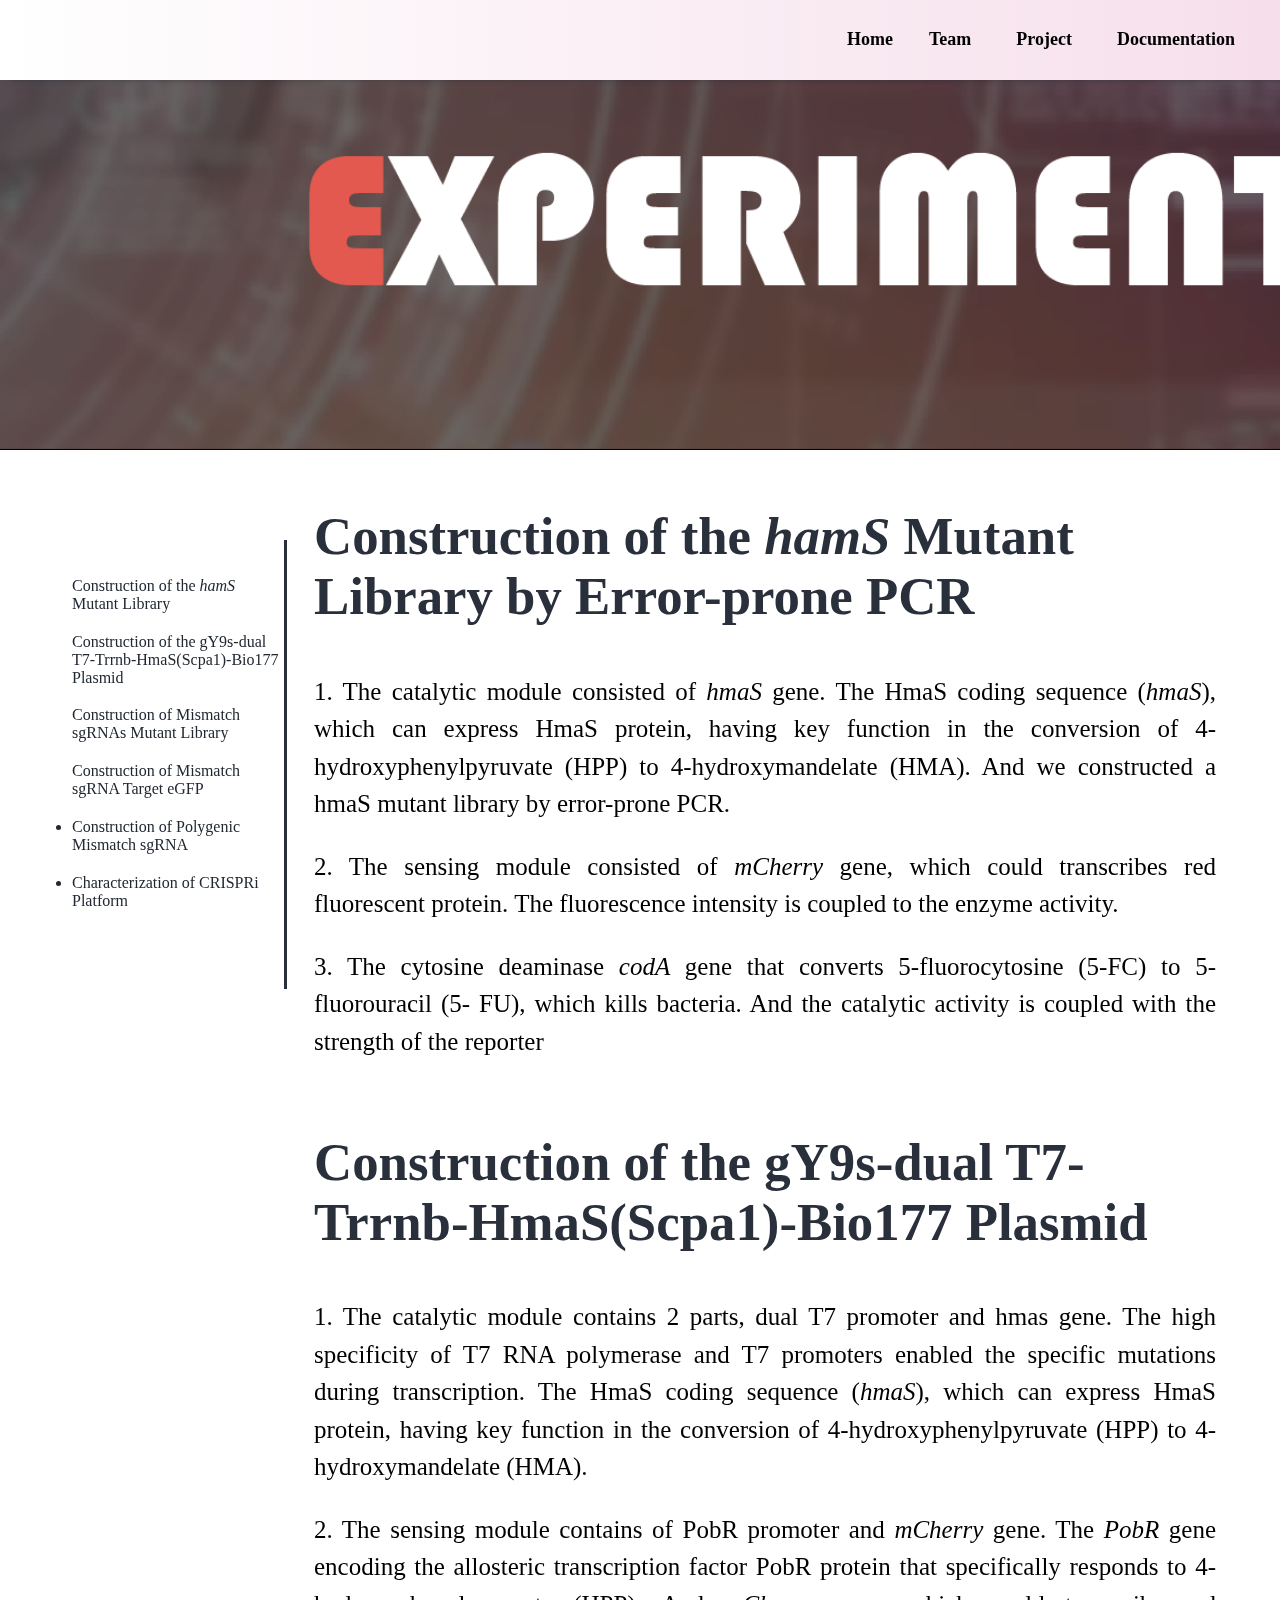
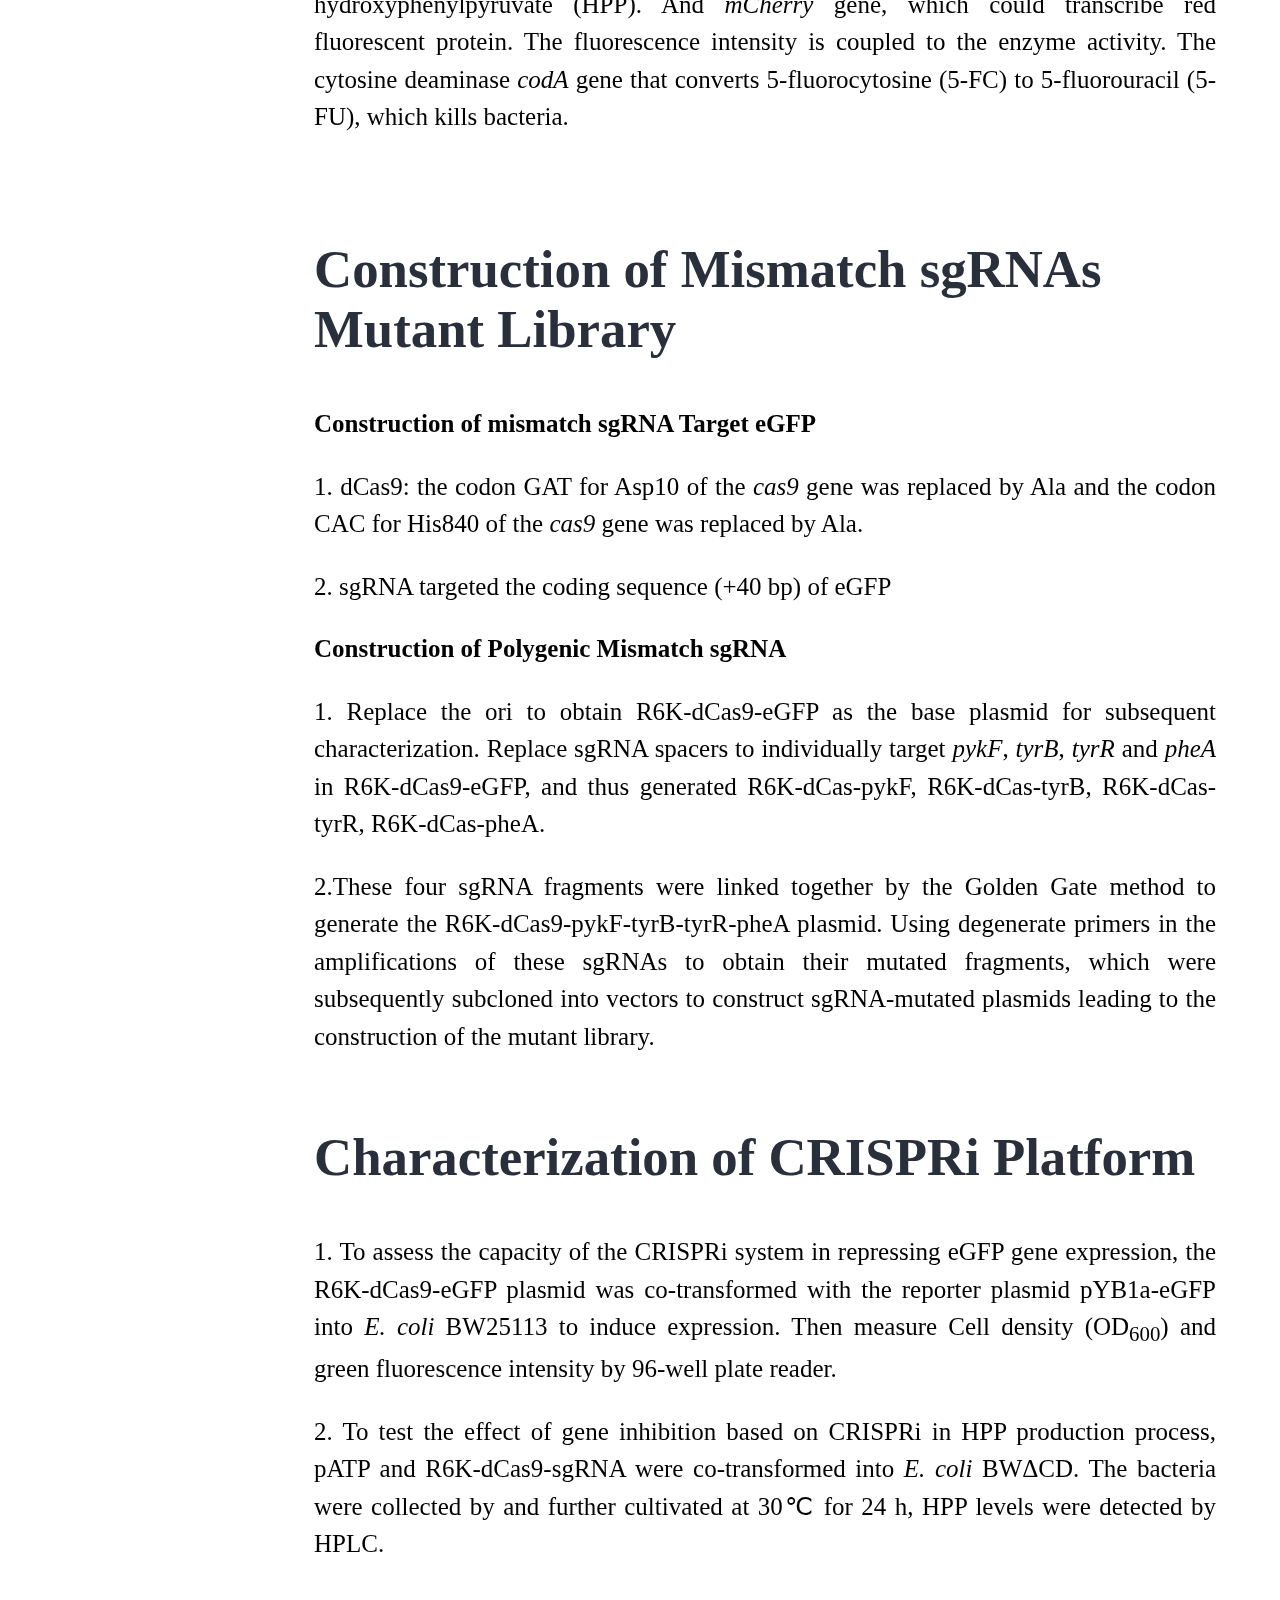
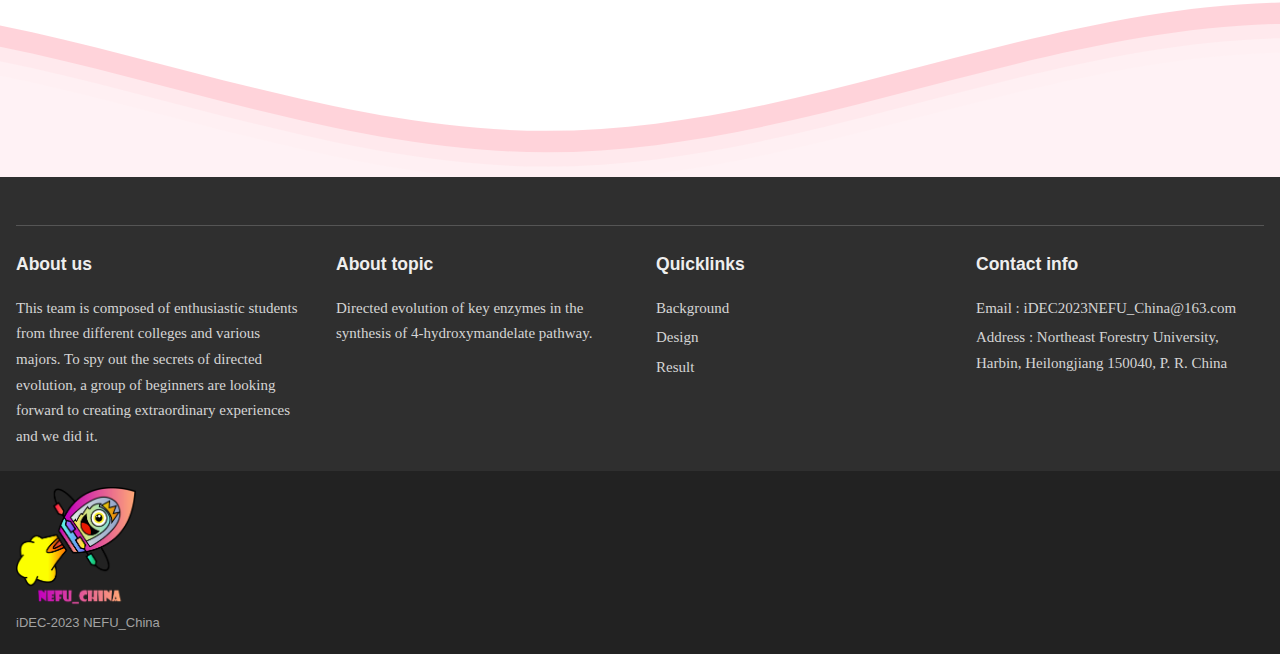
==== commit 859556c0: "Add files via upload" ====
--- a/pages/documentation/experiment.html
+++ b/pages/documentation/experiment.html
@@ -3,7 +3,8 @@
 
 <head>
 	<meta charset="UTF-8">
-	<meta name="viewport" content="width=device-width, initial-scale=1.0">
+	<meta name="viewport"
+		content="width=device-width,initial-scale=1.0,maximum-scale=1.0,minimum-scale=1.0,user-scalable=no">
 	<title>iDEC NEFU_China 2023</title>
 	<link rel="stylesheet" type="text/css" href="../../css/main_cssstyle.css">
 	<style>
@@ -161,31 +162,31 @@
 			<div id="sub-nav" class="sub-navigation-content">
 				<div class="sub-navigation-chapter cool-link2">
 
-					<a href="#section1">Construction of the hamS mutant library</a>
+					<a href="#section1">Construction of the <i>hamS</i> Mutant Library</a>
 					<!------Chapter Two -->
 				</div>
 				<div class="sub-navigation-chapter cool-link2">
 
 					<a href="#section2">Construction of the gY9s-dual
-						T7-Trrnb-HmaS(Scpa1)-Bio177 plasmid</a>
+						T7-Trrnb-HmaS(Scpa1)-Bio177 Plasmid</a>
 					<!------Chapter Three -->
 				</div>
 				<div class="sub-navigation-chapter cool-link2">
 
-					<a href="#section3">Construction of mismatch sgRNAs mutant
-						library</a>
+					<a href="#section3">Construction of Mismatch sgRNAs Mutant
+						Library</a>
 					<!------Chapter Three -->
 				</div>
 				<div class="sub-navigation-chapter cool-link2">
 
-					<a href="#section4">Construction of mismatch sgRNA Target
+					<a href="#section4">Construction of Mismatch sgRNA Target
 						eGFP</a>
 					<!------Chapter Two -->
 				</div>
 				<div class="sub-navigation-chapter cool-link2">
 
 					<a href="#section5">
-						<li class="t">Construction of Polygenic mismatch
+						<li class="t">Construction of Polygenic Mismatch
 							sgRNA</li>
 					</a>
 					<!------Chapter Two -->
@@ -193,7 +194,7 @@
 				<div class="sub-navigation-chapter cool-link2">
 
 					<a href="#section6">
-						<li class="t">Characterization of CRISPRi platform</li>
+						<li class="t">Characterization of CRISPRi Platform</li>
 					</a>
 					<!------Chapter Three -->
 				</div>
@@ -213,7 +214,7 @@
 					<div class="main-body">
 						<div class="main-body-content">
 							<div class="section" id="section1">
-								<h2>Construction of the hamS mutant library by error-prone PCR</h2>
+								<h2>Construction of the <i>hamS</i> Mutant Library by Error-prone PCR</h2>
 
 								<p>1. The catalytic module consisted of <i>hmaS</i>
 									gene. The HmaS coding sequence (<i>hmaS</i>),
@@ -230,7 +231,7 @@
 
 							</div>
 							<div class="section" id="section2">
-								<h2>Construction of the gY9s-dual T7-Trrnb-HmaS(Scpa1)-Bio177 plasmid</h2>
+								<h2>Construction of the gY9s-dual T7-Trrnb-HmaS(Scpa1)-Bio177 Plasmid</h2>
 								<p>1. The catalytic module contains 2 parts, dual T7 promoter and hmas gene. The high
 									specificity of T7 RNA polymerase and
 									T7 promoters enabled the specific mutations during transcription. The HmaS coding
@@ -254,14 +255,14 @@
 								</div>
 							</div>
 							<div class="section" id="section3">
-								<h2> Construction of mismatch sgRNAs mutant library</h2>
+								<h2> Construction of Mismatch sgRNAs Mutant Library</h2>
 								<p><b>Construction of mismatch sgRNA Target eGFP</b></p>
 								<p>1. dCas9: the codon GAT for Asp10 of the <i>cas9</i> gene was replaced by Ala and the
 									codon
 									CAC for His840 of the <i>cas9</i> gene was
 									replaced by Ala.</p>
 								<p>2. sgRNA targeted the coding sequence (+40 bp) of eGFP</p>
-								<p><b>Construction of Polygenic mismatch sgRNA</b></p>
+								<p><b>Construction of Polygenic Mismatch sgRNA</b></p>
 								<p>1. Replace the ori to obtain R6K-dCas9-eGFP as the base plasmid for subsequent
 									characterization. Replace sgRNA spacers to
 									individually target <i>pykF</i>, <i>tyrB</i>, <i>tyrR</i> and <i>pheA</i> in
@@ -278,7 +279,7 @@
 
 							</div>
 							<div class="section" id="section4">
-								<h2> Characterization of CRISPRi platform
+								<h2> Characterization of CRISPRi Platform
 								</h2>
 								<p>1. To assess the capacity of the CRISPRi system in repressing eGFP gene expression,
 									the R6K-dCas9-eGFP plasmid was
--- a/css/main_cssstyle.css
+++ b/css/main_cssstyle.css
@@ -1,6 +1,6 @@
 /*Global styles */
 .main-body-content p {
-    text-indent: 2em;
+    text-indent: 0em;
     line-height: 1.5;
     font-family: "Merriweather";
 }
@@ -388,7 +388,7 @@
 
 .home-content p {
     padding: 0 10% 0 10%;
-    text-indent: 2em;
+    /* text-indent: 2em; */
     line-height: 1.5;
     font-size: 1.8em;
     text-align: justify;
@@ -1093,7 +1093,7 @@
 
 .logo {
     position: absolute;
-    top: -55px;
+    top: -60%;
     padding-left: 1em;
     z-index: -1;
 
@@ -1354,7 +1354,7 @@
     display: block;
     position: relative;
     width: 0;
-    height: 3px;
+    height: 15px;
     background: #29303c;
     margin: auto;
     opacity: 0;
@@ -1393,11 +1393,11 @@
 
 .introduction {
     width: 100%;
-    background-color: #212832;
+    background-color: #ffffff;
     -ms-grid-column: 1;
     -ms-grid-column-span: 7;
     grid-column: 1 / 8;
-    border-bottom: 10px solid #29303c;
+    border-bottom: 10px solid #ffffff;
 
 }
 
@@ -3217,4 +3217,4 @@
     margin: 0 auto;
     max-width: 1600px;
     padding: 0 16px
-}+}
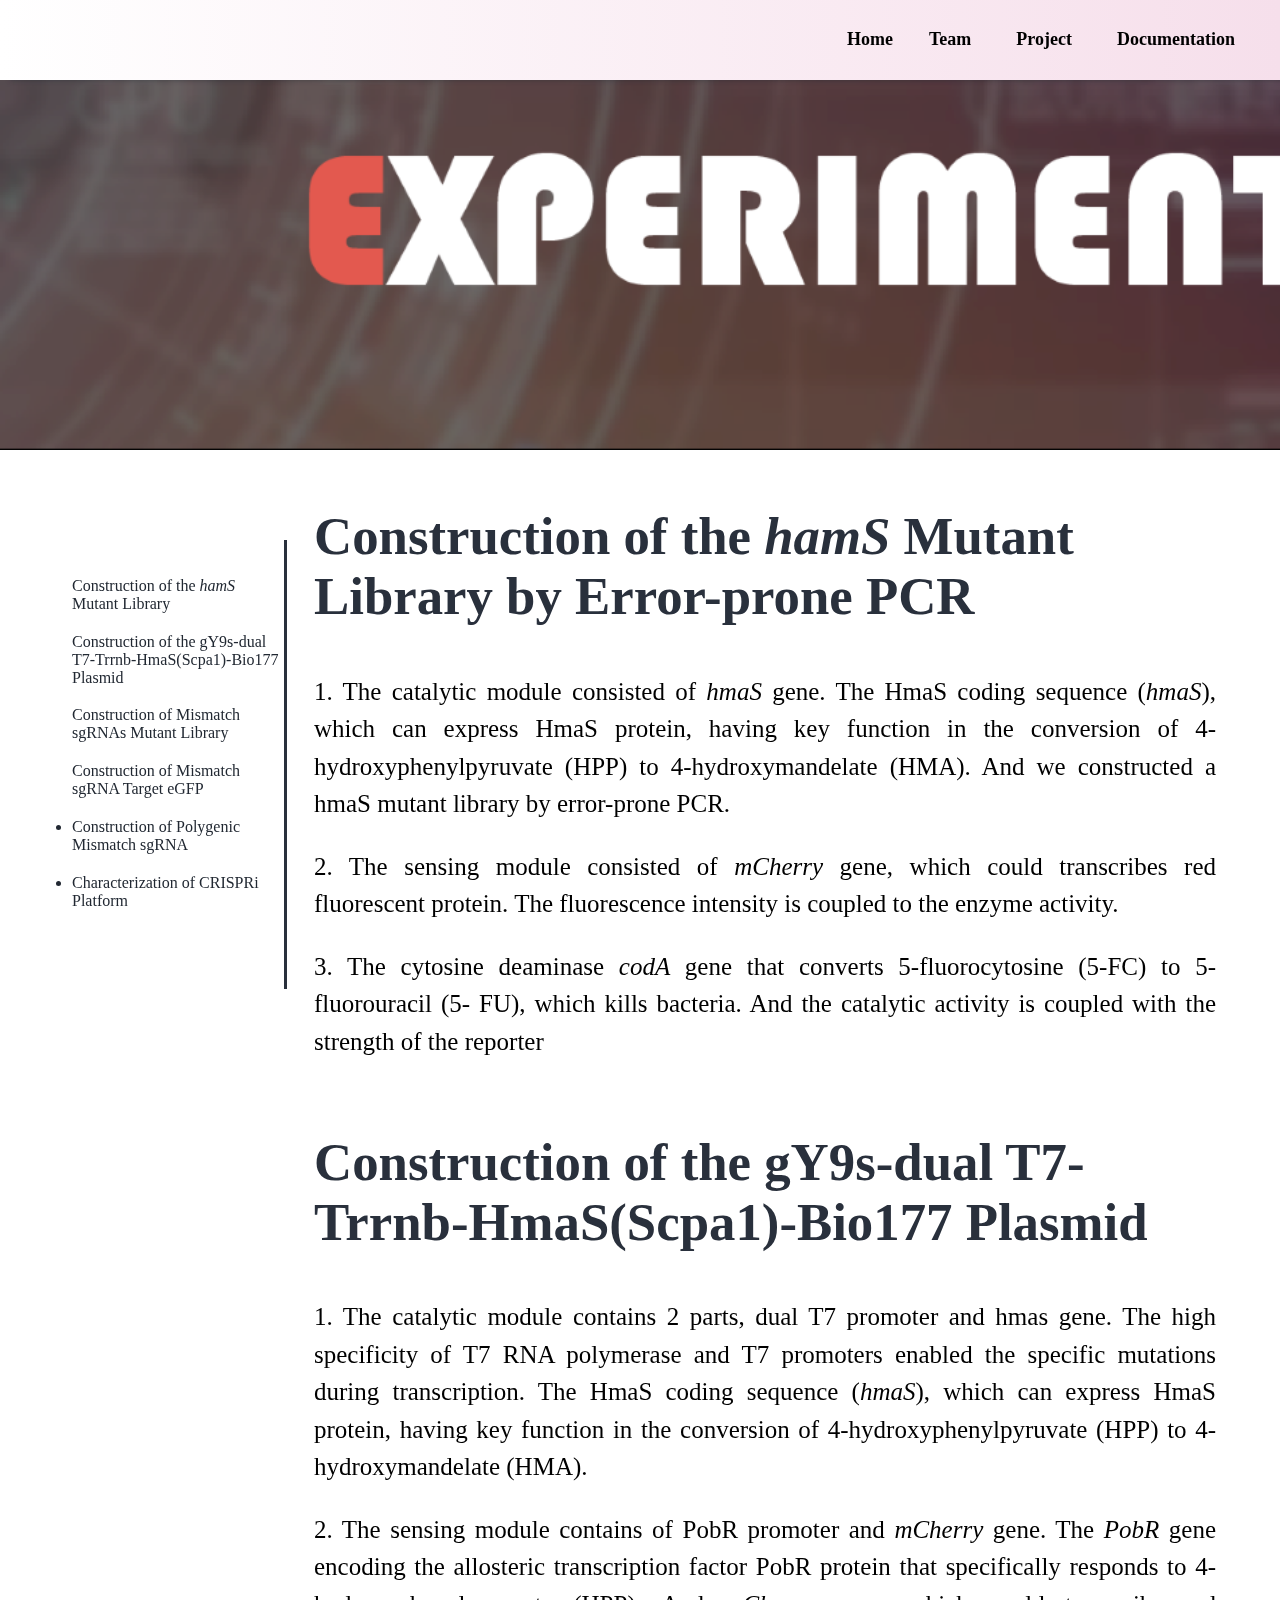
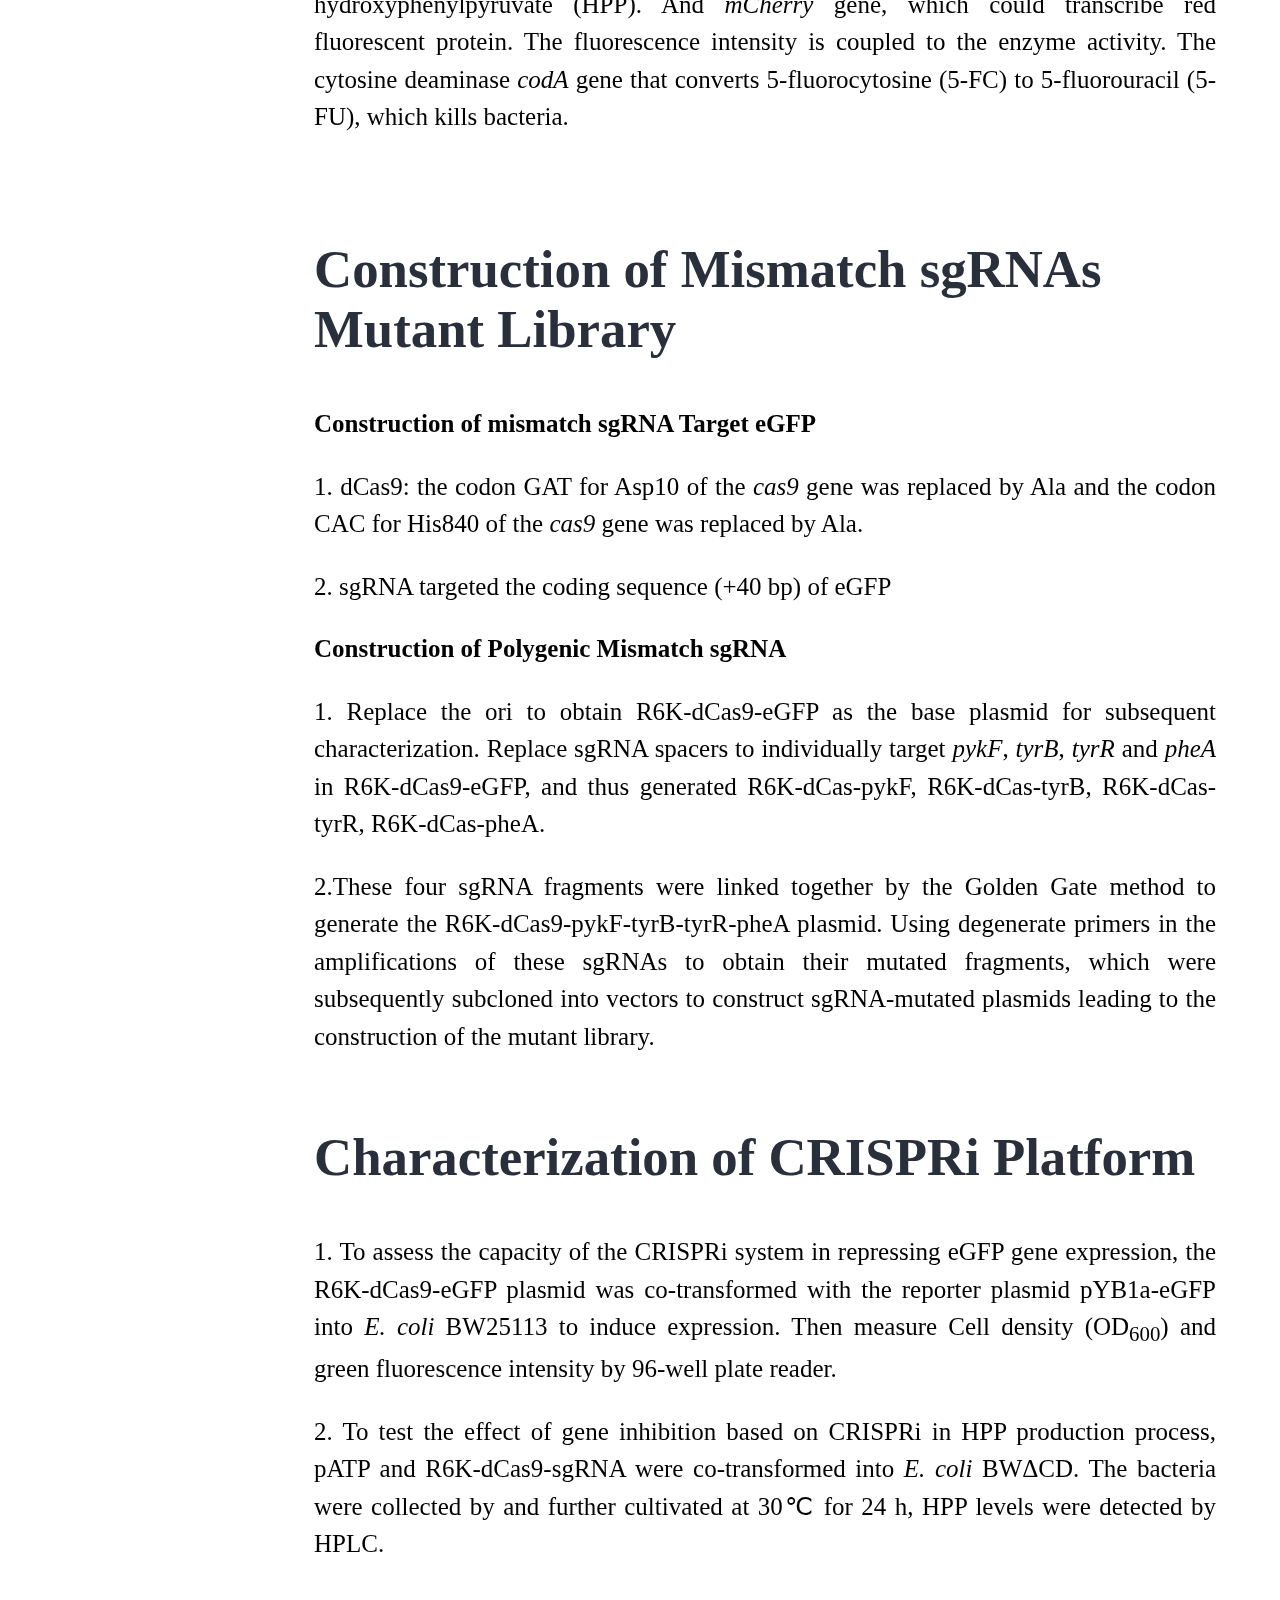
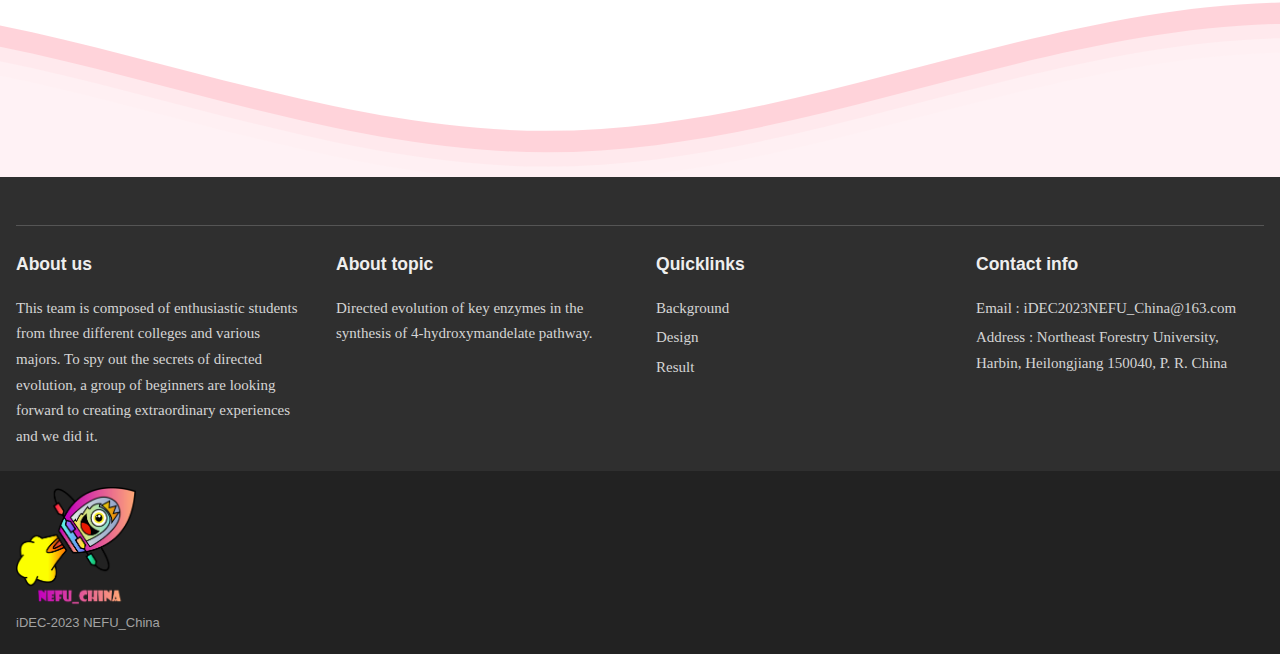
==== commit 8d561dee: "Add files via upload" ====
--- a/pages/documentation/experiment.html
+++ b/pages/documentation/experiment.html
@@ -13,6 +13,7 @@
 			min-height: 50%;
 			background-repeat: no-repeat;
 			background-size: cover;
+			object-fit: cover;
 		}
 
 		.page-title {
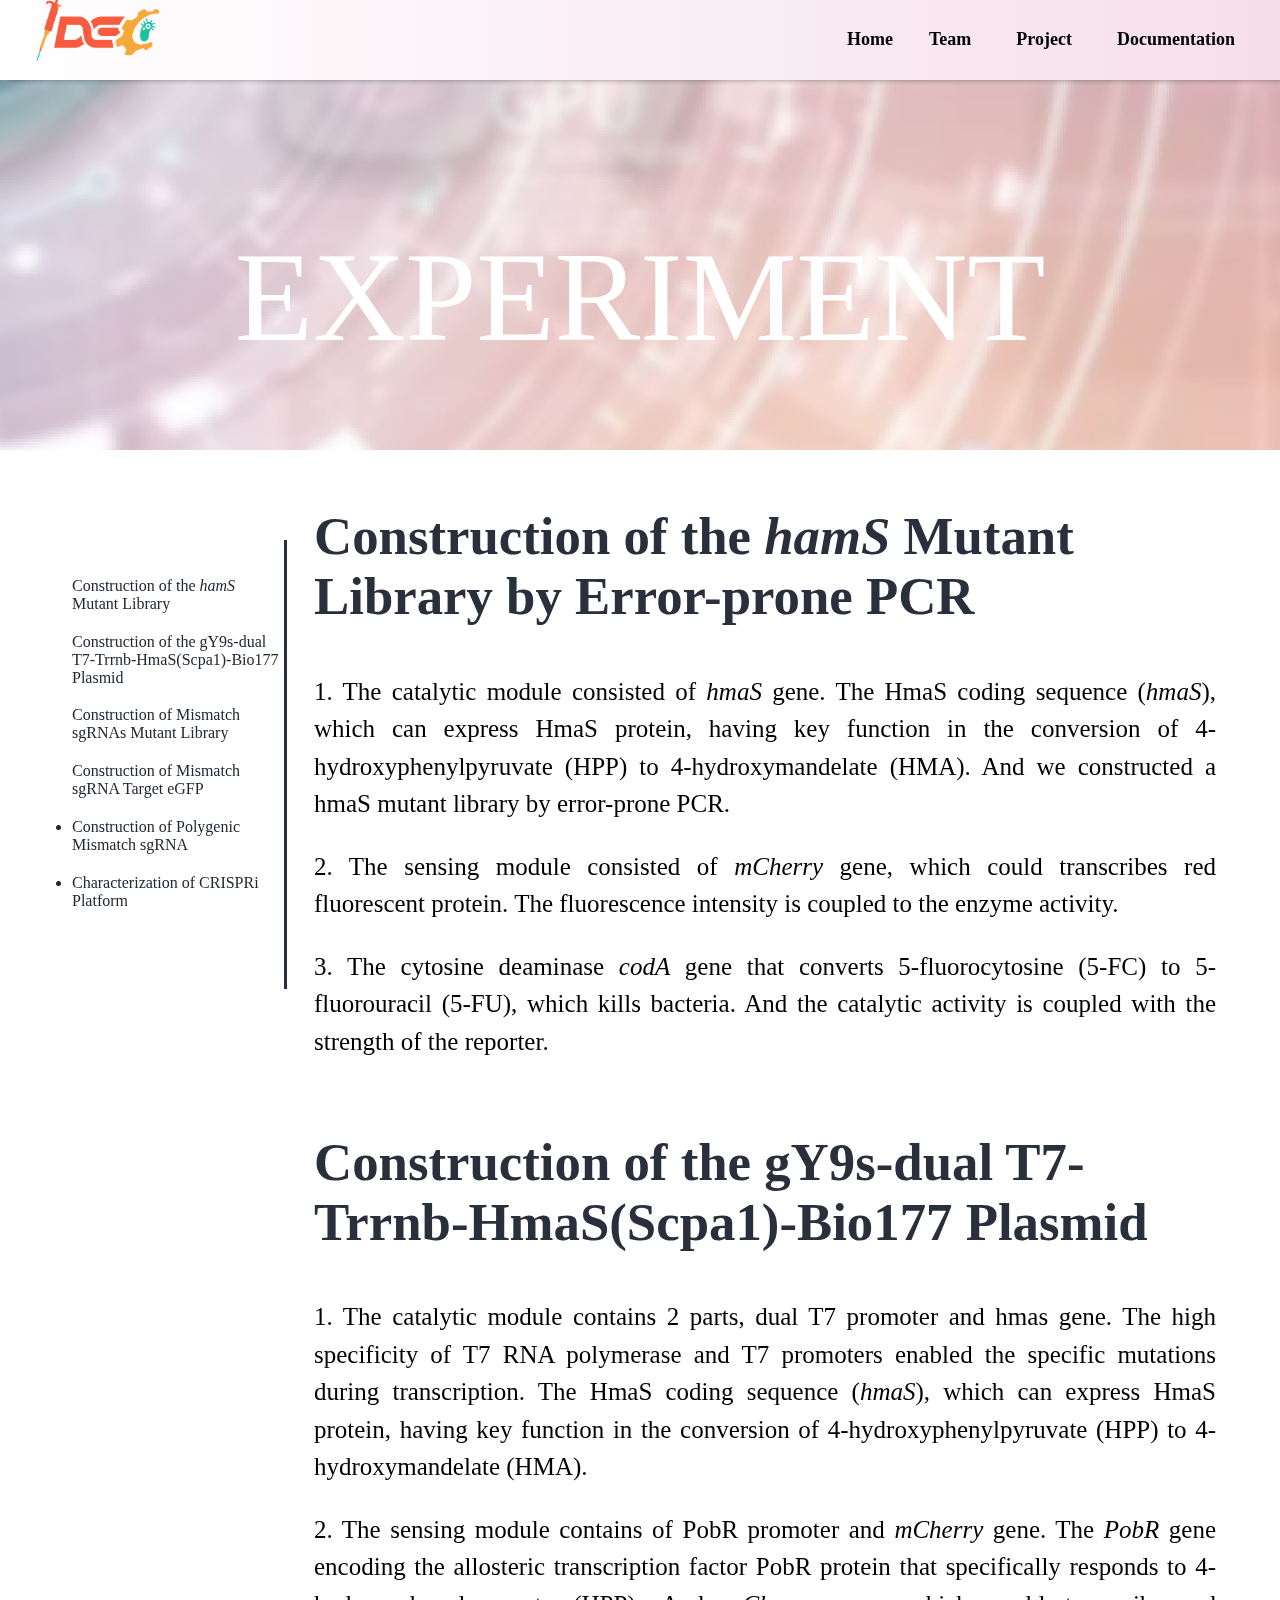
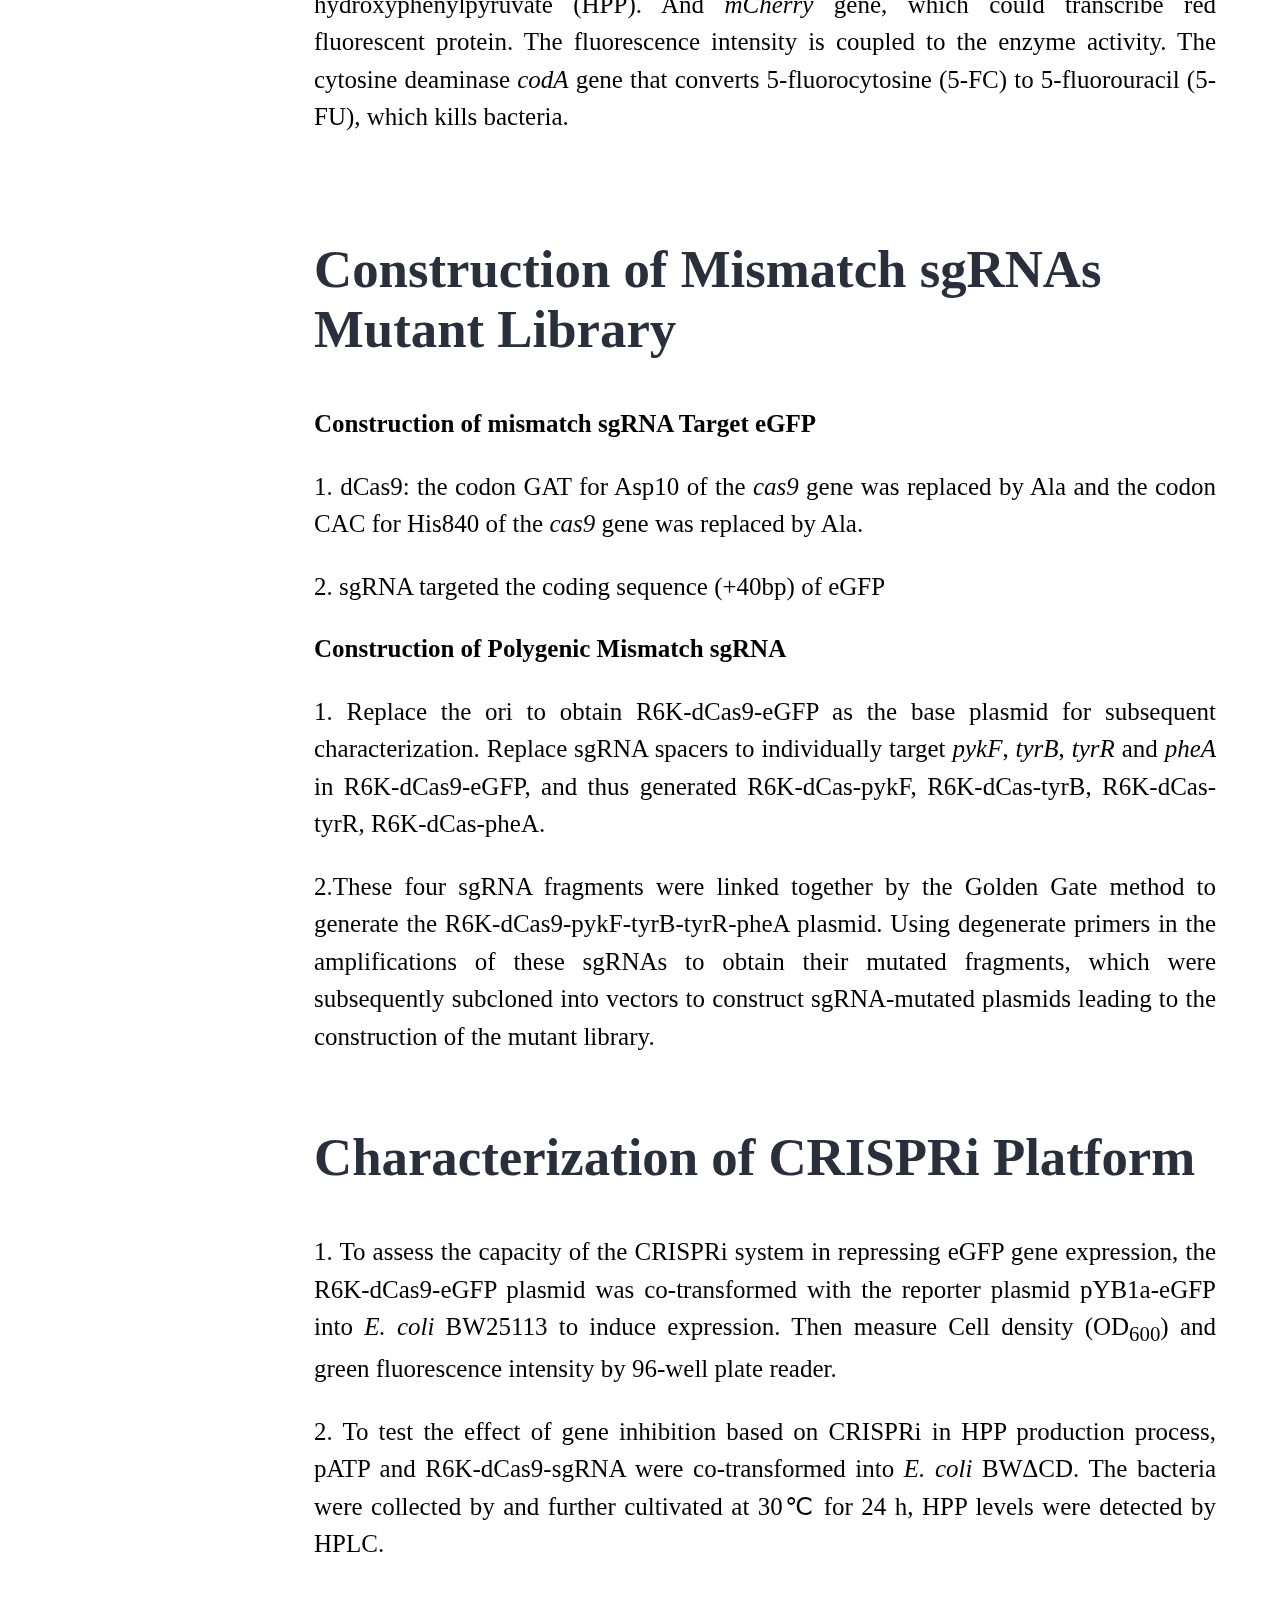
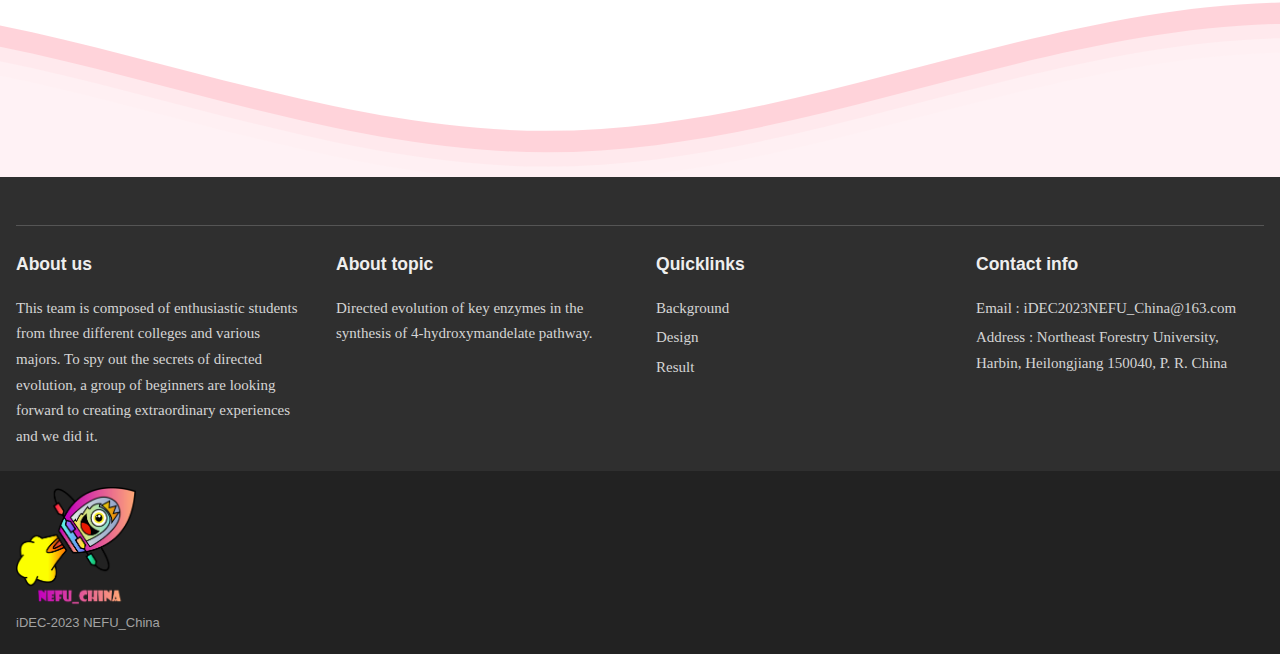
==== commit 8bf93fcd: "Add files via upload" ====
--- a/pages/documentation/experiment.html
+++ b/pages/documentation/experiment.html
@@ -9,7 +9,7 @@
 	<link rel="stylesheet" type="text/css" href="../../css/main_cssstyle.css">
 	<style>
 		header {
-			background: url("../../images/1x/资源\ 11.png");
+			background: url("../../images/B11.jpg");
 			min-height: 50%;
 			background-repeat: no-repeat;
 			background-size: cover;
@@ -49,12 +49,12 @@
 		<nav id="normal-nav">
 			<!---- 常规导航栏Navigation bar (normal) -->
 			<div class="logo">
-				<img style="max-height: 22em" id="nav-logo" src="../../images/IDEC图标.png"
+				<img id="nav-logo" src="../../images/IDEC图标.png"
 					alt="This is our logo, but if you click it, you will return home">
 			</div>
 			<div class="chapters">
 				<div class="dropdown-menu cool-link">
-					<a class="chapter-nav " href="../../index.html">
+					<a class="chapter-nav " href="https://idec-teams.github.io/2023_NEFU_China/">
 						<div class="chapter-content">
 							<div class="chapter-title active ">
 								Home
@@ -125,7 +125,7 @@
 						</div>
 					</a>
 					<div class="dropdown-content">
-						<a href="../documentation/experiments.html" class="dropdown-page cool-link2">
+						<a href="../documentation/experiment.html" class="dropdown-page cool-link2">
 							Experiments
 						</a>
 						<a href="../documentation/notebook.html" class="dropdown-page cool-link2">
@@ -143,8 +143,8 @@
 		</nav>
 		<!------------ 页面标题PAGE TITLE -------------------->
 		<div class="page-title">
-			<div class="page-title-content">
-
+			<div class="page-title-content" style="margin-top: 5%;">
+				<h1>EXPERIMENT</h1>
 				<!---Page title -->
 			</div>
 		</div>
@@ -227,8 +227,8 @@
 									fluorescent protein. The fluorescence
 									intensity is coupled to the enzyme activity.</p>
 								<p>3. The cytosine deaminase <i>codA</i> gene that converts 5-fluorocytosine (5-FC) to
-									5-fluorouracil (5- FU), which kills
-									bacteria. And the catalytic activity is coupled with the strength of the reporter
+									5-fluorouracil (5-FU), which kills
+									bacteria. And the catalytic activity is coupled with the strength of the reporter.
 
 							</div>
 							<div class="section" id="section2">
@@ -262,7 +262,7 @@
 									codon
 									CAC for His840 of the <i>cas9</i> gene was
 									replaced by Ala.</p>
-								<p>2. sgRNA targeted the coding sequence (+40 bp) of eGFP</p>
+								<p>2. sgRNA targeted the coding sequence (+40bp) of eGFP</p>
 								<p><b>Construction of Polygenic Mismatch sgRNA</b></p>
 								<p>1. Replace the ori to obtain R6K-dCas9-eGFP as the base plasmid for subsequent
 									characterization. Replace sgRNA spacers to
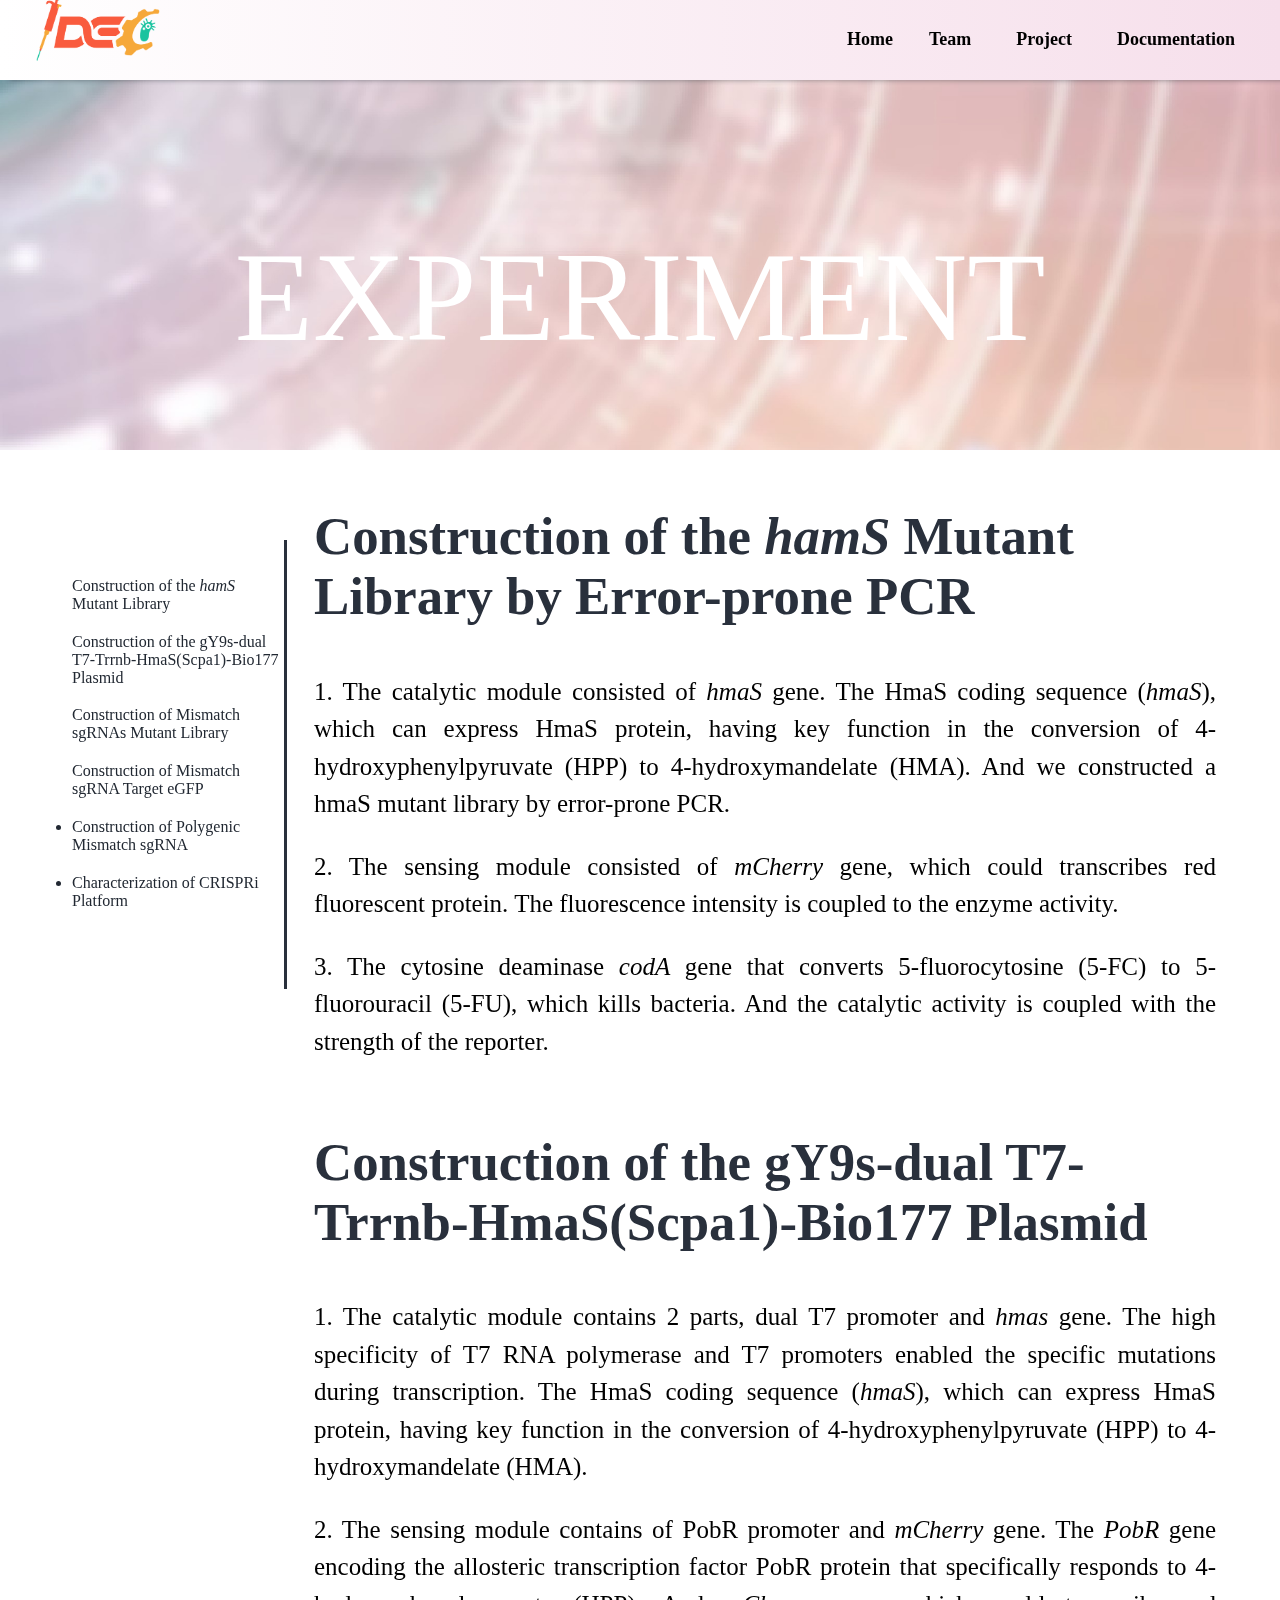
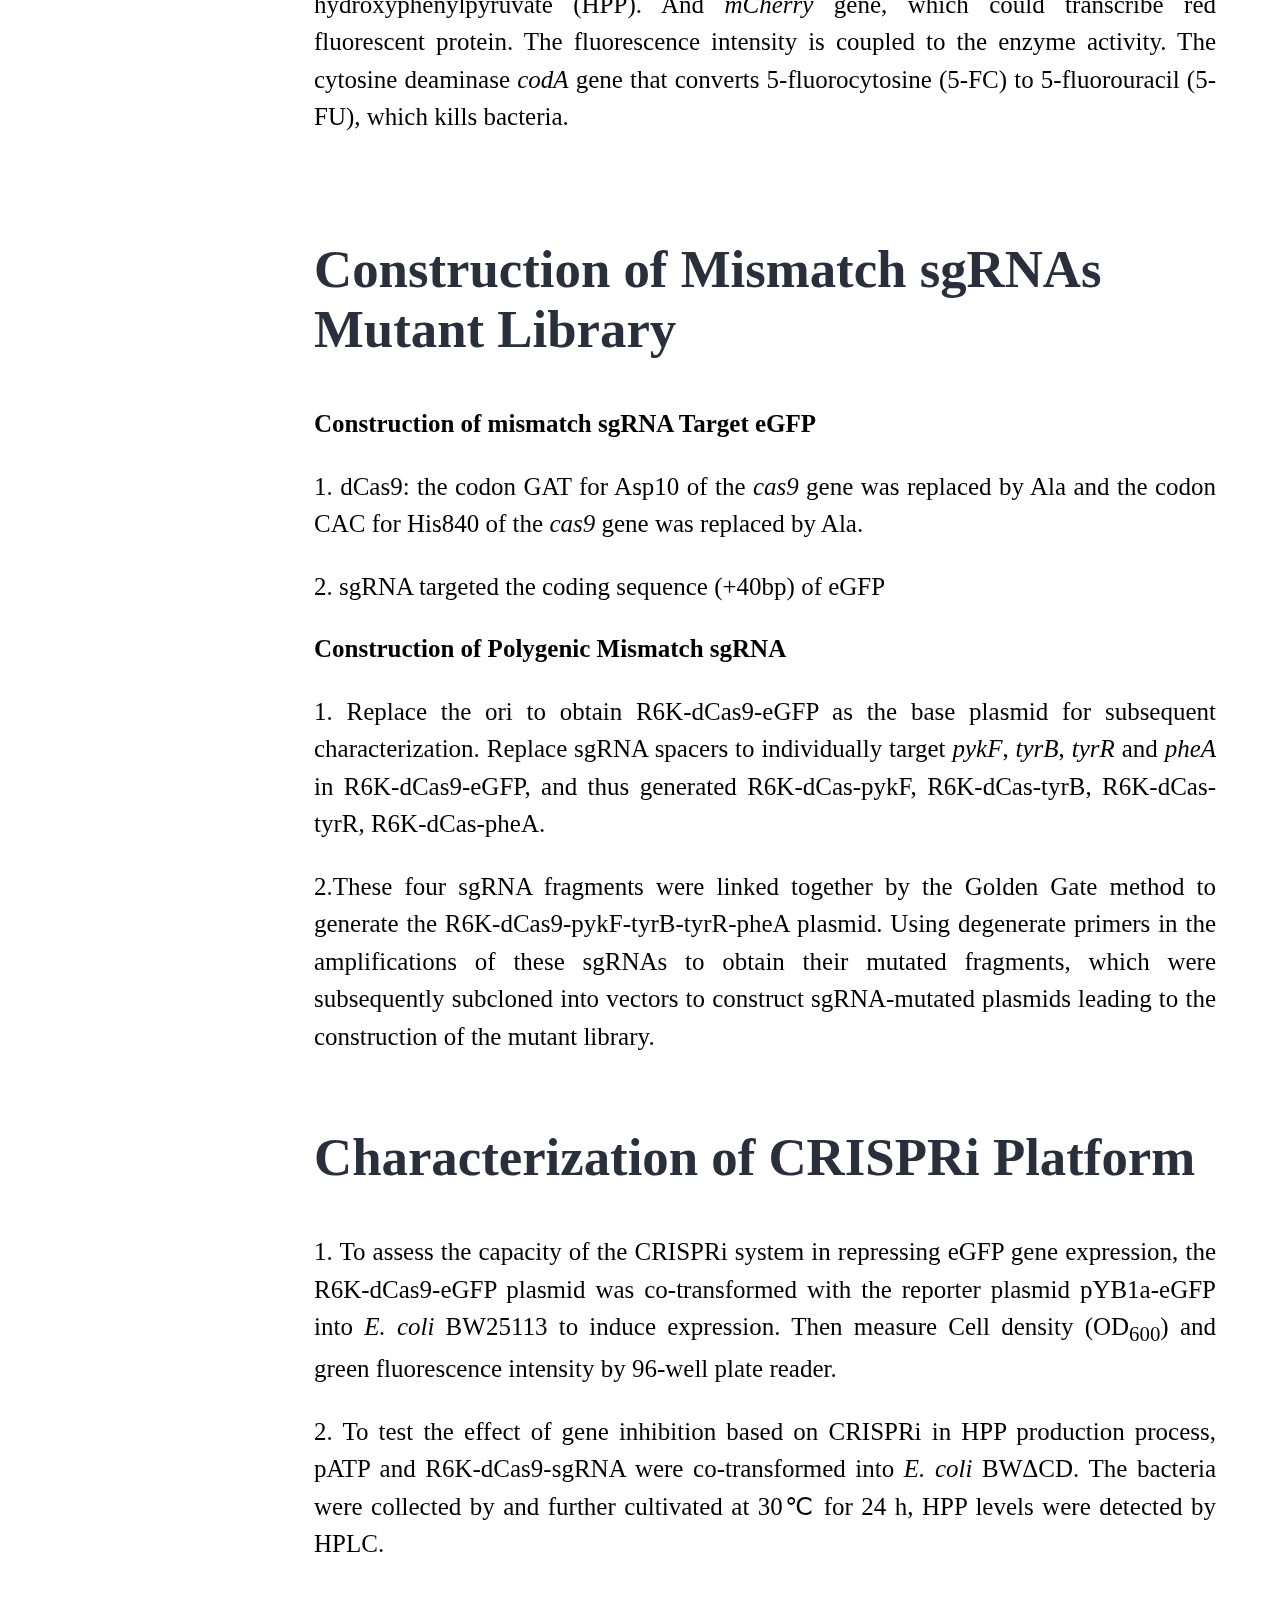
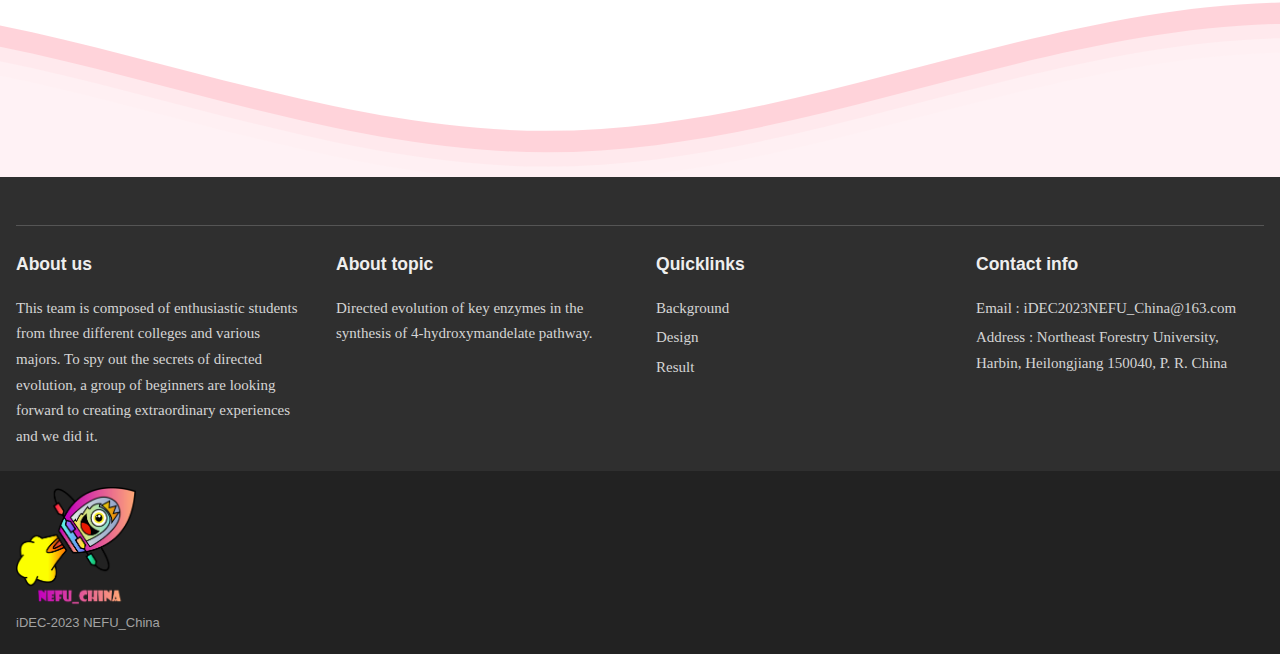
==== commit 6cd7348b: "Add files via upload" ====
--- a/pages/documentation/experiment.html
+++ b/pages/documentation/experiment.html
@@ -233,7 +233,8 @@
 							</div>
 							<div class="section" id="section2">
 								<h2>Construction of the gY9s-dual T7-Trrnb-HmaS(Scpa1)-Bio177 Plasmid</h2>
-								<p>1. The catalytic module contains 2 parts, dual T7 promoter and hmas gene. The high
+								<p>1. The catalytic module contains 2 parts, dual T7 promoter and <i>hmas</i> gene. The
+									high
 									specificity of T7 RNA polymerase and
 									T7 promoters enabled the specific mutations during transcription. The HmaS coding
 									sequence (<i>hmaS</i>), which can express
--- a/css/main_cssstyle.css
+++ b/css/main_cssstyle.css
@@ -43,7 +43,7 @@
 
 /*增加动画*/
 .timezone:after {
-    content: '待续';
+    /* content: '待续'; */
     width: 100px;
     color: #fff;
     position: absolute;
@@ -418,14 +418,16 @@
     top: 0;
     left: 0;
     width: 100%;
-    height: auto;
+    height: 100%;
+    object-fit: cover;
+
 }
 
 .videoContent .overlay-image {
     position: absolute;
     top: 50%;
     left: 20%;
-    transform: translate(-38%, -41%);
+    transform: translate(-275px, -167px);
     max-width: 68%;
     max-height: 66%;
 }
@@ -629,7 +631,7 @@
 .home-main-div {
     background-color: #212832;
     width: 100%;
-    height: 100%;
+    height: 735px;
 }
 
 .videoContent {
@@ -1094,6 +1096,7 @@
 .logo {
     position: absolute;
     top: -60%;
+    /* max-height: 60px; */
     padding-left: 1em;
     z-index: -1;
 
@@ -1126,6 +1129,7 @@
 
 #nav-logo {
     width: 13%;
+    /* max-height: 80px; */
 }
 
 .chapters {
@@ -3217,4 +3221,4 @@
     margin: 0 auto;
     max-width: 1600px;
     padding: 0 16px
-}
+}